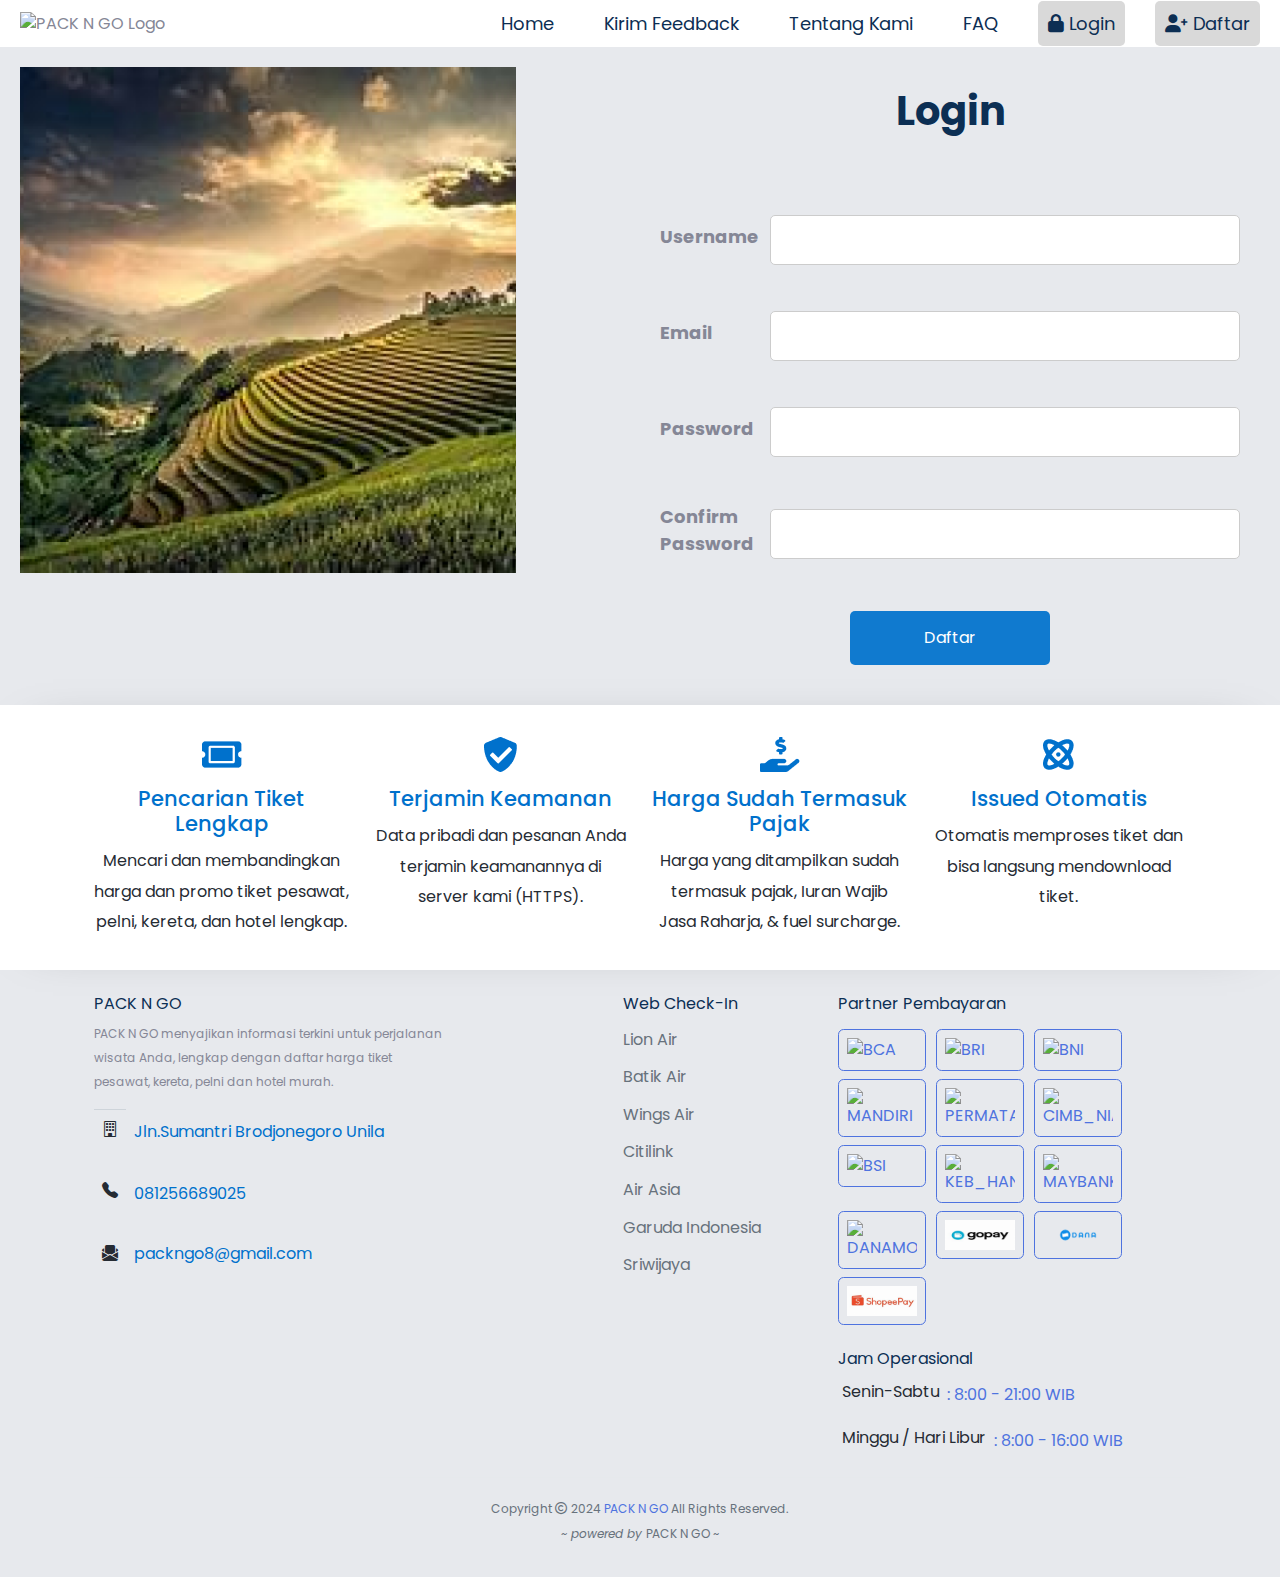
==== startbootstrap-sb-admin-2-gh-pages/daftarakun.html @ 5e9893cc "first commit" ====
<!DOCTYPE html>
<html lang="en">
<head>
    <meta charset="UTF-8">
    <meta name="viewport" content="width=device-width, initial-scale=1.0">
    <link rel="stylesheet" href="https://cdnjs.cloudflare.com/ajax/libs/font-awesome/6.0.0-beta3/css/all.min.css">
    <link href="https://fonts.googleapis.com/css2?family=Poppins:wght@300;400;500;600;700&display=swap" rel="stylesheet">
    <link rel="stylesheet" href="https://cdn.jsdelivr.net/npm/bootstrap-icons@1.11.3/font/bootstrap-icons.min.css">
    <link rel="stylesheet" href="css/769968477.css"> 
    <link rel="stylesheet" href="css/875398515.css">
    <link rel="stylesheet" href="css/1882545488.css">
    <link rel="stylesheet" href="css/boostrap.min.css"> 
    <link rel="stylesheet" href="css/datepicker3.css">
    <link rel="stylesheet" href="css/jquery-ui.css">
    <link rel="stylesheet" href="css/owl.carousel.min.css">
    <link rel="stylesheet" href="css/sb-admin-2.css">
    <link rel="stylesheet" href="css/sb-admin-2.min.css"> 
    <link rel="stylesheet" href="css/select2.min.css">
    <link rel="stylesheet" href="css/toastr.min.css">
</head>
    <title>PACK N GO</title>
    <style>
    body {
            font-family: Poppins;
            background-color: #E7E9ED;
        }
        header {
            background-color: #FFFFFF;
            display: flex;
            justify-content: space-between;
            align-items: center;
            padding: 10px 20px;
        }

        .logo img {
            height: 80px;
            width: 250px;
        }

        nav {
            display: flex;
            align-items: center;
        }

        nav ul {
            list-style: none;
            padding: 0;
            margin: 0;
            display: flex;
            gap: 30px;
        }

        nav a {
            text-decoration: none;
            font-family: 'Poppins', sans-serif;
            color: #0C2E53;
            font-size: 18px;
            transition: color 0.3s;
            padding: 0 10px;
        }

        nav a:hover {
            color: #107ACF;
        }

        .content {
            display: flex;
            justify-content: space-between;
            align-items: flex-start;
            padding: 20px;
        }

        .content img {
            max-width: 40%; /* Membuat gambar lebih besar */
            height: auto;
            margin-right: 20px; /* Beri jarak antara gambar dan formulir */
        }

        .form-container {
            width: 50%; /* Menambah lebar formulir */
            padding: 20px;
           
            margin-top: 0px; /* Tambah jarak antara kontainer dan heading */
        }

        .form-container h2 {
            font-size: 40px;
            font-weight: bold;
            text-align: center;
            margin-bottom: 80px; /* Memberikan jarak antara h2 dan form */
        }

        .form-container form {
            display: flex;
            flex-direction: column;
            gap: 30px; /* Jarak antar elemen dalam form */
        }

        .form-container .form-group {
            display: flex;
            align-items: center; /* Posisikan elemen dalam satu baris */
            gap: 10px; /* Jarak antar elemen dalam form */
        }

        .form-container label {
            font-weight: bold;
            font-size: 18px; /* Membuat teks label lebih besar */
            width: 100px; /* Memberikan lebar tetap untuk label */
        }

        .form-container input {
            padding: 12px;
            border: 1px solid #ccc;
            border-radius: 5px;
            font-size: 16px; /* Membuat teks input lebih besar */
            flex: 1; /* Memperpanjang field input */
        }

        .form-container button {
    padding: 15px;
    background-color: #107ACF;
    color: white;
    border: none;
    border-radius: 5px;
    font-size: 16px;
    cursor: pointer;
    transition: background-color 0.3s;
    display: block;
    width: 200px; 
    margin: 0 auto;
}

nav ul li a.login {
    background-color: #D9D9D9; 
    color: #0C2E53; 
    border-radius: 5px; 
    padding: 10px;
}


nav ul li a.register {
    background-color: #D9D9D9; 
    color: #0C2E53; 
    border-radius: 5px;
    padding: 10px;
}

/* Hover effect untuk tautan "Login" dan "Daftar" */
nav ul li a.login:hover,
nav ul li a.register:hover {
    background-color: #2980b9; /* Warna lebih gelap untuk "Login" saat di-hover */
}

/* Hover effect untuk "Daftar" */
nav ul li a.register:hover {
    background-color: #c0392b; /* Warna lebih gelap untuk "Daftar" saat di-hover */
}
        @media (max-width: 768px) {
            .content {
                flex-direction: column;
                align-items: center;
            }

            .content img {
                max-width: 70%; /* Menyesuaikan ukuran gambar */
            }

            .form-container {
                width: 100%; /* Formulir memenuhi lebar layar */
            }

            .form-container .form-group {
                flex-direction: column;
                align-items: stretch; /* Berubah ke tata letak vertikal */
            }

            .form-container label {
                width: auto; /* Tidak ada batasan lebar */
            }
        }

        .text {
            color: #0071CC; /* Warna Merah */
        }

    
    </style>
</head>
<body>
<header>
    <div class="logo">
        <img src="https://sin1.contabostorage.com/0a986eb902c4469cb860e43985eb18a1:vocapanel/dkamondshop/PACKNGO1-77e7-original.png" alt="PACK N GO Logo">
    </div>
    <nav>
        <ul>
            <li><a href="#">Home</a></li>
            <li><a href="#">Kirim Feedback</a></li>
            <li><a href="#">Tentang Kami</a></li>
            <li><a href="#">FAQ</a></li>
            <li><a href="#" class="login"><i class="fas fa-lock"></i> Login</a></li>
            <li><a href="#" class="register"><i class="fas fa-user-plus"></i> Daftar</a></li>
        </ul>
    </nav>
</header>

<div class="content">
    <img src="img/image 1.png" alt="Image 1" class="image">
    <div class="form-container">
        <h2>Login</h2>
        <form action="daftarakun.php" method="post"> <!-- Pastikan method dan action benar -->
            <div class="form-group">
                <label for="username">Username</label>
                <input type="text" id="username" name="username" required> <!-- Pastikan ada atribut name -->
            </div>
            <div class="form-group">
                <label for="email">Email</label>
                <input type="email" id="email" name="email" required> <!-- Pastikan ada atribut name -->
            </div>
            <div class="form-group">
                <label for="password">Password</label>
                <input type="password" id="password" name="password" required>
            </div>
            <div class="form-group">
                <label for="confirmpassword">Confirm Password</label>
                <input type="password" id="confirmpassword" name="confirmpassword" required>
            </div>
            <button type="submit">Daftar</button>
        </form>
    </div>
</div>

<footer id="footer" class="mt-0">
    <section class="section bg-white shadow-md pt-4 pb-3">
        <div class="container">
            <div class="row">
                <div class="col-sm-6 col-md-3">
                    <div class="featured-box text-center">
                        <div class="featured-box-icon text-primary"> <img src="img/Icon (7).png"> </div>
                        <h4 class="text">Pencarian Tiket Lengkap</h4>
                        <p>Mencari dan membandingkan harga dan promo tiket pesawat, pelni, kereta, dan hotel lengkap.</p>
                    </div>
                </div>
                <div class="col-sm-6 col-md-3">
                    <div class="featured-box text-center">
                        <div class="featured-box-icon text-primary"> <img src="img/Vector (1).png"> </div>
                        <h4 class="text">Terjamin Keamanan</h4>
                        <p>Data pribadi dan pesanan Anda terjamin keamanannya di server kami (HTTPS).</p>
                    </div>
                </div>
                <div class="col-sm-6 col-md-3">
                    <div class="featured-box text-center">
                        <div class="featured-box-icon text-primary"> <img src="img/Vector (2).png"> </div>
                        <h4 class="text">Harga Sudah Termasuk Pajak</h4>
                        <p>Harga yang ditampilkan sudah termasuk pajak, Iuran Wajib Jasa Raharja, & fuel surcharge.</p>
                    </div>
                </div>
                <div class="col-sm-6 col-md-3">
                    <div class="featured-box text-center">
                        <div class="featured-box-icon text-primary"> <img src="img/Icon (6).png"> </div>
                        <h4 class="text">Issued Otomatis</h4>
                        <p>Otomatis memproses tiket dan
                            bisa langsung mendownload tiket.</p>
                    </div>
                </div>
            </div>
        </div>
    </section>
    <div class="container mt-4">
        <div class="row g-4 d-flex justify-content-between">
            <div class="col-md-4">
                <div class="d-flex justify-content-center justify-content-md-start">
                    <h1 class="text-3 d-block mb-2">PACK N GO</h1>
                </div>
                <span class="text-1 text-muted">PACK N GO menyajikan informasi terkini untuk perjalanan wisata Anda, lengkap dengan daftar harga tiket pesawat, kereta, pelni dan hotel murah.</span>
                <div class="d-flex mt-3">
                    <div class="p-2" style="border-top: 1px solid #ced4da;">
                        <i class="bi bi-building"></i>
                    </div>
                    <div class="p-2">
                        <p class="text">Jln.Sumantri Brodjonegoro Unila</p>
                    </div>
                </div>
                <div class="d-flex">
                    <div class="p-2">
                        <i class="bi bi-telephone-fill"></i>
                    </div>
                    <div class="p-2">
                        <p class="text">081256689025</p>
                    </div>
                </div>
                <div class="d-flex">
                    <div class="p-2">
                        <i class="bi bi-envelope-paper-fill"></i>
                    </div>
                    <div class="p-2">
                        <a class="text" href="/cdn-cgi/l/email-protection#8bfffeece2eae5ffe4b3cbece6eae2e7a5e8e4e6"><span class="__cf_email__" data-cfemail="c7b3b2a0aea6a9b3a8ff87a0aaa6aeabe9a4a8aa">packngo8@gmail.com</span></a>
                    </div>
                </div>

            </div>
            <div class="col-md-4 d-flex justify-content-evenly justify-content-md-around">
                <div>
                    <h1 class="text-3 d-block mb-2"></h1>
                    <ul class="nav flex-column">
                        <li class="nav-item"><a class="nav-link" href="" target="_blank"></a></li>
                        <li class="nav-item"><a class="nav-link" href= "" target="_blank"></a></li>
                        <li class="nav-item"><a class="nav-link" href="" target="_blank"></a></li>
                        <li class="nav-item"><a class="nav-link" href="" target="_blank"></a></li>
                    </ul>
                </div>
                <div>
                    <h1 class="text-3 d-block mb-2">Web Check-In</h1>
                    <ul class="nav flex-column">
                        <li class="nav-item"><a class="nav-link" href="https://www.lionair.co.id/kelola-pemesanan/web-check-in" target="_blank">Lion Air</a></li>
                        <li class="nav-item"><a class="nav-link" href="https://www.batikair.com/en/Checkin" target="_blank">Batik Air</a></li>
                        <li class="nav-item"><a class="nav-link" href="https://checkin.batikair.com/dx/IWCI/#/check-in/start?locale=en-US" target="_blank">Wings Air</a></li>
                        <li class="nav-item"><a class="nav-link" href="https://book.citilink.co.id/SearchWebCheckin.aspx" target="_blank">Citilink</a></li>
                        <li class="nav-item"><a class="nav-link" href="https://www.airasia.com/check-in/en/gb" target="_blank">Air Asia</a></li>
                        <li class="nav-item"><a class="nav-link" href="https://checkin.si.amadeus.net/1ASIHSSCWEBGA/sscwga/checkin?ln=en" target="_blank">Garuda Indonesia</a></li>
                        <li class="nav-item"><a class="nav-link" href="https://webcheckin.sriwijayaair.co.id/webcheckin/" target="_blank">Sriwijaya</a></li>
                    </ul>
                </div>

            </div>
            <div class="col-md-4">
                <h1 class="text-3 d-block mb-2">Partner Pembayaran</h1>
                <ul class="payments-types my-3 d-flex justify-content-between justify-content-md-start">
                    <li><a href="javascript:;" style="cursor:auto"><div class="featured-box-icon text-primary border border-primary rounded p-2"> <img style="width: 70px;" data-bs-toggle="tooltip" src="https://faiztravel.co.id/asset/images/bank/bca.png" alt="BCA" title="" data-bs-original-title="BCA" aria-label="BCA" /></div></a></li><li><a href="javascript:;" style="cursor:auto"><div class="featured-box-icon text-primary border border-primary rounded p-2"> <img style="width: 70px;" data-bs-toggle="tooltip" src="https://faiztravel.co.id/asset/images/bank/bri.png" alt="BRI" title="" data-bs-original-title="BRI" aria-label="BRI" /></div></a></li><li><a href="javascript:;" style="cursor:auto"><div class="featured-box-icon text-primary border border-primary rounded p-2"> <img style="width: 70px;" data-bs-toggle="tooltip" src="https://faiztravel.co.id/asset/images/bank/bni.png" alt="BNI" title="" data-bs-original-title="BNI" aria-label="BNI" /></div></a></li><li><a href="javascript:;" style="cursor:auto"><div class="featured-box-icon text-primary border border-primary rounded p-2"> <img style="width: 70px;" data-bs-toggle="tooltip" src="https://faiztravel.co.id/asset/images/bank/mandiri.png" alt="MANDIRI" title="" data-bs-original-title="MANDIRI" aria-label="MANDIRI" /></div></a></li><li><a href="javascript:;" style="cursor:auto"><div class="featured-box-icon text-primary border border-primary rounded p-2"> <img style="width: 70px;" data-bs-toggle="tooltip" src="https://faiztravel.co.id/asset/images/bank/permata.png" alt="PERMATA" title="" data-bs-original-title="PERMATA" aria-label="PERMATA" /></div></a></li><li><a href="javascript:;" style="cursor:auto"><div class="featured-box-icon text-primary border border-primary rounded p-2"> <img style="width: 70px;" data-bs-toggle="tooltip" src="https://faiztravel.co.id/asset/images/bank/cimb-niaga.png" alt="CIMB_NIAGA" title="" data-bs-original-title="CIMB_NIAGA" aria-label="CIMB_NIAGA" /></div></a></li><li><a href="javascript:;" style="cursor:auto"><div class="featured-box-icon text-primary border border-primary rounded p-2"> <img style="width: 70px;" data-bs-toggle="tooltip" src="https://faiztravel.co.id/asset/images/bank/bsi.png" alt="BSI" title="" data-bs-original-title="BSI" aria-label="BSI" /></div></a></li><li><a href="javascript:;" style="cursor:auto"><div class="featured-box-icon text-primary border border-primary rounded p-2"> <img style="width: 70px;" data-bs-toggle="tooltip" src="https://faiztravel.co.id/asset/images/bank/keb-hana-indonesia.png" alt="KEB_HANA_INDONESIA" title="" data-bs-original-title="KEB_HANA_INDONESIA" aria-label="KEB_HANA_INDONESIA" /></div></a></li><li><a href="javascript:;" style="cursor:auto"><div class="featured-box-icon text-primary border border-primary rounded p-2"> <img style="width: 70px;" data-bs-toggle="tooltip" src="https://faiztravel.co.id/asset/images/bank/maybank.png" alt="MAYBANK" title="" data-bs-original-title="MAYBANK" aria-label="MAYBANK" /></div></a></li><li><a href="javascript:;" style="cursor:auto"><div class="featured-box-icon text-primary border border-primary rounded p-2"> <img style="width: 70px;" data-bs-toggle="tooltip" src="https://faiztravel.co.id/asset/images/bank/danamon.png" alt="DANAMON" title="" data-bs-original-title="DANAMON" aria-label="DANAMON" /></div></a></li>
                    <li><a href="javascript:;" style="cursor:auto"><div class="featured-box-icon text-primary border border-primary rounded p-2"> <img style="width: 70px;height: 30px;" data-bs-toggle="tooltip" src="img/GOPAY.jpeg" alt="GOPAY" title="" data-bs-original-title="GOPAY" aria-label="GOPAY" /></div></a></li>
                    <li>
                        <a href="javascript:;" style="cursor: auto;"><div class="featured-box-icon text-primary border border-primary rounded p-2">
                            <img 
                              style="width: 70px; height: 30px; object-fit: contain;"
                              data-bs-toggle="tooltip"
                              src="img/Dana (1).png" 
                              alt="DANA" 
                              title=""
                              data-bs-original-title="DANA"
                              aria-label="DANA" 
                            />
                          </div>
                        </a>
                      </li>
                      <li><a href="javascript:;" style="cursor:auto"><div class="featured-box-icon text-primary border border-primary rounded p-2"> <img style="width: 70px;height: 30px;" data-bs-toggle="tooltip" src="img/th (20).jpeg" alt="GOPAY" title="" data-bs-original-title="GOPAY" aria-label="GOPAY" /></div></a></li>
                      
               
               
                </ul>
                <h1 class="text-3 d-block mb-2">Jam Operasional</h1>
                <div class="d-flex my-2 d-block">
                    <div class="p-1">
                        Senin-Sabtu
                    </div>
                    <div class="p-1">
                        <p class="m-0 text-primary">: <span ="text-muted">8:00 - 21:00 WIB</p>
                    </div>
                </div>
                <div class="d-flex my-2 ">
                    <div class="p-1">
                        Minggu / Hari Libur
                    </div>
                    <div class="p-1">
                        <p class="m-0 text-primary"> : <span ="text-muted">8:00 - 16:00 WIB</p>
                    </div>
                </div>
            </div>

        </div>
    </div>
    <div class="container">
        <div class="footer-copyright mt-2 pt-2">

       
            <p class="copyright-text text-1">Copyright <i class="far fa-copyright"></i> 2024 <a href="https://faiztravel.co.id/tentang-kami">PACK N GO</a> All Rights Reserved.</p><span class="copyright-text text-1"><em>~ powered by </em>PACK N GO ~</span>	</div>
    </div>
</div>
</footer>
<!-- Footer end -->
</body>
</html>
---- startbootstrap-sb-admin-2-gh-pages/css/769968477.css ----
/*!
* Select2 v4 Bootstrap 5 theme v1.3.0
*/
.select2-container--bootstrap-5 {
	display: block;
}
select + .select2-container--bootstrap-5 {
	z-index: 1;
}
.select2-container--bootstrap-5 :focus {
	outline: 0;
}
.select2-container--bootstrap-5 .select2-selection {
    width: 100%;
    min-height: calc(1.5em + 0.75rem + 2px);
    padding: 0.375rem 0.75rem;
    font-family: inherit;
    font-size: 1rem;
    font-weight: 400;
    line-height: 1.5;
    color: #212529;
    background-color: #fff;
    border: 1px solid #ced4da;
    border-radius: 0.25rem;
    transition: border-color 0.15s ease-in-out, box-shadow 0.15s ease-in-out;
    -webkit-appearance: none;
    -moz-appearance: none;
    appearance: none;
}
@media (prefers-reduced-motion: reduce) {
    .select2-container--bootstrap-5 .select2-selection {
        transition: none;
    }
}
.select2-container--bootstrap-5.select2-container--focus .select2-selection,
.select2-container--bootstrap-5.select2-container--open .select2-selection {
    border-color: #86b7fe;
    box-shadow: 0 0 0 0.25rem rgba(13, 110, 253, 0.25);
}
.select2-container--bootstrap-5.select2-container--open.select2-container--below .select2-selection {
    border-bottom: 0 solid transparent;
    border-bottom-right-radius: 0;
    border-bottom-left-radius: 0;
}
.select2-container--bootstrap-5.select2-container--open.select2-container--above .select2-selection {
    border-top: 0 solid transparent;
    border-top-left-radius: 0;
    border-top-right-radius: 0;
}
.select2-container--bootstrap-5 .select2-search {
    width: 100%;
}
.select2-container--bootstrap-5 .select2-search--inline .select2-search__field {
    vertical-align: top;
}
.select2-container--bootstrap-5 .select2-selection--multiple .select2-selection__clear,
.select2-container--bootstrap-5 .select2-selection--single .select2-selection__clear {
    position: absolute;
    top: 50%;
    right: 2.25rem;
    width: 0.75rem;
    height: 0.75rem;
    padding: 0.25em;
    overflow: hidden;
    text-indent: 100%;
    white-space: nowrap;
    background: transparent
        url("data:image/svg+xml,%3csvg xmlns='http://www.w3.org/2000/svg' viewBox='0 0 16 16' fill='%23676a6d'%3e%3cpath d='M.293.293a1 1 0 011.414 0L8 6.586 14.293.293a1 1 0 111.414 1.414L9.414 8l6.293 6.293a1 1 0 01-1.414 1.414L8 9.414l-6.293 6.293a1 1 0 01-1.414-1.414L6.586 8 .293 1.707a1 1 0 010-1.414z'/%3e%3c/svg%3e")
        50%/0.75rem auto no-repeat;
    transform: translateY(-50%);
}
.select2-container--bootstrap-5 .select2-selection--multiple .select2-selection__clear:hover,
.select2-container--bootstrap-5 .select2-selection--single .select2-selection__clear:hover {
    background: transparent
        url("data:image/svg+xml,%3csvg xmlns='http://www.w3.org/2000/svg' viewBox='0 0 16 16' fill='%23000'%3e%3cpath d='M.293.293a1 1 0 011.414 0L8 6.586 14.293.293a1 1 0 111.414 1.414L9.414 8l6.293 6.293a1 1 0 01-1.414 1.414L8 9.414l-6.293 6.293a1 1 0 01-1.414-1.414L6.586 8 .293 1.707a1 1 0 010-1.414z'/%3e%3c/svg%3e")
        50%/0.75rem auto no-repeat;
}
.select2-container--bootstrap-5 .select2-selection--multiple .select2-selection__clear > span,
.select2-container--bootstrap-5 .select2-selection--single .select2-selection__clear > span {
    display: none;
}
.select2-container--bootstrap-5 + .select2-container--bootstrap-5 {
    z-index: 1056;
}
.select2-container--bootstrap-5 .select2-dropdown {
    z-index: 1056;
    overflow: hidden;
    color: #212529;
    background-color: #fff;
    border-color: #86b7fe;
    border-radius: 0.25rem;
}
.select2-container--bootstrap-5 .select2-dropdown.select2-dropdown--below {
    border-top: 0 solid transparent;
    border-top-left-radius: 0;
    border-top-right-radius: 0;
}
.select2-container--bootstrap-5 .select2-dropdown.select2-dropdown--above {
    border-bottom: 0 solid transparent;
    border-bottom-right-radius: 0;
    border-bottom-left-radius: 0;
}
.select2-container--bootstrap-5 .select2-dropdown .select2-search {
    padding: 0.375rem 0.75rem;
}
.select2-container--bootstrap-5 .select2-dropdown .select2-search .select2-search__field {
    display: block;
    width: 100%;
    padding: 0.375rem 0.75rem;
    font-family: inherit;
    font-size: 1rem;
    font-weight: 400;
    line-height: 1.5;
    color: #212529;
    background-color: #fff;
    background-clip: padding-box;
    border: 1px solid #ced4da;
    -webkit-appearance: none;
    -moz-appearance: none;
    appearance: none;
    border-radius: 0.25rem;
    transition: border-color 0.15s ease-in-out, box-shadow 0.15s ease-in-out;
}
@media (prefers-reduced-motion: reduce) {
    .select2-container--bootstrap-5 .select2-dropdown .select2-search .select2-search__field {
        transition: none;
    }
}
.select2-container--bootstrap-5 .select2-dropdown .select2-search .select2-search__field:focus {
    border-color: #86b7fe;
    box-shadow: 0 0 0 0.25rem rgba(13, 110, 253, 0.25);
}
.select2-container--bootstrap-5 .select2-dropdown .select2-results__options:not(.select2-results__options--nested) {
    max-height: 15rem;
    overflow-y: auto;
}
.select2-container--bootstrap-5 .select2-dropdown .select2-results__options .select2-results__option {
    padding: 0.375rem 0.75rem;
    font-size: 1rem;
    font-weight: 400;
    line-height: 1.5;
}
.select2-container--bootstrap-5 .select2-dropdown .select2-results__options .select2-results__option.select2-results__message {
    color: #6c757d;
}
.select2-container--bootstrap-5 .select2-dropdown .select2-results__options .select2-results__option.select2-results__option--highlighted {
    color: #000;
    background-color: #e9ecef;
}
.select2-container--bootstrap-5 .select2-dropdown .select2-results__options .select2-results__option.select2-results__option--selected,
.select2-container--bootstrap-5 .select2-dropdown .select2-results__options .select2-results__option[aria-selected="true"]:not(.select2-results__option--highlighted) {
    color: #fff;
    background-color: #0d6efd;
}
.select2-container--bootstrap-5 .select2-dropdown .select2-results__options .select2-results__option.select2-results__option--disabled,
.select2-container--bootstrap-5 .select2-dropdown .select2-results__options .select2-results__option[aria-disabled="true"] {
    color: #6c757d;
}
.select2-container--bootstrap-5 .select2-dropdown .select2-results__options .select2-results__option[role="group"] {
    padding: 0;
}
.select2-container--bootstrap-5 .select2-dropdown .select2-results__options .select2-results__option[role="group"] .select2-results__group {
    padding: 0.375rem;
    font-weight: 500;
    line-height: 1.5;
    color: #6c757d;
}
.select2-container--bootstrap-5 .select2-dropdown .select2-results__options .select2-results__option[role="group"] .select2-results__options--nested .select2-results__option {
    padding: 0.375rem 0.75rem;
}
.select2-container--bootstrap-5 .select2-selection--single {
    padding: 0.375rem 2.25rem 0.375rem 0.75rem;
    background-image: url("data:image/svg+xml,%3csvg xmlns='http://www.w3.org/2000/svg' viewBox='0 0 16 16'%3e%3cpath fill='none' stroke='%23343a40' stroke-linecap='round' stroke-linejoin='round' stroke-width='2' d='M2 5l6 6 6-6'/%3e%3c/svg%3e");
    background-repeat: no-repeat;
    background-position: right 0.75rem center;
    background-size: 16px 12px;
}
.select2-container--bootstrap-5 .select2-selection--single .select2-selection__rendered {
    padding: 0;
    font-weight: 400;
    line-height: 1.5;
    color: #212529;
}
.select2-container--bootstrap-5 .select2-selection--single .select2-selection__rendered .select2-selection__placeholder {
    font-weight: 400;
    line-height: 1.5;
    color: #6c757d;
}
.select2-container--bootstrap-5 .select2-selection--single .select2-selection__rendered .select2-selection__arrow {
    display: none;
}
.select2-container--bootstrap-5 .select2-selection--multiple .select2-selection__rendered {
    display: flex;
    flex-direction: row;
    flex-wrap: wrap;
    padding-left: 0;
    margin: 0;
    list-style: none;
}
.select2-container--bootstrap-5 .select2-selection--multiple .select2-selection__rendered .select2-selection__choice {
    display: flex;
    flex-direction: row;
    align-items: center;
    padding: 0.35em 0.65em;
    margin-right: 0.375rem;
    margin-bottom: 0.375rem;
    font-size: 1rem;
    color: #212529;
    cursor: auto;
    border: 1px solid #ced4da;
    border-radius: 0.25rem;
}
.select2-container--bootstrap-5 .select2-selection--multiple .select2-selection__rendered .select2-selection__choice .select2-selection__choice__remove {
    width: 0.75rem;
    height: 0.75rem;
    padding: 0.25em;
    margin-right: 0.25rem;
    overflow: hidden;
    text-indent: 100%;
    white-space: nowrap;
    background: transparent
        url("data:image/svg+xml,%3csvg xmlns='http://www.w3.org/2000/svg' viewBox='0 0 16 16' fill='%23676a6d'%3e%3cpath d='M.293.293a1 1 0 011.414 0L8 6.586 14.293.293a1 1 0 111.414 1.414L9.414 8l6.293 6.293a1 1 0 01-1.414 1.414L8 9.414l-6.293 6.293a1 1 0 01-1.414-1.414L6.586 8 .293 1.707a1 1 0 010-1.414z'/%3e%3c/svg%3e")
        50%/0.75rem auto no-repeat;
    border: 0;
}
.select2-container--bootstrap-5 .select2-selection--multiple .select2-selection__rendered .select2-selection__choice .select2-selection__choice__remove:hover {
    background: transparent
        url("data:image/svg+xml,%3csvg xmlns='http://www.w3.org/2000/svg' viewBox='0 0 16 16' fill='%23000'%3e%3cpath d='M.293.293a1 1 0 011.414 0L8 6.586 14.293.293a1 1 0 111.414 1.414L9.414 8l6.293 6.293a1 1 0 01-1.414 1.414L8 9.414l-6.293 6.293a1 1 0 01-1.414-1.414L6.586 8 .293 1.707a1 1 0 010-1.414z'/%3e%3c/svg%3e")
        50%/0.75rem auto no-repeat;
}
.select2-container--bootstrap-5 .select2-selection--multiple .select2-selection__rendered .select2-selection__choice .select2-selection__choice__remove > span {
    display: none;
}
.select2-container--bootstrap-5 .select2-selection--multiple .select2-search {
    display: block;
    width: 100%;
    height: 1.5rem;
}
.select2-container--bootstrap-5 .select2-selection--multiple .select2-search .select2-search__field {
    width: 100%;
    height: 1.5rem;
    margin-top: 0;
    margin-left: 0;
    font-family: inherit;
    line-height: 1.5;
    background-color: transparent;
}
.select2-container--bootstrap-5 .select2-selection--multiple .select2-selection__clear {
    right: 0.75rem;
}
.select2-container--bootstrap-5.select2-container--disabled .select2-selection,
.select2-container--bootstrap-5.select2-container--disabled.select2-container--focus .select2-selection {
    color: #6c757d;
    cursor: not-allowed;
    background-color: #e9ecef;
    border-color: #ced4da;
    box-shadow: none;
}
.select2-container--bootstrap-5.select2-container--disabled .select2-selection--multiple .select2-selection__clear,
.select2-container--bootstrap-5.select2-container--disabled.select2-container--focus .select2-selection--multiple .select2-selection__clear {
    display: none;
}
.select2-container--bootstrap-5.select2-container--disabled .select2-selection--multiple .select2-selection__choice,
.select2-container--bootstrap-5.select2-container--disabled.select2-container--focus .select2-selection--multiple .select2-selection__choice {
    cursor: not-allowed;
}
.select2-container--bootstrap-5.select2-container--disabled .select2-selection--multiple .select2-selection__choice .select2-selection__choice__remove,
.select2-container--bootstrap-5.select2-container--disabled.select2-container--focus .select2-selection--multiple .select2-selection__choice .select2-selection__choice__remove {
    display: none;
}
.select2-container--bootstrap-5.select2-container--disabled .select2-selection--multiple .select2-selection__rendered:not(:empty),
.select2-container--bootstrap-5.select2-container--disabled.select2-container--focus .select2-selection--multiple .select2-selection__rendered:not(:empty) {
    padding-bottom: 0;
}
.select2-container--bootstrap-5.select2-container--disabled .select2-selection--multiple .select2-selection__rendered:not(:empty) + .select2-search,
.select2-container--bootstrap-5.select2-container--disabled.select2-container--focus .select2-selection--multiple .select2-selection__rendered:not(:empty) + .select2-search {
    display: none;
}
.input-group.has-validation > :nth-last-child(n + 3):not(.dropdown-toggle):not(.dropdown-menu).select2-container--bootstrap-5 .select2-selection,
.input-group:not(.has-validation) > :not(:last-child):not(.dropdown-toggle):not(.dropdown-menu).select2-container--bootstrap-5 .select2-selection {
    border-top-right-radius: 0;
    border-bottom-right-radius: 0;
}
.input-group > .btn ~ .select2-container--bootstrap-5 .select2-selection,
.input-group > .dropdown-menu ~ .select2-container--bootstrap-5 .select2-selection,
.input-group > .input-group-text ~ .select2-container--bootstrap-5 .select2-selection {
    border-top-left-radius: 0;
    border-bottom-left-radius: 0;
}
.input-group .select2-container--bootstrap-5 {
    flex-grow: 1;
}
.input-group .select2-container--bootstrap-5 .select2-selection {
    height: 100%;
}
.is-valid + .select2-container--bootstrap-5 .select2-selection,
.was-validated select:valid + .select2-container--bootstrap-5 .select2-selection {
    border-color: #198754;
}
.is-valid + .select2-container--bootstrap-5.select2-container--focus .select2-selection,
.is-valid + .select2-container--bootstrap-5.select2-container--open .select2-selection,
.was-validated select:valid + .select2-container--bootstrap-5.select2-container--focus .select2-selection,
.was-validated select:valid + .select2-container--bootstrap-5.select2-container--open .select2-selection {
    border-color: #198754;
    box-shadow: 0 0 0 0.25rem rgba(25, 135, 84, 0.25);
}
.is-valid + .select2-container--bootstrap-5.select2-container--open.select2-container--below .select2-selection,
.was-validated select:valid + .select2-container--bootstrap-5.select2-container--open.select2-container--below .select2-selection {
    border-bottom: 0 solid transparent;
}
.is-valid + .select2-container--bootstrap-5.select2-container--open.select2-container--above .select2-selection,
.was-validated select:valid + .select2-container--bootstrap-5.select2-container--open.select2-container--above .select2-selection {
    border-top: 0 solid transparent;
    border-top-left-radius: 0;
    border-top-right-radius: 0;
}
.is-invalid + .select2-container--bootstrap-5 .select2-selection,
.was-validated select:invalid + .select2-container--bootstrap-5 .select2-selection {
    border-color: #dc3545;
}
.is-invalid + .select2-container--bootstrap-5.select2-container--focus .select2-selection,
.is-invalid + .select2-container--bootstrap-5.select2-container--open .select2-selection,
.was-validated select:invalid + .select2-container--bootstrap-5.select2-container--focus .select2-selection,
.was-validated select:invalid + .select2-container--bootstrap-5.select2-container--open .select2-selection {
    border-color: #dc3545;
    box-shadow: 0 0 0 0.25rem rgba(220, 53, 69, 0.25);
}
.is-invalid + .select2-container--bootstrap-5.select2-container--open.select2-container--below .select2-selection,
.was-validated select:invalid + .select2-container--bootstrap-5.select2-container--open.select2-container--below .select2-selection {
    border-bottom: 0 solid transparent;
}
.is-invalid + .select2-container--bootstrap-5.select2-container--open.select2-container--above .select2-selection,
.was-validated select:invalid + .select2-container--bootstrap-5.select2-container--open.select2-container--above .select2-selection {
    border-top: 0 solid transparent;
    border-top-left-radius: 0;
    border-top-right-radius: 0;
}
.select2-container--bootstrap-5 .select2--small.select2-selection {
    min-height: calc(1.5em + 0.5rem + 2px);
    padding: 0.25rem 0.5rem;
    font-size: 0.875rem;
    border-radius: 0.2rem;
}
.select2-container--bootstrap-5 .select2--small.select2-selection--multiple .select2-selection__clear,
.select2-container--bootstrap-5 .select2--small.select2-selection--single .select2-selection__clear {
    width: 0.5rem;
    height: 0.5rem;
    padding: 0.125rem;
    background: transparent
        url("data:image/svg+xml,%3csvg xmlns='http://www.w3.org/2000/svg' viewBox='0 0 16 16' fill='%23676a6d'%3e%3cpath d='M.293.293a1 1 0 011.414 0L8 6.586 14.293.293a1 1 0 111.414 1.414L9.414 8l6.293 6.293a1 1 0 01-1.414 1.414L8 9.414l-6.293 6.293a1 1 0 01-1.414-1.414L6.586 8 .293 1.707a1 1 0 010-1.414z'/%3e%3c/svg%3e")
        50%/0.5rem auto no-repeat;
}
.select2-container--bootstrap-5 .select2--small.select2-selection--multiple .select2-selection__clear:hover,
.select2-container--bootstrap-5 .select2--small.select2-selection--single .select2-selection__clear:hover {
    background: transparent
        url("data:image/svg+xml,%3csvg xmlns='http://www.w3.org/2000/svg' viewBox='0 0 16 16' fill='%23000'%3e%3cpath d='M.293.293a1 1 0 011.414 0L8 6.586 14.293.293a1 1 0 111.414 1.414L9.414 8l6.293 6.293a1 1 0 01-1.414 1.414L8 9.414l-6.293 6.293a1 1 0 01-1.414-1.414L6.586 8 .293 1.707a1 1 0 010-1.414z'/%3e%3c/svg%3e")
        50%/0.5rem auto no-repeat;
}
.select2-container--bootstrap-5 .select2--small.select2-selection--multiple .select2-search,
.select2-container--bootstrap-5 .select2--small.select2-selection--multiple .select2-search .select2-search__field,
.select2-container--bootstrap-5 .select2--small.select2-selection--single .select2-search,
.select2-container--bootstrap-5 .select2--small.select2-selection--single .select2-search .select2-search__field {
    height: 1.5em;
}
.select2-container--bootstrap-5 .select2--small.select2-dropdown {
    border-radius: 0.2rem;
}
.select2-container--bootstrap-5 .select2--small.select2-dropdown.select2-dropdown--below {
    border-top-left-radius: 0;
    border-top-right-radius: 0;
}
.select2-container--bootstrap-5 .select2--small.select2-dropdown.select2-dropdown--above {
    border-bottom-right-radius: 0;
    border-bottom-left-radius: 0;
}
.select2-container--bootstrap-5 .select2--small.select2-dropdown .select2-results__options .select2-results__option,
.select2-container--bootstrap-5 .select2--small.select2-dropdown .select2-search .select2-search__field {
    padding: 0.25rem 0.5rem;
    font-size: 0.875rem;
}
.select2-container--bootstrap-5 .select2--small.select2-dropdown .select2-results__options .select2-results__option[role="group"] .select2-results__group {
    padding: 0.25rem;
}
.select2-container--bootstrap-5 .select2--small.select2-dropdown .select2-results__options .select2-results__option[role="group"] .select2-results__options--nested .select2-results__option {
    padding: 0.25rem 0.5rem;
}
.select2-container--bootstrap-5 .select2--small.select2-selection--single {
    padding: 0.25rem 2.25rem 0.25rem 0.5rem;
}
.select2-container--bootstrap-5 .select2--small.select2-selection--multiple .select2-selection__rendered .select2-selection__choice {
    padding: 0.35em 0.65em;
    font-size: 0.875rem;
}
.select2-container--bootstrap-5 .select2--small.select2-selection--multiple .select2-selection__rendered .select2-selection__choice .select2-selection__choice__remove {
    width: 0.5rem;
    height: 0.5rem;
    padding: 0.125rem;
    background: transparent
        url("data:image/svg+xml,%3csvg xmlns='http://www.w3.org/2000/svg' viewBox='0 0 16 16' fill='%23676a6d'%3e%3cpath d='M.293.293a1 1 0 011.414 0L8 6.586 14.293.293a1 1 0 111.414 1.414L9.414 8l6.293 6.293a1 1 0 01-1.414 1.414L8 9.414l-6.293 6.293a1 1 0 01-1.414-1.414L6.586 8 .293 1.707a1 1 0 010-1.414z'/%3e%3c/svg%3e")
        50%/0.5rem auto no-repeat;
}
.select2-container--bootstrap-5 .select2--small.select2-selection--multiple .select2-selection__rendered .select2-selection__choice .select2-selection__choice__remove:hover {
    background: transparent
        url("data:image/svg+xml,%3csvg xmlns='http://www.w3.org/2000/svg' viewBox='0 0 16 16' fill='%23000'%3e%3cpath d='M.293.293a1 1 0 011.414 0L8 6.586 14.293.293a1 1 0 111.414 1.414L9.414 8l6.293 6.293a1 1 0 01-1.414 1.414L8 9.414l-6.293 6.293a1 1 0 01-1.414-1.414L6.586 8 .293 1.707a1 1 0 010-1.414z'/%3e%3c/svg%3e")
        50%/0.5rem auto no-repeat;
}
.select2-container--bootstrap-5 .select2--small.select2-selection--multiple .select2-selection__clear {
    right: 0.5rem;
}
.select2-container--bootstrap-5 .select2--large.select2-selection {
    min-height: calc(3.10rem);
    padding: 0.5rem 1rem;
    font-size: 1rem;
    border-radius: 0.3rem;
}
.select2-container--bootstrap-5 .select2--large.select2-selection--multiple .select2-selection__clear,
.select2-container--bootstrap-5 .select2--large.select2-selection--single .select2-selection__clear {
    width: 1rem;
    height: 1rem;
    padding: 0.5rem;
    background: transparent
        url("data:image/svg+xml,%3csvg xmlns='http://www.w3.org/2000/svg' viewBox='0 0 16 16' fill='%23676a6d'%3e%3cpath d='M.293.293a1 1 0 011.414 0L8 6.586 14.293.293a1 1 0 111.414 1.414L9.414 8l6.293 6.293a1 1 0 01-1.414 1.414L8 9.414l-6.293 6.293a1 1 0 01-1.414-1.414L6.586 8 .293 1.707a1 1 0 010-1.414z'/%3e%3c/svg%3e")
        50%/1rem auto no-repeat;
}
.select2-container--bootstrap-5 .select2--large.select2-selection--multiple .select2-selection__clear:hover,
.select2-container--bootstrap-5 .select2--large.select2-selection--single .select2-selection__clear:hover {
    background: transparent
        url("data:image/svg+xml,%3csvg xmlns='http://www.w3.org/2000/svg' viewBox='0 0 16 16' fill='%23000'%3e%3cpath d='M.293.293a1 1 0 011.414 0L8 6.586 14.293.293a1 1 0 111.414 1.414L9.414 8l6.293 6.293a1 1 0 01-1.414 1.414L8 9.414l-6.293 6.293a1 1 0 01-1.414-1.414L6.586 8 .293 1.707a1 1 0 010-1.414z'/%3e%3c/svg%3e")
        50%/1rem auto no-repeat;
}
.select2-container--bootstrap-5 .select2--large.select2-selection--multiple .select2-search,
.select2-container--bootstrap-5 .select2--large.select2-selection--multiple .select2-search .select2-search__field,
.select2-container--bootstrap-5 .select2--large.select2-selection--single .select2-search,
.select2-container--bootstrap-5 .select2--large.select2-selection--single .select2-search .select2-search__field {
    height: 1.5em;
}
.select2-container--bootstrap-5 .select2--large.select2-dropdown {
    border-radius: 0.3rem;
}
.select2-container--bootstrap-5 .select2--large.select2-dropdown.select2-dropdown--below {
    border-top-left-radius: 0;
    border-top-right-radius: 0;
}
.select2-container--bootstrap-5 .select2--large.select2-dropdown.select2-dropdown--above {
    border-bottom-right-radius: 0;
    border-bottom-left-radius: 0;
}
.select2-container--bootstrap-5 .select2--large.select2-dropdown .select2-results__options .select2-results__option,
.select2-container--bootstrap-5 .select2--large.select2-dropdown .select2-search .select2-search__field {
    padding: 0.5rem 1rem;
    font-size: 1.25rem;
}
.select2-container--bootstrap-5 .select2--large.select2-dropdown .select2-results__options .select2-results__option[role="group"] .select2-results__group {
    padding: 0.5rem;
}
.select2-container--bootstrap-5 .select2--large.select2-dropdown .select2-results__options .select2-results__option[role="group"] .select2-results__options--nested .select2-results__option {
    padding: 0.5rem 1rem;
}
.select2-container--bootstrap-5 .select2--large.select2-selection--single {
    padding: .775rem 2.25rem .775rem .75rem;
}
.select2-container--bootstrap-5 .select2--large.select2-selection--multiple .select2-selection__rendered .select2-selection__choice {
    padding: 0.35em 0.65em;
    font-size: 1.25rem;
}
.select2-container--bootstrap-5 .select2--large.select2-selection--multiple .select2-selection__rendered .select2-selection__choice .select2-selection__choice__remove {
    width: 1rem;
    height: 1rem;
    padding: 0.5rem;
    background: transparent
        url("data:image/svg+xml,%3csvg xmlns='http://www.w3.org/2000/svg' viewBox='0 0 16 16' fill='%23676a6d'%3e%3cpath d='M.293.293a1 1 0 011.414 0L8 6.586 14.293.293a1 1 0 111.414 1.414L9.414 8l6.293 6.293a1 1 0 01-1.414 1.414L8 9.414l-6.293 6.293a1 1 0 01-1.414-1.414L6.586 8 .293 1.707a1 1 0 010-1.414z'/%3e%3c/svg%3e")
        50%/1rem auto no-repeat;
}
.select2-container--bootstrap-5 .select2--large.select2-selection--multiple .select2-selection__rendered .select2-selection__choice .select2-selection__choice__remove:hover {
    background: transparent
        url("data:image/svg+xml,%3csvg xmlns='http://www.w3.org/2000/svg' viewBox='0 0 16 16' fill='%23000'%3e%3cpath d='M.293.293a1 1 0 011.414 0L8 6.586 14.293.293a1 1 0 111.414 1.414L9.414 8l6.293 6.293a1 1 0 01-1.414 1.414L8 9.414l-6.293 6.293a1 1 0 01-1.414-1.414L6.586 8 .293 1.707a1 1 0 010-1.414z'/%3e%3c/svg%3e")
        50%/1rem auto no-repeat;
}
.select2-container--bootstrap-5 .select2--large.select2-selection--multiple .select2-selection__clear {
    right: 1rem;
}
.form-select-sm ~ .select2-container--bootstrap-5 .select2-selection {
    min-height: calc(1.5em + 0.5rem + 2px);
    padding: 0.25rem 0.5rem;
    font-size: 0.875rem;
    border-radius: 0.2rem;
}
.form-select-sm ~ .select2-container--bootstrap-5 .select2-selection--multiple .select2-selection__clear,
.form-select-sm ~ .select2-container--bootstrap-5 .select2-selection--single .select2-selection__clear {
    width: 0.5rem;
    height: 0.5rem;
    padding: 0.125rem;
    background: transparent
        url("data:image/svg+xml,%3csvg xmlns='http://www.w3.org/2000/svg' viewBox='0 0 16 16' fill='%23676a6d'%3e%3cpath d='M.293.293a1 1 0 011.414 0L8 6.586 14.293.293a1 1 0 111.414 1.414L9.414 8l6.293 6.293a1 1 0 01-1.414 1.414L8 9.414l-6.293 6.293a1 1 0 01-1.414-1.414L6.586 8 .293 1.707a1 1 0 010-1.414z'/%3e%3c/svg%3e")
        50%/0.5rem auto no-repeat;
}
.form-select-sm ~ .select2-container--bootstrap-5 .select2-selection--multiple .select2-selection__clear:hover,
.form-select-sm ~ .select2-container--bootstrap-5 .select2-selection--single .select2-selection__clear:hover {
    background: transparent
        url("data:image/svg+xml,%3csvg xmlns='http://www.w3.org/2000/svg' viewBox='0 0 16 16' fill='%23000'%3e%3cpath d='M.293.293a1 1 0 011.414 0L8 6.586 14.293.293a1 1 0 111.414 1.414L9.414 8l6.293 6.293a1 1 0 01-1.414 1.414L8 9.414l-6.293 6.293a1 1 0 01-1.414-1.414L6.586 8 .293 1.707a1 1 0 010-1.414z'/%3e%3c/svg%3e")
        50%/0.5rem auto no-repeat;
}
.form-select-sm ~ .select2-container--bootstrap-5 .select2-selection--multiple .select2-search,
.form-select-sm ~ .select2-container--bootstrap-5 .select2-selection--multiple .select2-search .select2-search__field,
.form-select-sm ~ .select2-container--bootstrap-5 .select2-selection--single .select2-search,
.form-select-sm ~ .select2-container--bootstrap-5 .select2-selection--single .select2-search .select2-search__field {
    height: 1.5em;
}
.form-select-sm ~ .select2-container--bootstrap-5 .select2-dropdown {
    border-radius: 0.2rem;
}
.form-select-sm ~ .select2-container--bootstrap-5 .select2-dropdown.select2-dropdown--below {
    border-top-left-radius: 0;
    border-top-right-radius: 0;
}
.form-select-sm ~ .select2-container--bootstrap-5 .select2-dropdown.select2-dropdown--above {
    border-bottom-right-radius: 0;
    border-bottom-left-radius: 0;
}
.form-select-sm ~ .select2-container--bootstrap-5 .select2-dropdown .select2-results__options .select2-results__option,
.form-select-sm ~ .select2-container--bootstrap-5 .select2-dropdown .select2-search .select2-search__field {
    padding: 0.25rem 0.5rem;
    font-size: 0.875rem;
}
.form-select-sm ~ .select2-container--bootstrap-5 .select2-dropdown .select2-results__options .select2-results__option[role="group"] .select2-results__group {
    padding: 0.25rem;
}
.form-select-sm ~ .select2-container--bootstrap-5 .select2-dropdown .select2-results__options .select2-results__option[role="group"] .select2-results__options--nested .select2-results__option {
    padding: 0.25rem 0.5rem;
}
.form-select-sm ~ .select2-container--bootstrap-5 .select2-selection--single {
    padding: 0.25rem 2.25rem 0.25rem 0.5rem;
}
.form-select-sm ~ .select2-container--bootstrap-5 .select2-selection--multiple .select2-selection__rendered .select2-selection__choice {
    padding: 0.35em 0.65em;
    font-size: 0.875rem;
}
.form-select-sm ~ .select2-container--bootstrap-5 .select2-selection--multiple .select2-selection__rendered .select2-selection__choice .select2-selection__choice__remove {
    width: 0.5rem;
    height: 0.5rem;
    padding: 0.125rem;
    background: transparent
        url("data:image/svg+xml,%3csvg xmlns='http://www.w3.org/2000/svg' viewBox='0 0 16 16' fill='%23676a6d'%3e%3cpath d='M.293.293a1 1 0 011.414 0L8 6.586 14.293.293a1 1 0 111.414 1.414L9.414 8l6.293 6.293a1 1 0 01-1.414 1.414L8 9.414l-6.293 6.293a1 1 0 01-1.414-1.414L6.586 8 .293 1.707a1 1 0 010-1.414z'/%3e%3c/svg%3e")
        50%/0.5rem auto no-repeat;
}
.form-select-sm ~ .select2-container--bootstrap-5 .select2-selection--multiple .select2-selection__rendered .select2-selection__choice .select2-selection__choice__remove:hover {
    background: transparent
        url("data:image/svg+xml,%3csvg xmlns='http://www.w3.org/2000/svg' viewBox='0 0 16 16' fill='%23000'%3e%3cpath d='M.293.293a1 1 0 011.414 0L8 6.586 14.293.293a1 1 0 111.414 1.414L9.414 8l6.293 6.293a1 1 0 01-1.414 1.414L8 9.414l-6.293 6.293a1 1 0 01-1.414-1.414L6.586 8 .293 1.707a1 1 0 010-1.414z'/%3e%3c/svg%3e")
        50%/0.5rem auto no-repeat;
}
.form-select-sm ~ .select2-container--bootstrap-5 .select2-selection--multiple .select2-selection__clear {
    right: 0.5rem;
}
.form-select-lg ~ .select2-container--bootstrap-5 .select2-selection {
    min-height: calc(1.5em + 1rem + 2px);
    padding: 0.5rem 1rem;
    font-size: 1.25rem;
    border-radius: 0.3rem;
}
.form-select-lg ~ .select2-container--bootstrap-5 .select2-selection--multiple .select2-selection__clear,
.form-select-lg ~ .select2-container--bootstrap-5 .select2-selection--single .select2-selection__clear {
    width: 1rem;
    height: 1rem;
    padding: 0.5rem;
    background: transparent
        url("data:image/svg+xml,%3csvg xmlns='http://www.w3.org/2000/svg' viewBox='0 0 16 16' fill='%23676a6d'%3e%3cpath d='M.293.293a1 1 0 011.414 0L8 6.586 14.293.293a1 1 0 111.414 1.414L9.414 8l6.293 6.293a1 1 0 01-1.414 1.414L8 9.414l-6.293 6.293a1 1 0 01-1.414-1.414L6.586 8 .293 1.707a1 1 0 010-1.414z'/%3e%3c/svg%3e")
        50%/1rem auto no-repeat;
}
.form-select-lg ~ .select2-container--bootstrap-5 .select2-selection--multiple .select2-selection__clear:hover,
.form-select-lg ~ .select2-container--bootstrap-5 .select2-selection--single .select2-selection__clear:hover {
    background: transparent
        url("data:image/svg+xml,%3csvg xmlns='http://www.w3.org/2000/svg' viewBox='0 0 16 16' fill='%23000'%3e%3cpath d='M.293.293a1 1 0 011.414 0L8 6.586 14.293.293a1 1 0 111.414 1.414L9.414 8l6.293 6.293a1 1 0 01-1.414 1.414L8 9.414l-6.293 6.293a1 1 0 01-1.414-1.414L6.586 8 .293 1.707a1 1 0 010-1.414z'/%3e%3c/svg%3e")
        50%/1rem auto no-repeat;
}
.form-select-lg ~ .select2-container--bootstrap-5 .select2-selection--multiple .select2-search,
.form-select-lg ~ .select2-container--bootstrap-5 .select2-selection--multiple .select2-search .select2-search__field,
.form-select-lg ~ .select2-container--bootstrap-5 .select2-selection--single .select2-search,
.form-select-lg ~ .select2-container--bootstrap-5 .select2-selection--single .select2-search .select2-search__field {
    height: 1.5em;
}
.form-select-lg ~ .select2-container--bootstrap-5 .select2-dropdown {
    border-radius: 0.3rem;
}
.form-select-lg ~ .select2-container--bootstrap-5 .select2-dropdown.select2-dropdown--below {
    border-top-left-radius: 0;
    border-top-right-radius: 0;
}
.form-select-lg ~ .select2-container--bootstrap-5 .select2-dropdown.select2-dropdown--above {
    border-bottom-right-radius: 0;
    border-bottom-left-radius: 0;
}
.form-select-lg ~ .select2-container--bootstrap-5 .select2-dropdown .select2-results__options .select2-results__option,
.form-select-lg ~ .select2-container--bootstrap-5 .select2-dropdown .select2-search .select2-search__field {
    padding: 0.5rem 1rem;
    font-size: 1.25rem;
}
.form-select-lg ~ .select2-container--bootstrap-5 .select2-dropdown .select2-results__options .select2-results__option[role="group"] .select2-results__group {
    padding: 0.5rem;
}
.form-select-lg ~ .select2-container--bootstrap-5 .select2-dropdown .select2-results__options .select2-results__option[role="group"] .select2-results__options--nested .select2-results__option {
    padding: 0.5rem 1rem;
}
.form-select-lg ~ .select2-container--bootstrap-5 .select2-selection--single {
    padding: 0.5rem 2.25rem 0.5rem 1rem;
}
.form-select-lg ~ .select2-container--bootstrap-5 .select2-selection--multiple .select2-selection__rendered .select2-selection__choice {
    padding: 0.35em 0.65em;
    font-size: 1.25rem;
}
.form-select-lg ~ .select2-container--bootstrap-5 .select2-selection--multiple .select2-selection__rendered .select2-selection__choice .select2-selection__choice__remove {
    width: 1rem;
    height: 1rem;
    padding: 0.5rem;
    background: transparent
        url("data:image/svg+xml,%3csvg xmlns='http://www.w3.org/2000/svg' viewBox='0 0 16 16' fill='%23676a6d'%3e%3cpath d='M.293.293a1 1 0 011.414 0L8 6.586 14.293.293a1 1 0 111.414 1.414L9.414 8l6.293 6.293a1 1 0 01-1.414 1.414L8 9.414l-6.293 6.293a1 1 0 01-1.414-1.414L6.586 8 .293 1.707a1 1 0 010-1.414z'/%3e%3c/svg%3e")
        50%/1rem auto no-repeat;
}
.form-select-lg ~ .select2-container--bootstrap-5 .select2-selection--multiple .select2-selection__rendered .select2-selection__choice .select2-selection__choice__remove:hover {
    background: transparent
        url("data:image/svg+xml,%3csvg xmlns='http://www.w3.org/2000/svg' viewBox='0 0 16 16' fill='%23000'%3e%3cpath d='M.293.293a1 1 0 011.414 0L8 6.586 14.293.293a1 1 0 111.414 1.414L9.414 8l6.293 6.293a1 1 0 01-1.414 1.414L8 9.414l-6.293 6.293a1 1 0 01-1.414-1.414L6.586 8 .293 1.707a1 1 0 010-1.414z'/%3e%3c/svg%3e")
        50%/1rem auto no-repeat;
}
.form-select-lg ~ .select2-container--bootstrap-5 .select2-selection--multiple .select2-selection__clear {
    right: 1rem;
}
---- startbootstrap-sb-admin-2-gh-pages/css/875398515.css ----
/* ----------------------------------------------------------------
	Custom CSS

	Author: Prima Adhi Wibowo

	Add all your Custom Styled CSS here for New Styles or
	Overwriting Default Theme Styles for Better Hanlding Updates
-----------------------------------------------------------------*/

a.disabled{
	cursor: default;
}

.rounded-1x{
	border-radius: 1.25rem !important;
}

.rounded-2x{
	border-radius: 2.25rem !important;
}

.rounded-3x{
	border-radius: 3.25rem !important;
}

.square{
	border-radius: 0px !important;
}

.form-steps {
	display: block;
	width: 100%;
	position: relative;
	margin: 10px 0;
	display: flex;
	justify-content: center;
}
.form-steps:after {
	content: "";
	display: table;
	clear: both;
}
.form-steps__item {
	padding: 0;
	position: relative;
	display: block;
	float: left;
	width: 20%;
	text-align: center;
}
.form-steps__item-content {
	display: inline-block;
}
.form-steps__item-icon {
	background: #e4e5e5;
	color: #8191ab;
	display: block;
	border-radius: 100%;
	border: 1px solid;
	/*border-color: rgb(129, 145, 171) !important;*/
	text-align: center;
	width: 25px;
	height: 25px;
	line-height: 25px;
	margin: 0 auto 10px auto;
	position: relative;
	font-size: 13px;
	font-weight: 700;
	z-index: 2;
}
.form-steps__item-text {
	font-size: 13px;
	color: rgba(250, 250, 250, 0.7);
	font-weight: 500;
}
.form-steps__item-line {
	display: inline-block;
	height: 3px;
	width: 100%;
	background: #cfd8dc;
	position: absolute;
	left: -50%;
	top: 12px;
	z-index: 1;
}
.form-steps__item--active .form-steps__item-icon {
	background: #0071cc;
	color: #ffffff;
}
.form-steps__item--active .form-steps__item-line {
	-webkit-transition: background-color .5s ease;
	-moz-transition: background-color .5s ease;
	-o-transition: background-color .5s ease;
	transition: background-color .5s ease;
}
.form-steps__item--active .form-steps__item-icon {
	-webkit-transition: background-color 1s ease;
	-moz-transition: background-color 1s ease;
	-o-transition: background-color 1s ease;
	transition: background-color 1s ease;
}
.form-steps__item--completed .form-steps__item-text {
	color: #fff;
}
.form-steps__item--active .form-steps__item-text {
	color: #4f5e77;
}
.form-steps__item--active .form-steps__item-line {
	background: #0071cc;
}
.form-steps__item--completed .form-steps__item-icon {
	background: #3085e2;
	color: #fff;
	background-size: 10px;
	background-repeat: no-repeat;
	background-position: center center;
	width: 25px;
	height: 25px;
	line-height: 25px;
}
.form-steps__item--completed .form-steps__item-line {
	background: #3085e2;
}

.bagage-text {
	margin-top: .17rem;
	font-size: .6rem;
}

.facilities-flight{
	display: flex;
	padding: 0;
}

.ribbon-p1-wrapper {
	width: 60px;
	height: 60px;
	margin: 0px;
	overflow: hidden;
	position: absolute;
}

.ribbon-p1 {
	width: 120px;
	padding: 3px 0;
	text-align: center;
	position: relative;
	font-size: 11px;
	font-weight: 500;
	right: 40px;
	top: 10px;
	color: #fff;
	background-color: #f00;
	-webkit-transform: rotate(-45deg);
	-moz-transform: rotate(-45deg);
	-ms-transform: rotate(-45deg);
	-o-transform: rotate(-45deg);
}

sup.strike {
	font-size: .6rem;
	text-decoration: line-through;
}

.loading {
	position: relative;
	top: 50%;
	left: 50%;
	margin: -15px 0 0 -15px;
	width: 30px;
	height: 30px;
	background-color: #e16971;
	animation: loading 2s infinite ease-in-out;
}

@keyframes loading {
	0% {
		transform: perspective(120px) rotateX(0deg) rotateY(0deg);
	}

	50% {
		transform: perspective(120px) rotateX(180deg) rotateY(0deg);
	}

	100% {
		transform: perspective(120px) rotateX(180deg) rotateY(-180deg);
	}
}

/* Detail Penerbangan*/
.tax-text {
		font-size: .5rem;
	}

.css-1dbjc4n {
	-webkit-box-align: stretch;
	-webkit-box-direction: normal;
	-webkit-box-orient: vertical;
	align-items: stretch;
	border: 0px solid black;
	box-sizing: border-box;
	display: flex;
	flex-basis: auto;
	flex-direction: column;
	flex-shrink: 0;
	margin: 0px;
	min-height: 0px;
	min-width: 0px;
	padding: 0px;
	position: relative;
	z-index: 0;
}
.r-13awgt0 {
	flex: 1 1 0%;
}
.r-18u37iz {
	-webkit-box-direction: normal;
	-webkit-box-orient: horizontal;
	flex-direction: row;
}
.r-1dqxon3 {
	overflow: auto;
}
.r-1r851ge {
	overscroll-behavior: contain;
}
.r-1pi2tsx {
	height: 100%;
}
.r-391gc0 {
	background-color: rgb(242, 243, 243);
}
.r-nsbfu8 {
	padding: 16px;
}
.r-6koalj {
	display: flex;
}
.css-4rbku5 {
	background-color: rgba(0, 0, 0, 0);
	color: inherit;
	list-style: none;
	margin: 0px;
	text-align: inherit;
	text-decoration: none;
}
.css-901oao {
	border: 0px solid black;
	box-sizing: border-box;
	color: rgb(0, 0, 0);
	display: inline;

	margin: 0px;
	padding: 0px;
	white-space: pre-wrap;
	overflow-wrap: break-word;
}
.r-1sixt3s {
}
.r-rjixqe {
	line-height: 20px;
}
.r-fdjqy7 {
	text-align: left;
}
.r-ubezar {
	font-size: 16px;
}
.r-b88u0q {
	font-weight: 700;
}
.r-j2kj52 {
	padding-right: 12px;
}
.r-1awozwy {
	-webkit-box-align: center;
	align-items: center;
}
.r-1wbh5a2 {
	flex-shrink: 1;
}
.r-1b43r93 {
	font-size: 14px;
}
.r-majxgm {
	font-weight: 500;
}
.r-1ff274t {
	text-align: right;
}
.r-kdyh1x {
	border-radius: 6px;
}
.r-1udh08x {
	overflow: hidden;
}
.r-1h4fu65 {
	padding-bottom: 24px;
	padding-top: 24px;
}
.r-14lw9ot {
	background-color: rgb(255, 255, 255);
}
.r-1tuna9m {
	align-content: stretch;
}
.r-1oszu61 {
	-webkit-box-align: stretch;
	align-items: stretch;
}
.r-1h0z5md {
	-webkit-box-pack: start;
	justify-content: flex-start;
}
.r-obd0qt {
	-webkit-box-align: end;
	align-items: flex-end;
}
.r-e8mqni {
	align-content: flex-start;
}
.r-cfp7ip {
	width: 60px;
}
.r-1enofrn {
	font-size: 12px;
}
.r-1cwl3u0 {
	line-height: 16px;
}
.r-uia4a0 {
	align-content: center;
}
.r-1ow6zhx {
	margin-left: 16px;
}
.r-88pszg {
	margin-right: 16px;
}
.r-1jg9483 {
	width: 8px;
}
.r-sdzlij {
	border-radius: 9999px;
}
.r-rs99b7 {
	border-width: 1px;
}
.r-1naam9t {
	border-color: rgb(1, 148, 243);
}
.r-14gqq1x {
	margin-top: 4px;
}
.r-tbmifm {
	height: 12px;
}
.r-16eto9q {
	width: 12px;
}
.r-92ng3h {
	width: 1px;
}
.r-1habvwh {
	-webkit-box-align: start;
	align-items: flex-start;
}
.r-1ifxtd0 {
	margin-bottom: 16px;
}
.r-17s6mgv {
	-webkit-box-pack: end;
	justify-content: flex-end;
}
.r-1s2bzr4 {
	margin-top: 12px;
}
.r-usiww2 {
	margin-bottom: 12px;
	margin-top: 12px;
}
.r-13qz1uu {
	width: 100%;
}
.r-ymttw5 {
	padding-left: 16px;
	padding-right: 16px;
}
.r-1f1sjgu {
	padding-bottom: 12px;
	padding-top: 12px;
}
.r-c8eef1 {
	margin-bottom: 8px;
	margin-top: 8px;
}
.r-bnwqim {
	position: relative;
}
.r-15zivkp {
	margin-bottom: 4px;
}
.r-1jkjb {
	margin-left: 8px;
}
.r-12mrs02 {
	object-fit: contain;
}
.r-qklmqi {
	border-bottom-width: 1px;
}
.r-1q52ik8 {
	border-bottom-color: rgb(205, 208, 209);
}
.r-1cdyxaf {
	flex-basis: 32px;
}
.r-1i6wzkk {
	transition-property: opacity;
}
.r-lrvibr {
	user-select: none;
}
.r-knv0ih {
	margin-top: 8px;
}
.r-13hce6t {
	margin-left: 4px;
}
.css-16my406 {
	color: inherit;
	white-space: inherit;
}
.r-pw2am6 {
	margin-bottom: 24px;
	margin-top: 24px;
}
.r-1ihkh82 {
	background-color: rgb(247, 249, 250);
}
.r-1777fci {
	-webkit-box-pack: center;
	justify-content: center;
}
.r-ywje51 {
	margin: auto;
}
.r-10ptun7 {
	height: 16px;
}
.r-1e081e0 {
	padding-left: 12px;
	padding-right: 12px;
}
.r-o8yidv {
	border-top-left-radius: 6px;
}
.r-ir6n1k {
	border-top-right-radius: 6px;
}
.r-16y2uox {
	-webkit-box-flex: 1;
	flex-grow: 1;
}
.r-5njf8e {
	padding-bottom: 8px;
	padding-top: 8px;
}
.r-1wh2hl7 {
	border-bottom-left-radius: 6px;
}
.r-e65k4z {
	border-bottom-right-radius: 6px;
}
.r-1kb76zh {
	margin-right: 8px;
}
.r-1ozqkpa {
	text-transform: capitalize;
}
.r-vw2c0b {
	font-weight: bold;
}
.r-1i6uqv8 {
	color: rgb(1, 148, 243);
}
.r-8bpowv {
	margin: -16px;
}
.r-1wzrnnt {
	margin-top: 16px;
}
.r-1vjbqqu {
	background-color: rgb(236, 248, 255);
}
.r-1g04hxd {
	border-top-color: rgb(1, 148, 243);
}
.r-1b7u577 {
	margin-right: 12px;
}
.r-1wb8tzg {
	color: rgb(2, 100, 200);
}
.r-eqz5dr {
	-webkit-box-direction: normal;
	-webkit-box-orient: vertical;
	flex-direction: column;
}
.r-135wba7 {
	line-height: 24px;
}
.r-1pyaxff {
	padding-right: 8px;
}
.r-1472mwg {
	height: 24px;
}
.css-1dbjc4n {
	-webkit-box-align: stretch;
	-webkit-box-direction: normal;
	-webkit-box-orient: vertical;
	align-items: stretch;
	border: 0px solid black;
	box-sizing: border-box;
	display: flex;
	flex-basis: auto;
	flex-direction: column;
	flex-shrink: 0;
	margin: 0px;
	min-height: 0px;
	min-width: 0px;
	padding: 0px;
	position: relative;
	z-index: 0;
}
.r-13awgt0 {
	flex: 1 1 0%;
}
.r-18u37iz {
	-webkit-box-direction: normal;
	-webkit-box-orient: horizontal;
	flex-direction: row;
}
.r-1dqxon3 {
	overflow: auto;
}
.r-1r851ge {
	overscroll-behavior: contain;
}
.r-1pi2tsx {
	height: 100%;
}
.r-391gc0 {
	background-color: rgb(242, 243, 243);
}
.r-nsbfu8 {
	padding: 16px;
}
.r-6koalj {
	display: flex;
}
.css-4rbku5 {
	background-color: rgba(0, 0, 0, 0);
	color: inherit;
	font: inherit;
	list-style: none;
	margin: 0px;
	text-align: inherit;
	text-decoration: none;
}
.css-901oao {
	border: 0px solid black;
	box-sizing: border-box;
	color: rgb(0, 0, 0);
	display: inline;
	font: 14px -apple-system, BlinkMacSystemFont, "Segoe UI", Roboto, Helvetica,
		Arial, sans-serif;
	margin: 0px;
	padding: 0px;
	white-space: pre-wrap;
	overflow-wrap: break-word;
}
.r-1sixt3s {
}
.r-rjixqe {
	line-height: 20px;
}
.r-fdjqy7 {
	text-align: left;
}
.r-ubezar {
	font-size: 16px;
}
.r-b88u0q {
	font-weight: 700;
}
.r-j2kj52 {
	padding-right: 12px;
}
.r-1awozwy {
	-webkit-box-align: center;
	align-items: center;
}
.r-1wbh5a2 {
	flex-shrink: 1;
}
.r-1b43r93 {
	font-size: 14px;
}
.r-majxgm {
	font-weight: 500;
}
.r-1ff274t {
	text-align: right;
}
.r-kdyh1x {
	border-radius: 6px;
}
.r-1udh08x {
	overflow: hidden;
}
.r-1h4fu65 {
	padding-bottom: 24px;
	padding-top: 24px;
}
.r-14lw9ot {
	background-color: rgb(255, 255, 255);
}
.r-1tuna9m {
	align-content: stretch;
}
.r-1oszu61 {
	-webkit-box-align: stretch;
	align-items: stretch;
}
.r-1h0z5md {
	-webkit-box-pack: start;
	justify-content: flex-start;
}
.r-obd0qt {
	-webkit-box-align: end;
	align-items: flex-end;
}
.r-e8mqni {
	align-content: flex-start;
}
.r-cfp7ip {
	width: 60px;
}
.r-1enofrn {
	font-size: 12px;
}
.r-1cwl3u0 {
	line-height: 16px;
}
.r-uia4a0 {
	align-content: center;
}
.r-1ow6zhx {
	margin-left: 16px;
}
.r-88pszg {
	margin-right: 16px;
}
.r-1jg9483 {
	width: 8px;
}
.r-sdzlij {
	border-radius: 9999px;
}
.r-rs99b7 {
	border-width: 1px;
}
.r-1naam9t {
	border-color: rgb(1, 148, 243);
}
.r-14gqq1x {
	margin-top: 4px;
}
.r-tbmifm {
	height: 12px;
}
.r-16eto9q {
	width: 12px;
}
.r-92ng3h {
	width: 1px;
}
.r-1habvwh {
	-webkit-box-align: start;
	align-items: flex-start;
}
.r-1ifxtd0 {
	margin-bottom: 16px;
}
.r-17s6mgv {
	-webkit-box-pack: end;
	justify-content: flex-end;
}
.r-1s2bzr4 {
	margin-top: 12px;
}
.r-usiww2 {
	margin-bottom: 12px;
	margin-top: 12px;
}
.r-13qz1uu {
	width: 100%;
}
.r-ymttw5 {
	padding-left: 16px;
	padding-right: 16px;
}
.r-1f1sjgu {
	padding-bottom: 12px;
	padding-top: 12px;
}
.r-c8eef1 {
	margin-bottom: 8px;
	margin-top: 8px;
}
.r-bnwqim {
	position: relative;
}
.r-15zivkp {
	margin-bottom: 4px;
}
.r-1jkjb {
	margin-left: 8px;
}
.r-12mrs02 {
	object-fit: contain;
}
.r-qklmqi {
	border-bottom-width: 1px;
}
.r-1q52ik8 {
	border-bottom-color: rgb(205, 208, 209);
}
.r-1cdyxaf {
	flex-basis: 32px;
}
.r-1i6wzkk {
	transition-property: opacity;
}
.r-lrvibr {
	user-select: none;
}
.r-knv0ih {
	margin-top: 8px;
}
.r-13hce6t {
	margin-left: 4px;
}
.css-16my406 {
	color: inherit;
	font: inherit;
	white-space: inherit;
}
.r-pw2am6 {
	margin-bottom: 24px;
	margin-top: 24px;
}
.r-1ihkh82 {
	background-color: rgb(247, 249, 250);
}
.r-1777fci {
	-webkit-box-pack: center;
	justify-content: center;
}
.r-ywje51 {
	margin: auto;
}
.r-10ptun7 {
	height: 16px;
}
.r-1e081e0 {
	padding-left: 12px;
	padding-right: 12px;
}
.r-o8yidv {
	border-top-left-radius: 6px;
}
.r-ir6n1k {
	border-top-right-radius: 6px;
}
.r-16y2uox {
	-webkit-box-flex: 1;
	flex-grow: 1;
}
.r-5njf8e {
	padding-bottom: 8px;
	padding-top: 8px;
}
.r-1wh2hl7 {
	border-bottom-left-radius: 6px;
}
.r-e65k4z {
	border-bottom-right-radius: 6px;
}
.r-1kb76zh {
	margin-right: 8px;
}
.r-1ozqkpa {
	text-transform: capitalize;
}
.r-vw2c0b {
}
.r-1i6uqv8 {
	color: rgb(1, 148, 243);
}
.r-8bpowv {
	margin: -16px;
}
.r-1wzrnnt {
	margin-top: 16px;
}
.r-1vjbqqu {
	background-color: rgb(236, 248, 255);
}
.r-1g04hxd {
	border-top-color: rgb(1, 148, 243);
}
.r-1b7u577 {
	margin-right: 12px;
}
.r-1wb8tzg {
	color: rgb(2, 100, 200);
}
.r-eqz5dr {
	-webkit-box-direction: normal;
	-webkit-box-orient: vertical;
	flex-direction: column;
}
.r-135wba7 {
	line-height: 24px;
}
.r-1pyaxff {
	padding-right: 8px;
}
.r-1472mwg {
	height: 24px;
}
.css-1dbjc4n {
	-webkit-box-align: stretch;
	-webkit-box-direction: normal;
	-webkit-box-orient: vertical;
	align-items: stretch;
	border: 0px solid black;
	box-sizing: border-box;
	display: flex;
	flex-basis: auto;
	flex-direction: column;
	flex-shrink: 0;
	margin: 0px;
	min-height: 0px;
	min-width: 0px;
	padding: 0px;
	position: relative;
	z-index: 0;
}
.r-13awgt0 {
	flex: 1 1 0%;
}
.r-18u37iz {
	-webkit-box-direction: normal;
	-webkit-box-orient: horizontal;
	flex-direction: row;
}
.r-1dqxon3 {
	overflow: auto;
}
.r-1r851ge {
	overscroll-behavior: contain;
}
.r-1pi2tsx {
	height: 100%;
}
.r-391gc0 {
	background-color: rgb(242, 243, 243);
}
.r-nsbfu8 {
	padding: 16px;
}
.r-6koalj {
	display: flex;
}
.css-4rbku5 {
	background-color: rgba(0, 0, 0, 0);
	color: inherit;
	font: inherit;
	list-style: none;
	margin: 0px;
	text-align: inherit;
	text-decoration: none;
}
.css-901oao {
	border: 0px solid black;
	box-sizing: border-box;
	color: rgb(0, 0, 0);
	display: inline;
	font: 14px -apple-system, BlinkMacSystemFont, "Segoe UI", Roboto, Helvetica,
		Arial, sans-serif;
	margin: 0px;
	padding: 0px;
	white-space: pre-wrap;
	overflow-wrap: break-word;
}
.r-1sixt3s {
}
.r-rjixqe {
	line-height: 20px;
}
.r-fdjqy7 {
	text-align: left;
}
.r-ubezar {
	font-size: 16px;
}
.r-b88u0q {
	font-weight: 700;
}
.r-j2kj52 {
	padding-right: 12px;
}
.r-1awozwy {
	-webkit-box-align: center;
	align-items: center;
}
.r-1wbh5a2 {
	flex-shrink: 1;
}
.r-1b43r93 {
	font-size: 14px;
}
.r-majxgm {
	font-weight: 500;
}
.r-1ff274t {
	text-align: right;
}
.r-kdyh1x {
	border-radius: 6px;
}
.r-1udh08x {
	overflow: hidden;
}
.r-1h4fu65 {
	padding-bottom: 24px;
	padding-top: 24px;
}
.r-14lw9ot {
	background-color: rgb(255, 255, 255);
}
.r-1tuna9m {
	align-content: stretch;
}
.r-1oszu61 {
	-webkit-box-align: stretch;
	align-items: stretch;
}
.r-1h0z5md {
	-webkit-box-pack: start;
	justify-content: flex-start;
}
.r-obd0qt {
	-webkit-box-align: end;
	align-items: flex-end;
}
.r-e8mqni {
	align-content: flex-start;
}
.r-cfp7ip {
	width: 60px;
}
.r-1enofrn {
	font-size: 12px;
}
.r-1cwl3u0 {
	line-height: 16px;
}
.r-uia4a0 {
	align-content: center;
}
.r-1ow6zhx {
	margin-left: 16px;
}
.r-88pszg {
	margin-right: 16px;
}
.r-1jg9483 {
	width: 8px;
}
.r-sdzlij {
	border-radius: 9999px;
}
.r-rs99b7 {
	border-width: 1px;
}
.r-1naam9t {
	border-color: rgb(1, 148, 243);
}
.r-14gqq1x {
	margin-top: 4px;
}
.r-tbmifm {
	height: 12px;
}
.r-16eto9q {
	width: 12px;
}
.r-92ng3h {
	width: 1px;
}
.r-1habvwh {
	-webkit-box-align: start;
	align-items: flex-start;
}
.r-1ifxtd0 {
	margin-bottom: 16px;
}
.r-17s6mgv {
	-webkit-box-pack: end;
	justify-content: flex-end;
}
.r-1s2bzr4 {
	margin-top: 12px;
}
.r-usiww2 {
	margin-bottom: 12px;
	margin-top: 12px;
}
.r-13qz1uu {
	width: 100%;
}
.r-ymttw5 {
	padding-left: 16px;
	padding-right: 16px;
}
.r-1f1sjgu {
	padding-bottom: 12px;
	padding-top: 12px;
}
.r-c8eef1 {
	margin-bottom: 8px;
	margin-top: 8px;
}
.r-bnwqim {
	position: relative;
}
.r-15zivkp {
	margin-bottom: 4px;
}
.r-1jkjb {
	margin-left: 8px;
}
.r-12mrs02 {
	object-fit: contain;
}
.r-qklmqi {
	border-bottom-width: 1px;
}
.r-1q52ik8 {
	border-bottom-color: rgb(205, 208, 209);
}
.r-1cdyxaf {
	flex-basis: 32px;
}
.r-1i6wzkk {
	transition-property: opacity;
}
.r-lrvibr {
	user-select: none;
}
.r-knv0ih {
	margin-top: 8px;
}
.r-13hce6t {
	margin-left: 4px;
}
.css-16my406 {
	color: inherit;
	font: inherit;
	white-space: inherit;
}
.r-pw2am6 {
	margin-bottom: 24px;
	margin-top: 24px;
}
.r-1ihkh82 {
	background-color: rgb(247, 249, 250);
}
.r-1777fci {
	-webkit-box-pack: center;
	justify-content: center;
}
.r-ywje51 {
	margin: auto;
}
.r-10ptun7 {
	height: 16px;
}
.r-1e081e0 {
	padding-left: 12px;
	padding-right: 12px;
}
.r-o8yidv {
	border-top-left-radius: 6px;
}
.r-ir6n1k {
	border-top-right-radius: 6px;
}
.r-16y2uox {
	-webkit-box-flex: 1;
	flex-grow: 1;
}
.r-5njf8e {
	padding-bottom: 8px;
	padding-top: 8px;
}
.r-1wh2hl7 {
	border-bottom-left-radius: 6px;
}
.r-e65k4z {
	border-bottom-right-radius: 6px;
}
.r-1kb76zh {
	margin-right: 8px;
}
.r-1ozqkpa {
	text-transform: capitalize;
}
.r-vw2c0b {
}
.r-1i6uqv8 {
	color: rgb(1, 148, 243);
}
.r-8bpowv {
	margin: -16px;
}
.r-1wzrnnt {
	margin-top: 16px;
}
.r-1vjbqqu {
	background-color: rgb(236, 248, 255);
}
.r-1g04hxd {
	border-top-color: rgb(1, 148, 243);
}
.r-1b7u577 {
	margin-right: 12px;
}
.r-1wb8tzg {
	color: rgb(2, 100, 200);
}
.r-eqz5dr {
	-webkit-box-direction: normal;
	-webkit-box-orient: vertical;
	flex-direction: column;
}
.r-135wba7 {
	line-height: 24px;
}
.r-1pyaxff {
	padding-right: 8px;
}
.r-1472mwg {
	height: 24px;
}

svg path,
svg rect{
	fill: #0071cc;
}


.border-btm-dash {
border-bottom: 1px dashed #d8d8d8;
}

.border-btm-dash:last-child {
border-bottom: none;
}

.frb-group {
margin: 15px 0;
}

.frb ~ .frb {
margin-top: 15px;
}

.frb input[type="radio"]:empty,
.frb input[type="checkbox"]:empty {
display: none;
}

.frb input[type="radio"] ~ label:before,
.frb input[type="checkbox"] ~ label:before {
font-family: "Font Awesome 5 Duotone";
content: '\f45c';
position: absolute;
top: 50%;
margin-top: -11px;
left: 15px;
font-size: 22px;
}

.frb input[type="radio"]:checked ~ label:before,
.frb input[type="checkbox"]:checked ~ label:before {
content: '\f14a';
}

.frb input[type="radio"] ~ label,
.frb input[type="checkbox"] ~ label {
position: relative;
cursor: pointer;
width: 100%;
border: 1px solid #ccc;
border-radius: 5px;
background-color: #f2f2f2;
}

.frb input[type="radio"] ~ label:focus,
.frb input[type="radio"] ~ label:hover,
.frb input[type="checkbox"] ~ label:focus,
.frb input[type="checkbox"] ~ label:hover {
box-shadow: 0px 0px 3px #333;
}

.frb input[type="radio"]:checked ~ label,
.frb input[type="checkbox"]:checked ~ label {
color: #fafafa;
}

.frb input[type="radio"]:checked ~ label,
.frb input[type="checkbox"]:checked ~ label {
background-color: #f2f2f2;
}

.frb.frb-default input[type="radio"]:checked ~ label,
.frb.frb-default input[type="checkbox"]:checked ~ label {
color: #333;
}

.frb.frb-primary input[type="radio"]:checked ~ label,
.frb.frb-primary input[type="checkbox"]:checked ~ label {
background-color: #0c2f55;
}

.frb.frb-success input[type="radio"]:checked ~ label,
.frb.frb-success input[type="checkbox"]:checked ~ label {
background-color: #5cb85c;
}

.frb.frb-info input[type="radio"]:checked ~ label,
.frb.frb-info input[type="checkbox"]:checked ~ label {
background-color: #5bc0de;
}

.frb.frb-warning input[type="radio"]:checked ~ label,
.frb.frb-warning input[type="checkbox"]:checked ~ label {
background-color: #f0ad4e;
}

.frb.frb-danger input[type="radio"]:checked ~ label,
.frb.frb-danger input[type="checkbox"]:checked ~ label {
background-color: #d9534f;
}

.frb input[type="radio"]:empty ~ label span,
.frb input[type="checkbox"]:empty ~ label span {
display: inline-block;
}

.frb input[type="radio"]:empty ~ label span.frb-title,
.frb input[type="checkbox"]:empty ~ label span.frb-title {
font-size: 16px;
font-weight: 700;
margin: 5px 5px 5px 50px;
}

.frb input[type="radio"]:empty ~ label span.frb-description,
.frb input[type="checkbox"]:empty ~ label span.frb-description {
font-weight: normal;
font-style: italic;
color: #999;
margin: 5px 5px 5px 50px;
}

.frb input[type="radio"]:empty:checked ~ label span.frb-description,
.frb input[type="checkbox"]:empty:checked ~ label span.frb-description {
color: #fafafa;
}

.frb.frb-default input[type="radio"]:empty:checked ~ label span.frb-description,
.frb.frb-default input[type="checkbox"]:empty:checked ~ label span.frb-description {
color: #999;
}

@media (max-width: 575.98px) {
	.form-steps {
		justify-content: space-around;
	}

	.bagage-text {
		margin-top: .2rem;
	}
}

.autocomplete-wrapper {
position: relative;

input {
	width: 100%;
}
}
.autocomplete-results {
	position: absolute;
	background: white;
	z-index: 999;
	top: 100%;
	left: 0;
	font-size: 13px;
	border-top-width: 0;
	box-shadow: 0 5px 10px rgba(0, 0, 0, 0.2);
	max-height: 30vh;
	overflow-y: scroll;
	width: 100%;
}

.autocomplete-result:hover {
	background-color: #f5f5f5!important;
}

.autocomplete-result {
	padding: 12px 15px;
	border-bottom: solid 1px #eee;
	cursor: pointer;
}

.autocomplete-result:last-child {
	border-bottom-width: 0;
}

.autocomplete-location {
	opacity: 0.8;
	font-size: smaller;
}

$iPlus: 0;
@for $i from 0 through 7 {
$iPlus: $i + 1;
  .autocomplete-results[data-highlight="#{$i}"] > :nth-child(#{$iPlus}) {
    color: white;
    background: #26c9ff;
    border-bottom-color: #26c9ff;
    outline: solid 1px darken(#26c9ff, 10%);
  }
}

overlay {
  position: fixed;
  top: 0;
  bottom: 0;
  left: 0;
  right: 0;
  background: rgba(0, 0, 0, 0.7);
  transition: opacity 500ms;
  visibility: hidden;
  opacity: 0;
}
.overlay:target {
  visibility: visible;
  opacity: 1;
}

.popup {
  margin: 70px auto;
  padding: 20px;
  background: #fff;
  border-radius: 5px;
  width: 30%;
  position: relative;
  transition: all 5s ease-in-out;
}

.popup h2 {
  margin-top: 0;
  color: #333;
  font-family: Tahoma, Arial, sans-serif;
}
.popup .close {
  position: absolute;
  top: 20px;
  right: 30px;
  transition: all 200ms;
  font-size: 30px;
  font-weight: bold;
  text-decoration: none;
  color: #333;
}
.popup .close:hover {
  color: #06D85F;
}
.popup .content {
  max-height: 30%;
  overflow: auto;
}

.img-fluid{
	max-width: 200px;
	max-height: auto;
}

@media only screen and (min-device-width: 480px){
	.img-fluid{
	  	max-width: 100%;
	  }
}


@media screen and (max-width: 700px){
  .box{
    width: 70%;
  }
  .popup{
    width: 70%;
  }

  .img-fluid{
  	 max-width: 100%;
   }

}

.image-hotel {
    width: 100%;
    height: 200px;
    overflow: hidden;
    padding: 0 10px;
    position: relative;
}
.image-hotel img {
    object-fit: cover;
	width: 100%;
	height: 200px;
	border-radius: 0.25rem !important;
}


/* Social Icons Header */
.social-icons-header {
  margin: 0;
  padding: 0;
  display: -ms-flexbox;
  display: flex;
  -ms-flex-wrap: wrap;
  flex-wrap: wrap;
  list-style: none;
}

.social-icons-header li {
  margin: 2px 3px;
  padding: 0;
  border-radius: 100%;
  overflow: visible;
}

.social-icons-header li a {
  background: #d4d4d4;
  border-radius: 100%;
  display: block;
  height: 22px;
  line-height: 22px;
  width: 22px;
  font-size: 11px;
  text-align: center;
  color: #fff;
  text-decoration: none;
  -webkit-transition: all 0.2s ease;
  transition: all 0.2s ease;
}

.social-icons-header li i {
  line-height: inherit;
}

.social-icons-header.social-icons-header-sm li a {
  width: 30px;
  height: 30px;
  line-height: 30px;
  font-size: 14px;
}

.social-icons-header.social-icons-header-lg li a {
  width: 40px;
  height: 40px;
  line-height: 40px;
  font-size: 20px;
}

.social-icons-header.social-icons-header-dark li a {
  background: #555;
}

.social-icons-header li:hover a {
  background: #171717;
  color: #333;
  -webkit-transition: all 0.2s ease;
  transition: all 0.2s ease;
}

.social-icons-header li:hover.social-icons-header-twitter a, .social-icons-header.social-icons-header-colored li.social-icons-header-twitter a {
  background: #00ACEE;
  color: #fff;
}

.social-icons-header li:hover.social-icons-header-facebook a, .social-icons-header.social-icons-header-colored li.social-icons-header-facebook a {
  background: #3B5998;
  color: #fff;
}

.social-icons-header li:hover.social-icons-header-telegram a, .social-icons-header.social-icons-header-colored li.social-icons-header-telegram a {
  background: #0088CC;
  color: #fff;
}

.social-icons-header li:hover.social-icons-header-linkedin a, .social-icons-header.social-icons-header-colored li.social-icons-header-linkedin a {
  background: #0E76A8;
  color: #fff;
}

.social-icons-header li:hover.social-icons-header-rss a, .social-icons-header.social-icons-header-colored li.social-icons-header-rss a {
  background: #EE802F;
  color: #fff;
}

.social-icons-header li:hover.social-icons-header-dribbble a, .social-icons-header.social-icons-header-colored li.social-icons-header-dribbble a {
  background: #ea4c89;
  color: #fff;
}

.social-icons-header li:hover.social-icons-header-google a, .social-icons-header.social-icons-header-colored li.social-icons-header-google a {
  background: #DD4B39;
  color: #fff;
}

.social-icons-header li:hover.social-icons-header-pinterest a, .social-icons-header.social-icons-header-colored li.social-icons-header-pinterest a {
  background: #cc2127;
  color: #fff;
}

.social-icons-header li:hover.social-icons-header-youtube a, .social-icons-header.social-icons-header-colored li.social-icons-header-youtube a {
  background: #C4302B;
  color: #fff;
}

.social-icons-header li:hover.social-icons-header-instagram a, .social-icons-header.social-icons-header-colored li.social-icons-header-instagram a {
  background: #3F729B;
  color: #fff;
}

.social-icons-header li:hover.social-icons-header-skype a, .social-icons-header.social-icons-header-colored li.social-icons-header-skype a {
  background: #00AFF0;
  color: #fff;
}

.social-icons-header li:hover.social-icons-header-email a, .social-icons-header.social-icons-header-colored li.social-icons-header-email a {
  background: #6567A5;
  color: #fff;
}

.social-icons-header li:hover.social-icons-header-vk a, .social-icons-header.social-icons-header-colored li.social-icons-header-vk a {
  background: #2B587A;
  color: #fff;
}

.social-icons-header li:hover.social-icons-header-xing a, .social-icons-header.social-icons-header-colored li.social-icons-header-xing a {
  background: #126567;
  color: #fff;
}

.social-icons-header li:hover.social-icons-header-tumblr a, .social-icons-header.social-icons-header-colored li.social-icons-header-tumblr a {
  background: #34526F;
  color: #fff;
}

.social-icons-header li:hover.social-icons-header-reddit a, .social-icons-header.social-icons-header-colored li.social-icons-header-reddit a {
  background: #C6C6C6;
  color: #fff;
}

.social-icons-header li:hover.social-icons-header-delicious a, .social-icons-header.social-icons-header-colored li.social-icons-header-delicious a {
  background: #205CC0;
  color: #fff;
}

.social-icons-header li:hover.social-icons-header-stumbleupon a, .social-icons-header.social-icons-header-colored li.social-icons-header-stumbleupon a {
  background: #F74425;
  color: #fff;
}

.social-icons-header li:hover.social-icons-header-digg a, .social-icons-header.social-icons-header-colored li.social-icons-header-digg a {
  background: #191919;
  color: #fff;
}

.social-icons-header li:hover.social-icons-header-blogger a, .social-icons-header.social-icons-header-colored li.social-icons-header-blogger a {
  background: #FC4F08;
  color: #fff;
}

.social-icons-header li:hover.social-icons-header-flickr a, .social-icons-header.social-icons-header-colored li.social-icons-header-flickr a {
  background: #FF0084;
  color: #fff;
}

.social-icons-header li:hover.social-icons-header-vimeo a, .social-icons-header.social-icons-header-colored li.social-icons-header-vimeo a {
  background: #86C9EF;
  color: #fff;
}

.social-icons-header li:hover.social-icons-header-yahoo a, .social-icons-header.social-icons-header-colored li.social-icons-header-yahoo a {
  background: #720E9E;
  color: #fff;
}

.social-icons-header li:hover.social-icons-header-googleplay a, .social-icons-header.social-icons-header-colored li.social-icons-header-googleplay a {
  background: #DD4B39;
  color: #fff;
}

.social-icons-header li:hover.social-icons-header-apple a, .social-icons-header.social-icons-header-colored li.social-icons-header-apple a {
  background: #000;
  color: #fff;
}

.social-icons-header.social-icons-header-colored li:hover a {
  background: #d4d4d4;
  color: #333;
}

html:not([dir="rtl"]) .social-icons-header li:first-child {
  margin-left: 0px;
}

html:not([dir="rtl"]) .social-icons-header li:last-child {
  margin-right: 0px;
}

html[dir="rtl"] .social-icons-header li:first-child {
  margin-right: 0px;
}

html[dir="rtl"] .social-icons-header li:last-child {
  margin-left: 0px;
}


/*Alternative Pricing Table*/
.pricing-table-wrapper {margin-bottom: 0; position: relative;}
.pricing-table-wrapper .pricing-table-alt{height: 100%; background: #f5f5f5; color: #838383; position: relative; border: 1px solid #f5f5f5;border-radius: 0.5rem 0.5rem 0 0;}
.pricing-table-wrapper .pricing-table-alt .header{margin: 20px 20px 15px 20px; padding-bottom: 10px; background: none; color: inherit; border-bottom: 1px solid #d8d8d8;}
.pricing-table-wrapper .pricing-table-alt .header > i{float: left; margin: 3px 8px 0 0; font-size: 16px; color: #05519e;}
.pricing-table-wrapper .pricing-table-alt .header .box-title{margin: 0; float: left; font-weight: 700; line-height: 1.3; letter-spacing: 1.2px; color: #2d3e52;}
.pricing-table-wrapper .pricing-table-alt .header .box-title small{font-size: 10px; letter-spacing: normal;}
.pricing-table-wrapper .pricing-table-alt .header .box-title small, .pricing-table-wrapper .pricing-table-alt .header .price small{display: block; text-transform: uppercase; color: #838383; filter: alpha(opacity=80); -ms-filter: "progid:DXImageTransform.Microsoft.Alpha(Opacity=80)"; -moz-opacity: 0.8; -khtml-opacity: 0.8; opacity: 0.8;}
.pricing-table-wrapper .pricing-table-alt .header .price{display: block; float: right; font-size: 20px; font-weight: 500; text-align: right; line-height: 1; color: #838383;}
.pricing-table-wrapper .pricing-table-alt .header .price small {font-size: 11px;}
.pricing-table-wrapper .pricing-table-alt .header + .description{margin-top: 0;}
.pricing-table-wrapper .pricing-table-alt .description{margin: 15px 0;}
.pricing-table-wrapper .pricing-table-alt .features{padding: 20px;}
.pricing-table-wrapper .pricing-table-alt .features {margin-bottom: 15px; padding-top: 0}
.pricing-table-wrapper .pricing-table-alt .features ul.checklist{margin-bottom: 15px; padding: 0; list-style: none;}
.pricing-table-wrapper .pricing-table-alt .features ul.checklist li{margin-top: 0.15em; padding: 8px 7px 8px 35px; position: relative; background: #f0f0f0; font-size: inherit; line-height: 1.5;}
.pricing-table-wrapper .pricing-table-alt .features ul.checklist li:before{font-family: "Font Awesome 5 Pro"; content: "\f00c"; margin-right: 10px; padding-top: 3px; float: left; width: 15px; height: 16px; display: block; position: absolute; line-height: 14px; font-size: 18px; text-align: center; color:#fc0; left: 10px;}
.pricing-table-wrapper .pricing-table-alt + .pricing-table-button{border-top: none;}
.pricing-table-wrapper .pricing-table-button{padding: 20px; background: #f5f5f5; border: 1px solid #f5f5f5; border-radius: 0 0 0.5rem 0.5rem;}
.pricing-table-wrapper .pricing-table-button > *:last-child{margin-bottom: 0;}
/*Alternative Colored Pricing Table*/
.pricing-table-wrapper.green .pricing-table-alt, .pricing-table-wrapper.orange .pricing-table-alt, .pricing-table-wrapper.red .pricing-table-alt,
.pricing-table-wrapper.green .pricing-table-alt .header > i, .pricing-table-wrapper.orange .pricing-table-alt .header > i, .pricing-table-wrapper.red .pricing-table-alt .header > i,
.pricing-table-wrapper.green .pricing-table-alt .header .box-title, .pricing-table-wrapper.orange .pricing-table-alt .header .box-title, .pricing-table-wrapper.red .pricing-table-alt .header .box-title,
.pricing-table-wrapper.green .pricing-table-alt .header .box-title small, .pricing-table-wrapper.orange .pricing-table-alt .header .box-title small, .pricing-table-wrapper.red .pricing-table-alt .header .box-title small,
.pricing-table-wrapper.green .pricing-table-alt .header .price, .pricing-table-wrapper.orange .pricing-table-alt .header .price, .pricing-table-wrapper.red .pricing-table-alt .header .price,
.pricing-table-wrapper.green .pricing-table-alt .header .price small, .pricing-table-wrapper.orange .pricing-table-alt .header .price small, .pricing-table-wrapper.red .pricing-table-alt .header .price small,
.pricing-table-wrapper.green .pricing-table-alt .features ul.checklist li:before, .pricing-table-wrapper.orange .pricing-table-alt .features ul.checklist li:before, .pricing-table-wrapper.red .pricing-table-alt .features ul.checklist li:before{color: #fff;}
.pricing-table-wrapper.green .pricing-table-alt, .pricing-table-wrapper.green .pricing-table-button{background: #28a745; border-color: #28a745;}
.pricing-table-wrapper.green .pricing-table-alt .header{border-bottom-color: #208637;}
.pricing-table-wrapper.green .pricing-table-alt .features ul.checklist li{background: #208637;}
.pricing-table-wrapper.orange .pricing-table-alt, .pricing-table-wrapper.orange .pricing-table-button{background: #fd7e14; border-color: #fd7e14;}
.pricing-table-wrapper.orange .pricing-table-alt .header{border-bottom-color: #d96402;}
.pricing-table-wrapper.orange .pricing-table-alt .features ul.checklist li{background: #d96402;}
.pricing-table-wrapper.red .pricing-table-alt, .pricing-table-wrapper.red .pricing-table-button{background: #dc3545; border-color: #dc3545;}
.pricing-table-wrapper.red .pricing-table-alt .header{border-bottom-color: #ba202f;}
.pricing-table-wrapper.red .pricing-table-alt .features ul.checklist li{background: #ba202f;}
.pricing-table-wrapper.green .pricing-table-button > *:hover, .pricing-table-wrapper.orange .pricing-table-button > *:hover, .pricing-table-wrapper.red .pricing-table-button > *:hover{/*color: #fff;*/}
.pricing-table-wrapper .pricing-table.main{/* */}
@media (max-width: 767px) {
    .pricing-table-wrapper{height: auto !important; margin-bottom: 15px !important;}
}

.btn-outline-secondary2 {
    color: #0c2f55;
	background: #f8f9fa;
}

.btn-outline-secondary2:hover {
  background-color: #0c2f55;
  border-color: #0c2f55;
  color: #fff;
}

.circle2{
	width: 2.2em;
    height: 2.2em;
    line-height: 2em;
    -webkit-border-radius: 50% 50% 50% 50%;
    -moz-border-radius: 50% 50% 50% 50%;
    -ms-border-radius: 50% 50% 50% 50%;
    border-radius: 50% 50% 50% 50%;
    display: inline-block;
    text-align: center;
}

.pricing-table-wrapper.red .pricing-table-alt .header .circle2{
	background: #ba202f;
	font-size: 22px;
}

.pricing-table-wrapper.orange .pricing-table-alt .header .circle2{
	background: #d96402;
	font-size: 22px;
}

.pricing-table-wrapper.green .pricing-table-alt .header .circle2{
	background: #208637;
	font-size: 22px;
}

.text-thrd{
	color: #fff;
}

.tab-content bg-primary .page-item.active .page-link, .form-check-input:checked {
  background-color: #0d6efd;
  border-color: #fff;
}

.wa-float{
		position:fixed;
		width:50px;
		height:50px;
		bottom:50px;
		right:5px;
		background-color:#25d366;
		color:#FFF;
		border-radius:30px;
		text-align:center;
		font-size:30px;
		box-shadow: 0 1rem 3rem rgba(0,0,0,0.175) !important;
		z-index:100;
}

.my-wa-float{
	margin-top:10px;
}
---- startbootstrap-sb-admin-2-gh-pages/css/1882545488.css ----
/*===========================================================

   Template Name: Quickai
   Description: Recharge & Bill Payment, Booking HTML Template
   Template URL: http://demo.harnishdesign.net/html/quickai/demos.html
   Author: Harnish Design
   Author URL: https://themeforest.net/user/harnishdesign

=================================================
  Table of Contents
=================================================

	- Basic
	- Helpers Classes
	- Layouts
	- Header
		- Logo
		- Primary Menu
		- Secondary Nav
		- Page Header
	- Recharge & Bill Pages
	- Booking Pages
	- Blog
	- Elements
		- Featured Box
		- Team
		- Accordion & Toggle
		- Tabs
		- Easy Responsive Tab Accordion
		- Custom Background
		- Brands Grid
		- Banner
		- Simple ul
	- Footer
		- Payments Images
		- Newsleter
		- Social Icons
		- Login/Signup Modal Dialog
		- Back to Top
	- Extra

-------------------------------------------------------------------*/
/* =================================== */
/*  Basic Style
/* =================================== */
body {
    background: #e7e9ed;
    color: #535b61;
    font-family: "Poppins", sans-serif;
    font-size: 14px;
    line-height: 22px;
  }
  
  /*-------- Preloader --------*/
  #preloader {
    position: fixed;
    z-index: 999999999 !important;
    background-color: #fff;
    top: 0;
    left: 0;
    right: 0;
    bottom: 0;
    width: 100%;
    height: 100%;
  }
  
  #preloader [data-loader="dual-ring"] {
    position: absolute;
    top: 50%;
    left: 50%;
    width: 40px;
    height: 40px;
    margin-left: -20px;
    margin-top: -20px;
    content: " ";
    display: block;
    border-radius: 50%;
    border: 5px solid #0071cc;
    border-color: #0071cc #f1f5f6 #0071cc #f1f5f6;
    animation: dual-ring 0.8s linear infinite;
  }
  
  @keyframes dual-ring {
    0% {
      transform: rotate(0deg);
    }
    100% {
      transform: rotate(360deg);
    }
  }
  
  form {
    padding: 0;
    margin: 0;
    display: inline;
  }
  
  img {
    vertical-align: inherit;
  }
  
  a, a:focus {
    color: #0071cc;
    text-decoration: none;
    -webkit-transition: all 0.2s ease;
    transition: all 0.2s ease;
  }
  
  a:hover, a:active {
    color: #005da8;
    -webkit-transition: all 0.2s ease;
    transition: all 0.2s ease;
  }
  
  a:focus, a:active,
  .btn.active.focus,
  .btn.active:focus,
  .btn.focus,
  .btn:active.focus,
  .btn:active:focus,
  .btn:focus,
  button:focus,
  button:active {
    outline: none;
  }
  
  p {
    line-height: 1.9;
  }
  
  .blockquote {
    border-width: 0 0 0 5px;
    border-style: solid;
    border-color: #eee;
    padding: 10px 20px;
    font-size: 1rem;
  }
  
  html[dir="rtl"] .blockquote {
    border-width: 0 5px 0 0px;
  }
  
  iframe {
    border: 0 !important;
  }
  
  h1, h2, h3, h4, h5, h6 {
    color: #0c2f54;
    font-family: "Poppins", sans-serif;
  }
  
  .table {
    color: #535b61;
  }
  
  .table-hover tbody tr:hover {
    background-color: #f6f7f8;
  }
  
  /* =================================== */
  /*  Helpers Classes
  /* =================================== */
  /* Box Shadow */
  .shadow-md {
    -webkit-box-shadow: 0px 0px 50px -35px rgba(0, 0, 0, 0.4);
    box-shadow: 0px 0px 50px -35px rgba(0, 0, 0, 0.4);
  }
  
  /* Border Radius */
  .rounded-top-0 {
    border-top-start-radius: 0px !important;
    border-top-end-radius: 0px !important;
  }
  
  .rounded-bottom-0 {
    border-bottom-start-radius: 0px !important;
    border-bottom-end-radius: 0px !important;
  }
  
  html:not([dir="rtl"]) .rounded-start-0 {
    border-top-left-radius: 0px !important;
    border-bottom-left-radius: 0px !important;
  }
  
  html:not([dir="rtl"]) .rounded-end-0 {
    border-top-right-radius: 0px !important;
    border-top-right-radius: 0px !important;
    border-bottom-right-radius: 0px !important;
  }
  
  html[dir="rtl"] .rounded-start-0 {
    border-top-right-radius: 0px !important;
    border-top-right-radius: 0px !important;
    border-bottom-right-radius: 0px !important;
  }
  
  html[dir="rtl"] .rounded-end-0 {
    border-top-left-radius: 0px !important;
    border-bottom-left-radius: 0px !important;
  }
  
  /* Text Size */
  .text-0 {
    font-size: 11px !important;
    font-size: 0.6875rem !important;
  }
  
  .text-1 {
    font-size: 12px !important;
    font-size: 0.75rem !important;
  }
  
  .text-2 {
    font-size: 14px !important;
    font-size: 0.875rem !important;
  }
  
  .text-3 {
    font-size: 16px !important;
    font-size: 1rem !important;
  }
  
  .text-4 {
    font-size: 18px !important;
    font-size: 1.125rem !important;
  }
  
  .text-5 {
    font-size: 21px !important;
    font-size: 1.3125rem !important;
  }
  
  .text-6 {
    font-size: 24px !important;
    font-size: 1.50rem !important;
  }
  
  .text-7 {
    font-size: 28px !important;
    font-size: 1.75rem !important;
  }
  
  .text-8 {
    font-size: 32px !important;
    font-size: 2rem !important;
  }
  
  .text-9 {
    font-size: 36px !important;
    font-size: 2.25rem !important;
  }
  
  .text-10 {
    font-size: 40px !important;
    font-size: 2.50rem !important;
  }
  
  .text-11 {
    font-size: calc(1.4rem + 1.8vw) !important;
  }
  
  @media (min-width: 1200px) {
    .text-11 {
      font-size: 2.75rem !important;
    }
  }
  
  .text-12 {
    font-size: calc(1.425rem + 2.1vw) !important;
  }
  
  @media (min-width: 1200px) {
    .text-12 {
      font-size: 3rem !important;
    }
  }
  
  .text-13 {
    font-size: calc(1.45rem + 2.4vw) !important;
  }
  
  @media (min-width: 1200px) {
    .text-13 {
      font-size: 3.25rem !important;
    }
  }
  
  .text-14 {
    font-size: calc(1.475rem + 2.7vw) !important;
  }
  
  @media (min-width: 1200px) {
    .text-14 {
      font-size: 3.5rem !important;
    }
  }
  
  .text-15 {
    font-size: calc(1.5rem + 3vw) !important;
  }
  
  @media (min-width: 1200px) {
    .text-15 {
      font-size: 3.75rem !important;
    }
  }
  
  .text-16 {
    font-size: calc(1.525rem + 3.3vw) !important;
  }
  
  @media (min-width: 1200px) {
    .text-16 {
      font-size: 4rem !important;
    }
  }
  
  .text-17 {
    font-size: calc(1.575rem + 3.9vw) !important;
  }
  
  @media (min-width: 1200px) {
    .text-17 {
      font-size: 4.5rem !important;
    }
  }
  
  .text-18 {
    font-size: calc(1.625rem + 4.5vw) !important;
  }
  
  @media (min-width: 1200px) {
    .text-18 {
      font-size: 5rem !important;
    }
  }
  
  .text-19 {
    font-size: calc(1.65rem + 4.8vw) !important;
  }
  
  @media (min-width: 1200px) {
    .text-19 {
      font-size: 5.25rem !important;
    }
  }
  
  .text-20 {
    font-size: calc(1.7rem + 5.4vw) !important;
  }
  
  @media (min-width: 1200px) {
    .text-20 {
      font-size: 5.75rem !important;
    }
  }
  
  .text-21 {
    font-size: calc(1.775rem + 6.3vw) !important;
  }
  
  @media (min-width: 1200px) {
    .text-21 {
      font-size: 6.5rem !important;
    }
  }
  
  .text-22 {
    font-size: calc(1.825rem + 6.9vw) !important;
  }
  
  @media (min-width: 1200px) {
    .text-22 {
      font-size: 7rem !important;
    }
  }
  
  .text-23 {
    font-size: calc(1.9rem + 7.8vw) !important;
  }
  
  @media (min-width: 1200px) {
    .text-23 {
      font-size: 7.75rem !important;
    }
  }
  
  .text-24 {
    font-size: calc(1.95rem + 8.4vw) !important;
  }
  
  @media (min-width: 1200px) {
    .text-24 {
      font-size: 8.25rem !important;
    }
  }
  
  .text-25 {
    font-size: calc(2.025rem + 9.3vw) !important;
  }
  
  @media (min-width: 1200px) {
    .text-25 {
      font-size: 9rem !important;
    }
  }
  
  .text-11, .text-12, .text-13, .text-14, .text-15, .text-16, .text-17, .text-18, .text-19, .text-20, .text-21, .text-22, .text-23, .text-24, .text-25 {
    line-height: 1.3;
  }
  
  /* Font Weight */
  .fw-100 {
    font-weight: 100 !important;
  }
  
  .fw-200 {
    font-weight: 200 !important;
  }
  
  .fw-300 {
    font-weight: 300 !important;
  }
  
  .fw-400 {
    font-weight: 400 !important;
  }
  
  .fw-500 {
    font-weight: 500 !important;
  }
  
  .fw-600 {
    font-weight: 600 !important;
  }
  
  .fw-700 {
    font-weight: 700 !important;
  }
  
  .fw-800 {
    font-weight: 800 !important;
  }
  
  .fw-900 {
    font-weight: 900 !important;
  }
  
  /* Opacity */
  .opacity-0 {
    opacity: 0;
  }
  
  .opacity-1 {
    opacity: 0.1;
  }
  
  .opacity-2 {
    opacity: 0.2;
  }
  
  .opacity-3 {
    opacity: 0.3;
  }
  
  .opacity-4 {
    opacity: 0.4;
  }
  
  .opacity-5 {
    opacity: 0.5;
  }
  
  .opacity-6 {
    opacity: 0.6;
  }
  
  .opacity-7 {
    opacity: 0.7;
  }
  
  .opacity-8 {
    opacity: 0.8;
  }
  
  .opacity-9 {
    opacity: 0.9;
  }
  
  .opacity-10 {
    opacity: 1;
  }
  
  /* Background light */
  .bg-light-1 {
    background-color: #f9f9fb !important;
  }
  
  .bg-light-2 {
    background-color: #f8f8fa !important;
  }
  
  .bg-light-3 {
    background-color: #f5f5f5 !important;
  }
  
  .bg-light-4 {
    background-color: #eff0f2 !important;
  }
  
  .bg-light-5 {
    background-color: #ececec !important;
  }
  
  /* Background Dark */
  .bg-dark {
    background-color: #111418 !important;
  }
  
  .bg-dark-1 {
    background-color: #191f24 !important;
  }
  
  .bg-dark-2 {
    background-color: #232a31 !important;
  }
  
  .bg-dark-3 {
    background-color: #2b343c !important;
  }
  
  .bg-dark-4 {
    background-color: #38434f !important;
  }
  
  .bg-dark-5 {
    background-color: #435161 !important;
  }
  
  hr {
    opacity: 0.15;
  }
  
  /* =================================== */
  /*  Layouts
  /* =================================== */
  #main-wrapper {
    background: #f6f7f8;
  }
  
  @media (min-width: 992px) and (max-width: 1199.98px) {
    #main-wrapper.boxed {
      max-width: 990px;
      margin: 0 auto;
      -webkit-box-shadow: 0px 0px 10px rgba(0, 0, 0, 0.1);
      box-shadow: 0px 0px 10px rgba(0, 0, 0, 0.1);
    }
  }
  
  @media (min-width: 1200px) and (max-width: 1399.98px) {
    #main-wrapper.boxed {
      max-width: 1180px;
      margin: 0 auto;
      -webkit-box-shadow: 0px 0px 10px rgba(0, 0, 0, 0.1);
      box-shadow: 0px 0px 10px rgba(0, 0, 0, 0.1);
    }
  }
  
  @media (min-width: 1400px) {
    #main-wrapper.boxed {
      max-width: 1360px;
      margin: 0 auto;
      -webkit-box-shadow: 0px 0px 10px rgba(0, 0, 0, 0.1);
      box-shadow: 0px 0px 10px rgba(0, 0, 0, 0.1);
    }
  }
  
  .section {
    position: relative;
    padding: 50px 0;
    padding: 3.125rem 0;
  }
  
  /*== Fullscreen Height Intro when use default Header ==*/
  .fullscreen-with-header {
    min-height: calc(100vh - 70px) !important;
  }
  
  /* =================================== */
  /*  Header
  /* =================================== */
  #header {
    background: #fff;
    -webkit-box-shadow: 0px 0px 10px rgba(0, 0, 0, 0.05);
    box-shadow: 0px 0px 10px rgba(0, 0, 0, 0.05);
  }
  
  #header .navbar {
    padding: 0px;
  }
  
  #header.bg-transparent {
    position: absolute;
    z-index: 999;
    top: 0;
    left: 0;
    width: 100%;
    box-shadow: none;
  }
  
  #header.header-border .header-row {
    border-bottom: 1px solid rgba(250, 250, 250, 0.3);
  }
  
  #header .logo {
    position: relative;
    -webkit-box-align: center;
    -ms-flex-align: center;
    align-items: center;
    display: -webkit-box;
    display: -ms-flexbox;
    display: flex;
    -ms-flex-item-align: stretch;
    align-self: stretch;
  }
  
  #header .header-row {
    position: relative;
    display: -webkit-box;
    display: -ms-flexbox;
    max-height: 100%;
    display: flex;
    -webkit-box-flex: 1;
    -ms-flex-positive: 1;
    flex-grow: 1;
    -ms-flex-preferred-size: 100%;
    flex-basis: 100%;
    -webkit-box-align: center;
    -ms-flex-align: center;
    align-items: center;
    -ms-flex-item-align: stretch;
    align-self: stretch;
  }
  
  #header .header-column {
    display: -webkit-box;
    display: -ms-flexbox;
    display: flex;
    -ms-flex-item-align: stretch;
    align-self: stretch;
    -webkit-box-align: center;
    -ms-flex-align: center;
    align-items: center;
    -webkit-box-flex: 1;
    -ms-flex-positive: 1;
    flex-grow: 1;
  }
  
  #header .header-column .header-row {
    -webkit-box-pack: inherit;
    -ms-flex-pack: inherit;
    justify-content: inherit;
  }
  
  .navbar-light .navbar-nav .active > .nav-link {
    color: #005da8;
  }
  
  .navbar-light .navbar-nav .nav-link.active, .navbar-light .navbar-nav .nav-link.show {
    color: #005da8;
  }
  
  .navbar-light .navbar-nav .show > .nav-link {
    color: #005da8;
  }
  
  .primary-menu.navbar {
    position: inherit;
  }
  
  .primary-menu, .login-signup {
    display: -webkit-box !important;
    display: -ms-flexbox !important;
    display: flex !important;
    height: auto !important;
    -webkit-box-ordinal-group: 0;
    -ms-flex-item-align: stretch;
    align-self: stretch;
  }
  
  .primary-menu ul.navbar-nav > li, .login-signup ul.navbar-nav > li {
    display: -webkit-box;
    display: -ms-flexbox;
    display: flex;
    height: 100%;
  }
  
  .primary-menu ul.navbar-nav > li a, .login-signup ul.navbar-nav > li a {
    display: -webkit-box;
    display: -ms-flexbox;
    display: flex;
    -webkit-box-align: center;
    -ms-flex-align: center;
    align-items: center;
  }
  
  .primary-menu ul.navbar-nav > li > a:not(.btn), .login-signup ul.navbar-nav > li > a:not(.btn) {
    height: 70px;
    padding-left: 0.85em;
    padding-right: 0.85em;
    color: #0c2e53;
    -webkit-transition: all 0.2s ease;
    transition: all 0.2s ease;
    position: relative;
  }
  
  .primary-menu ul.navbar-nav > li:hover > a:not(.btn), .primary-menu ul.navbar-nav > li.active > a:not(.btn), .login-signup ul.navbar-nav > li:hover > a:not(.btn), .login-signup ul.navbar-nav > li.active > a:not(.btn) {
    color: #0071cc;
    -webkit-transition: all 0.2s ease;
    transition: all 0.2s ease;
  }
  
  .primary-menu ul.navbar-nav > li.dropdown .dropdown-menu li > a:not(.btn), .login-signup ul.navbar-nav > li.dropdown .dropdown-menu li > a:not(.btn) {
    padding: 7px 20px 7px 0px;
    background-color: transparent;
    color: #777;
    -webkit-transition: all 0.2s ease;
    transition: all 0.2s ease;
  }
  
  .primary-menu ul.navbar-nav > li.dropdown .dropdown-menu li > a:not(.btn) > i:not(.arrow), .login-signup ul.navbar-nav > li.dropdown .dropdown-menu li > a:not(.btn) > i:not(.arrow) {
    font-size: .875rem;
    width: 18px;
    text-align: center;
    margin-right: 7px;
  }
  
  .primary-menu ul.navbar-nav > li.dropdown .dropdown-menu li:hover > a:not(.btn), .login-signup ul.navbar-nav > li.dropdown .dropdown-menu li:hover > a:not(.btn) {
    color: #0071cc;
    -webkit-transition: all 0.2s ease;
    transition: all 0.2s ease;
  }
  
  .primary-menu ul.navbar-nav > li.dropdown:hover > a:after, .login-signup ul.navbar-nav > li.dropdown:hover > a:after {
    clear: both;
    content: ' ';
    display: block;
    width: 0;
    height: 0;
    border-style: solid;
    border-color: transparent transparent #ccc transparent;
    position: absolute;
    border-width: 0px 7px 6px 7px;
    bottom: 0px;
    left: 50%;
    margin: 0 0 0 -5px;
    z-index: 1022;
  }
  
  .primary-menu ul.navbar-nav > li.dropdown .dropdown-menu, .login-signup ul.navbar-nav > li.dropdown .dropdown-menu {
    -webkit-box-shadow: 0px 0px 12px rgba(0, 0, 0, 0.176);
    box-shadow: 0px 0px 12px rgba(0, 0, 0, 0.176);
    border: 0px none;
    border-top: 3px solid #ccc;
    padding: 10px 16px;
    min-width: 230px;
    margin: 0;
    font-size: 14px;
    font-size: 0.875rem;
    z-index: 1021;
    top: 100%;
  }
  
  .primary-menu ul.navbar-nav > li.dropdown.language .dropdown-menu, .login-signup ul.navbar-nav > li.dropdown.language .dropdown-menu {
    min-width: 140px;
  }
  
  .primary-menu ul.navbar-nav > li.dropdown.notifications .dropdown-menu, .login-signup ul.navbar-nav > li.dropdown.notifications .dropdown-menu {
    width: 265px;
  }
  
  .primary-menu ul.navbar-nav > li.dropdown.notifications .dropdown-menu li > a:not(.btn), .login-signup ul.navbar-nav > li.dropdown.notifications .dropdown-menu li > a:not(.btn) {
    white-space: normal;
    padding-left: 24px;
    position: relative;
  }
  
  .primary-menu ul.navbar-nav > li.dropdown.notifications .dropdown-menu li > a:not(.btn) > i:not(.arrow), .login-signup ul.navbar-nav > li.dropdown.notifications .dropdown-menu li > a:not(.btn) > i:not(.arrow) {
    position: absolute;
    top: 12px;
    left: 0px;
  }
  
  .primary-menu ul.navbar-nav > li.dropdown-mega, .login-signup ul.navbar-nav > li.dropdown-mega {
    position: static;
  }
  
  .primary-menu ul.navbar-nav > li.dropdown-mega > .dropdown-menu, .login-signup ul.navbar-nav > li.dropdown-mega > .dropdown-menu {
    width: 100%;
    padding: 20px 20px;
  }
  
  .primary-menu .dropdown-menu-end, .login-signup .dropdown-menu-end {
    left: auto !important;
    right: 100% !important;
  }
  
  .primary-menu ul.navbar-nav > li > .dropdown-menu .row > div, .login-signup ul.navbar-nav > li > .dropdown-menu .row > div {
    border-right: 1px solid #eee;
    padding: 5px 10px 5px 20px;
  }
  
  .primary-menu ul.navbar-nav > li > .dropdown-menu .row > div:last-child, .login-signup ul.navbar-nav > li > .dropdown-menu .row > div:last-child {
    border-right: 0;
  }
  
  .primary-menu ul.navbar-nav > li .sub-title, .login-signup ul.navbar-nav > li .sub-title {
    display: block;
    font-size: 16px;
    font-size: 1rem;
    margin-top: 1rem;
    padding-bottom: 5px;
  }
  
  .primary-menu ul.navbar-nav > li .dropdown-mega-submenu, .login-signup ul.navbar-nav > li .dropdown-mega-submenu {
    list-style-type: none;
    padding-left: 0px;
  }
  
  .primary-menu ul.navbar-nav > li.dropdown .dropdown-menu .dropdown-menu, .login-signup ul.navbar-nav > li.dropdown .dropdown-menu .dropdown-menu {
    left: 100%;
    margin-top: -40px;
  }
  
  .primary-menu ul.navbar-nav > li.dropdown .dropdown-menu .dropdown-toggle:after, .login-signup ul.navbar-nav > li.dropdown .dropdown-menu .dropdown-toggle:after {
    border-top: .4em solid transparent;
    border-right: 0;
    border-bottom: 0.4em solid transparent;
    border-left: 0.4em solid;
  }
  
  .primary-menu ul.navbar-nav > li.dropdown .dropdown-toggle .arrow, .login-signup ul.navbar-nav > li.dropdown .dropdown-toggle .arrow {
    position: absolute;
    min-width: 30px;
    height: 100%;
    right: 0px;
    top: 0;
    -webkit-transition: all 0.2s ease;
    transition: all 0.2s ease;
  }
  
  .primary-menu ul.navbar-nav > li.dropdown .dropdown-toggle .arrow:after, .login-signup ul.navbar-nav > li.dropdown .dropdown-toggle .arrow:after {
    content: " ";
    position: absolute;
    top: 50%;
    left: 50%;
    border-color: #000;
    border-top: 1px solid;
    border-right: 1px solid;
    width: 6px;
    height: 6px;
    -webkit-transform: translate(-50%, -50%) rotate(45deg);
    transform: translate(-50%, -50%) rotate(45deg);
  }
  
  .primary-menu ul.navbar-nav > li.dropdown .dropdown-toggle .arrow.arrow-end:after, .login-signup ul.navbar-nav > li.dropdown .dropdown-toggle .arrow.arrow-end:after {
    -webkit-transform: translate(-50%, -50%) rotate(225deg);
    transform: translate(-50%, -50%) rotate(225deg);
  }
  
  .primary-menu .dropdown-toggle:after, .login-signup .dropdown-toggle:after {
    content: none;
  }
  
  .primary-menu ul.navbar-nav > li.profile > a, .login-signup ul.navbar-nav > li.profile > a {
    position: relative;
  }
  
  .primary-menu ul.navbar-nav > li.profile > a span.user-icon, .login-signup ul.navbar-nav > li.profile > a span.user-icon {
    background: #8f9dac;
    color: #fff;
    border-radius: 100%;
    min-width: 34px;
    height: 34px;
    vertical-align: middle;
    line-height: 34px;
    font-size: 14px;
    text-align: center;
    display: inline-block;
    -webkit-box-shadow: 0px 0px 6px rgba(0, 0, 0, 0.15);
    box-shadow: 0px 0px 6px rgba(0, 0, 0, 0.15);
  }
  
  html[dir="rtl"] .primary-menu ul.navbar-nav > li.dropdown .dropdown-menu li > a:not(.btn), html[dir="rtl"] .login-signup ul.navbar-nav > li.dropdown .dropdown-menu li > a:not(.btn) {
    padding-left: 20px;
    padding-right: 0px;
  }
  
  html[dir="rtl"] .primary-menu ul.navbar-nav > li.dropdown .dropdown-menu li > a:not(.btn) > i:not(.arrow), html[dir="rtl"] .login-signup ul.navbar-nav > li.dropdown .dropdown-menu li > a:not(.btn) > i:not(.arrow) {
    margin-right: 0px;
    margin-left: 7px;
  }
  
  html[dir="rtl"] .primary-menu ul.navbar-nav > li.dropdown:hover > a:after, html[dir="rtl"] .login-signup ul.navbar-nav > li.dropdown:hover > a:after {
    left: auto;
    right: 50%;
    margin: 0 -5px 0 0;
  }
  
  html[dir="rtl"] .primary-menu ul.navbar-nav > li.dropdown.notifications .dropdown-menu li > a:not(.btn), html[dir="rtl"] .login-signup ul.navbar-nav > li.dropdown.notifications .dropdown-menu li > a:not(.btn) {
    padding-left: 0;
    padding-right: 24px;
  }
  
  html[dir="rtl"] .primary-menu ul.navbar-nav > li.dropdown.notifications .dropdown-menu li > a:not(.btn) > i:not(.arrow), html[dir="rtl"] .login-signup ul.navbar-nav > li.dropdown.notifications .dropdown-menu li > a:not(.btn) > i:not(.arrow) {
    left: auto;
    right: 0px;
  }
  
  html[dir="rtl"] .primary-menu .dropdown-menu-end, html[dir="rtl"] .login-signup .dropdown-menu-end {
    left: 100% !important;
    right: auto !important;
  }
  
  html[dir="rtl"] .primary-menu ul.navbar-nav > li > .dropdown-menu .row > div, html[dir="rtl"] .login-signup ul.navbar-nav > li > .dropdown-menu .row > div {
    padding: 5px 20px 5px 10px;
    border-left: 1px solid #eee;
    border-right: 0px;
  }
  
  html[dir="rtl"] .primary-menu ul.navbar-nav > li > .dropdown-menu .row > div:last-child, html[dir="rtl"] .login-signup ul.navbar-nav > li > .dropdown-menu .row > div:last-child {
    border-left: 0;
  }
  
  html[dir="rtl"] .primary-menu ul.navbar-nav > li .dropdown-mega-submenu, html[dir="rtl"] .login-signup ul.navbar-nav > li .dropdown-mega-submenu {
    padding-right: 0px;
  }
  
  html[dir="rtl"] .primary-menu ul.navbar-nav > li.dropdown .dropdown-menu .dropdown-menu, html[dir="rtl"] .login-signup ul.navbar-nav > li.dropdown .dropdown-menu .dropdown-menu {
    left: auto;
    right: 100%;
  }
  
  html[dir="rtl"] .primary-menu ul.navbar-nav > li.dropdown .dropdown-menu .dropdown-toggle:after, html[dir="rtl"] .login-signup ul.navbar-nav > li.dropdown .dropdown-menu .dropdown-toggle:after {
    border-left: 0;
    border-right: 0.4em solid;
  }
  
  html[dir="rtl"] .primary-menu ul.navbar-nav > li.dropdown .dropdown-toggle .arrow, html[dir="rtl"] .login-signup ul.navbar-nav > li.dropdown .dropdown-toggle .arrow {
    right: auto;
    left: 0px;
  }
  
  html[dir="rtl"] .primary-menu ul.navbar-nav > li.dropdown .dropdown-toggle .arrow:after, html[dir="rtl"] .login-signup ul.navbar-nav > li.dropdown .dropdown-toggle .arrow:after {
    left: auto;
    right: 50%;
    border-top: 0px;
    border-right: 0px;
    border-bottom: 1px solid;
    border-left: 1px solid;
    -webkit-transform: translate(-50%, -50%) rotate(45deg);
    transform: translate(-50%, -50%) rotate(45deg);
  }
  
  html[dir="rtl"] .primary-menu ul.navbar-nav > li.dropdown .dropdown-toggle .arrow.arrow-end:after, html[dir="rtl"] .login-signup ul.navbar-nav > li.dropdown .dropdown-toggle .arrow.arrow-end:after {
    -webkit-transform: translate(-50%, -50%) rotate(225deg);
    transform: translate(-50%, -50%) rotate(225deg);
  }
  
  .dropdown-menu {
    -webkit-box-shadow: 0px 0px 12px rgba(0, 0, 0, 0.176);
    box-shadow: 0px 0px 12px rgba(0, 0, 0, 0.176);
    border: 0px none;
    font-size: 14px;
    font-size: 0.875rem;
  }
  
  .header-text-light .navbar-toggler span {
    background: #fff;
  }
  
  .header-text-light .login-signup ul.navbar-nav > li > a:not(.btn) {
    color: rgba(250, 250, 250, 0.8);
  }
  
  .header-text-light .login-signup ul.navbar-nav > li:hover > a:not(.btn), .header-text-light .login-signup ul.navbar-nav > li.active > a:not(.btn) {
    color: #fff;
  }
  
  .header-text-light .login-signup ul.navbar-nav > li.profile > a span.user-icon {
    background: rgba(250, 250, 250, 0.4);
  }
  
  @media (min-width: 992px) {
    .header-text-light .primary-menu ul.navbar-nav > li > a {
      color: rgba(250, 250, 250, 0.8);
    }
    .header-text-light .primary-menu ul.navbar-nav > li:hover > a:not(.btn), .header-text-light .primary-menu ul.navbar-nav > li.active > a:not(.btn) {
      color: #fff;
    }
  }
  
  .primary-menu.navbar-dropdown-dark ul.navbar-nav > li.dropdown .dropdown-menu, .login-signup.navbar-dropdown-dark ul.navbar-nav > li.dropdown .dropdown-menu {
    background-color: #252A2C;
    color: #fff;
    border-color: #252A2C;
  }
  
  .primary-menu.navbar-dropdown-dark ul.navbar-nav > li.dropdown .dropdown-menu .dropdown-menu, .login-signup.navbar-dropdown-dark ul.navbar-nav > li.dropdown .dropdown-menu .dropdown-menu {
    background-color: #272c2e;
  }
  
  .primary-menu.navbar-dropdown-dark ul.navbar-nav > li.dropdown:hover > a:after, .login-signup.navbar-dropdown-dark ul.navbar-nav > li.dropdown:hover > a:after {
    border-color: transparent transparent #252A2C transparent;
  }
  
  .primary-menu.navbar-dropdown-dark ul.navbar-nav > li.dropdown .dropdown-menu li > a:not(.btn), .login-signup.navbar-dropdown-dark ul.navbar-nav > li.dropdown .dropdown-menu li > a:not(.btn) {
    color: #a3a2a2;
  }
  
  .primary-menu.navbar-dropdown-dark ul.navbar-nav > li.dropdown .dropdown-menu li:hover > a:not(.btn), .login-signup.navbar-dropdown-dark ul.navbar-nav > li.dropdown .dropdown-menu li:hover > a:not(.btn) {
    color: #fff;
  }
  
  .primary-menu.navbar-dropdown-dark ul.navbar-nav > li .row > div, .login-signup.navbar-dropdown-dark ul.navbar-nav > li .row > div {
    border-color: #3a3a3a;
  }
  
  .primary-menu.navbar-dropdown-primary ul.navbar-nav > li.dropdown .dropdown-menu, .login-signup.navbar-dropdown-primary ul.navbar-nav > li.dropdown .dropdown-menu {
    background-color: #0071cc;
    color: #fff;
    border-color: #0071cc;
  }
  
  .primary-menu.navbar-dropdown-primary ul.navbar-nav > li.dropdown .dropdown-menu .dropdown-menu, .login-signup.navbar-dropdown-primary ul.navbar-nav > li.dropdown .dropdown-menu .dropdown-menu {
    background-color: #0071cc;
  }
  
  .primary-menu.navbar-dropdown-primary ul.navbar-nav > li.dropdown:hover > a:after, .login-signup.navbar-dropdown-primary ul.navbar-nav > li.dropdown:hover > a:after {
    border-color: transparent transparent #0071cc transparent;
  }
  
  .primary-menu.navbar-dropdown-primary ul.navbar-nav > li.dropdown .dropdown-menu li > a:not(.btn), .login-signup.navbar-dropdown-primary ul.navbar-nav > li.dropdown .dropdown-menu li > a:not(.btn) {
    color: rgba(250, 250, 250, 0.8);
  }
  
  .primary-menu.navbar-dropdown-primary ul.navbar-nav > li.dropdown .dropdown-menu li:hover > a:not(.btn), .login-signup.navbar-dropdown-primary ul.navbar-nav > li.dropdown .dropdown-menu li:hover > a:not(.btn) {
    color: #fff;
  }
  
  .primary-menu.navbar-dropdown-primary ul.navbar-nav > li .row > div, .login-signup.navbar-dropdown-primary ul.navbar-nav > li .row > div {
    border-color: rgba(250, 250, 250, 0.2);
  }
  
  @media (max-width: 991.98px) {
    #header .navbar-dropdown-dark.primary-menu:before, .primary-menu.navbar-dropdown-dark ul.navbar-nav > li.dropdown .dropdown-menu .dropdown-menu {
      background-color: #252A2C;
    }
    #header .navbar-dropdown-primary.primary-menu:before {
      background-color: #0071cc;
    }
    .primary-menu.navbar-dropdown-primary ul.navbar-nav > li.dropdown .dropdown-menu .dropdown-menu {
      background-color: #0071cc;
    }
    .primary-menu.navbar-dropdown-dark ul.navbar-nav li {
      border-color: #444;
    }
    .primary-menu.navbar-dropdown-dark ul.navbar-nav > li > a {
      color: #a3a2a2;
    }
    .primary-menu.navbar-dropdown-dark ul.navbar-nav > li:hover > a {
      color: #fff;
    }
    .primary-menu.navbar-dropdown-primary ul.navbar-nav li {
      border-color: rgba(250, 250, 250, 0.2);
    }
    .primary-menu.navbar-dropdown-primary ul.navbar-nav > li > a {
      color: rgba(250, 250, 250, 0.8);
    }
    .primary-menu.navbar-dropdown-primary ul.navbar-nav > li:hover > a, .primary-menu.navbar-dropdown-primary ul.navbar-nav > li.active > a {
      color: #fff;
    }
  }
  
  @media (min-width: 992px) {
    .navbar-toggler {
      display: none;
    }
    .primary-menu ul.navbar-nav > li + li {
      margin-left: 2px;
    }
    .primary-menu ul.navbar-nav > li.dropdown .dropdown-menu li:hover > a:not(.btn) {
      margin-left: 5px;
    }
    .primary-menu ul.navbar-nav > li.dropdown .dropdown-menu li:hover > a .arrow {
      right: -3px;
      -webkit-transition: all 0.2s ease;
      transition: all 0.2s ease;
    }
    .primary-menu ul.navbar-nav > li.dropdown > .dropdown-toggle {
      padding-right: 1.6rem;
    }
    .primary-menu ul.navbar-nav > li.dropdown > .dropdown-toggle .arrow:after {
      -webkit-transform: translate(-60%, -70%) rotate(135deg);
      transform: translate(-60%, -50%) rotate(135deg);
      width: 7px;
      height: 7px;
      top: calc(50% - 2.5px);
    }
    .primary-menu ul.navbar-nav > li.dropdown-mega .sub-title:first-child {
      margin-top: 0px;
    }
    .primary-menu ul.navbar-nav > li.dropdown .dropdown-menu.dropdown-menu-sm {
      width: 465px;
      padding-right: 18px;
    }
    .primary-menu ul.navbar-nav > li.dropdown .dropdown-menu.dropdown-menu-md {
      width: 700px;
      padding-right: 18px;
    }
    .primary-menu ul.navbar-nav > li.dropdown .dropdown-menu.dropdown-menu-lg {
      width: 920px;
      padding-right: 18px;
    }
    html[dir="rtl"] .primary-menu ul.navbar-nav > li + li {
      margin-left: 0px;
      margin-right: 2px;
    }
    html[dir="rtl"] .primary-menu ul.navbar-nav > li.dropdown .dropdown-menu li:hover > a:not(.btn) {
      margin-left: 0px;
      margin-right: 5px;
    }
    html[dir="rtl"] .primary-menu ul.navbar-nav > li.dropdown .dropdown-menu li:hover > a .arrow {
      right: auto;
      left: -3px;
    }
    html[dir="rtl"] .primary-menu ul.navbar-nav > li.dropdown > .dropdown-toggle {
      padding-right: 0.85em;
      padding-left: 1.6rem;
    }
    html[dir="rtl"] .primary-menu ul.navbar-nav > li.dropdown > .dropdown-toggle .arrow:after {
      -webkit-transform: translate(60%, -50%) rotate(-45deg);
      transform: translate(60%, -50%) rotate(-45deg);
    }
  }
  
  .login-signup ul.navbar-nav > li.dropdown:not(.notifications) .dropdown-menu li:hover > a:not(.btn) {
    margin-left: 5px;
  }
  
  .login-signup ul.navbar-nav > li.dropdown:not(.notifications) .dropdown-menu li:hover > a .arrow {
    right: -3px;
    -webkit-transition: all 0.2s ease;
    transition: all 0.2s ease;
  }
  
  .login-signup ul.navbar-nav > li.dropdown:not(.notifications) > .dropdown-toggle {
    padding-right: 1.6rem;
  }
  
  .login-signup ul.navbar-nav > li.dropdown:not(.notifications) > .dropdown-toggle .arrow:after {
    -webkit-transform: translate(-60%, -70%) rotate(135deg);
    transform: translate(-60%, -50%) rotate(135deg);
    width: 7px;
    height: 7px;
    top: calc(50% - 2.5px);
  }
  
  .login-signup ul.navbar-nav > li.dropdown.notifications > .dropdown-toggle .arrow, .login-signup ul.navbar-nav > li.dropdown.profile > .dropdown-toggle .arrow {
    display: none;
  }
  
  .login-signup ul.navbar-nav > li.dropdown.notifications.notifications .count, .login-signup ul.navbar-nav > li.dropdown.profile.notifications .count {
    -webkit-box-shadow: 0px 0px 15px rgba(0, 0, 0, 0.15);
    box-shadow: 0px 0px 15px rgba(0, 0, 0, 0.15);
    position: relative;
    top: -8px;
    left: 0;
    font-size: 11px;
    background-color: #dc3545;
    border-radius: 50px;
    height: 16px;
    line-height: 16px;
    color: #fff;
    min-width: 16px;
    text-align: center;
    padding: 0 5px;
    display: inline-block;
    vertical-align: top;
    margin-left: -6px;
    margin-right: -5px;
  }
  
  .login-signup ul.navbar-nav > li.dropdown-mega .sub-title:first-child {
    margin-top: 0px;
  }
  
  html[dir="rtl"] .login-signup ul.navbar-nav > li.dropdown:not(.notifications) .dropdown-menu li:hover > a:not(.btn) {
    margin-left: 0px;
    margin-right: 5px;
  }
  
  html[dir="rtl"] .login-signup ul.navbar-nav > li.dropdown:not(.notifications) .dropdown-menu li:hover > a .arrow {
    right: auto;
    left: -3px;
  }
  
  html[dir="rtl"] .login-signup ul.navbar-nav > li.dropdown:not(.notifications) > .dropdown-toggle {
    padding-right: 0.85em;
    padding-left: 1.6rem;
  }
  
  html[dir="rtl"] .login-signup ul.navbar-nav > li.dropdown:not(.notifications) > .dropdown-toggle .arrow:after {
    -webkit-transform: translate(60%, -50%) rotate(-45deg);
    transform: translate(60%, -50%) rotate(-45deg);
  }
  
  @media (max-width: 991.98px) {
    /* Mobile Menu Button */
    .navbar-toggler {
      width: 25px;
      height: 30px;
      padding: 10px;
      margin: 18px 10px;
      position: relative;
      -webkit-transform: rotate(0deg);
      transform: rotate(0deg);
      -webkit-transition: 0.5s ease-in-out;
      transition: 0.5s ease-in-out;
      cursor: pointer;
      display: block;
    }
    .navbar-toggler span {
      display: block;
      position: absolute;
      height: 2px;
      width: 100%;
      background: #3c3636;
      border-radius: 2px;
      opacity: 1;
      left: 0;
      -webkit-transform: rotate(0deg);
      transform: rotate(0deg);
      -webkit-transition: 0.25s ease-in-out;
      transition: 0.25s ease-in-out;
    }
    .navbar-toggler span:nth-child(1) {
      top: 7px;
      -webkit-transform-origin: left center;
      -moz-transform-origin: left center;
      -o-transform-origin: left center;
      transform-origin: left center;
    }
    .navbar-toggler span:nth-child(2) {
      top: 13px;
      -webkit-transform-origin: left center;
      -moz-transform-origin: left center;
      -o-transform-origin: left center;
      transform-origin: left center;
    }
    .navbar-toggler span:nth-child(3) {
      top: 19px;
      -webkit-transform-origin: left center;
      -moz-transform-origin: left center;
      -o-transform-origin: left center;
      transform-origin: left center;
    }
    .navbar-toggler.open span:nth-child(1) {
      top: 5px;
      left: 4px;
      -webkit-transform: rotate(45deg);
      transform: rotate(45deg);
    }
    .navbar-toggler.open span:nth-child(2) {
      width: 0%;
      opacity: 0;
    }
    .navbar-toggler.open span:nth-child(3) {
      top: 21px;
      left: 4px;
      -webkit-transform: rotate(-45deg);
      transform: rotate(-45deg);
    }
    .navbar-toggler:focus {
      box-shadow: none;
    }
    #header .primary-menu {
      position: absolute;
      top: 99%;
      right: 0;
      left: 0;
      background: transparent;
      margin-top: 0px;
      z-index: 1000;
    }
    #header .primary-menu:before {
      content: '';
      display: block;
      position: absolute;
      top: 0;
      left: 50%;
      width: 100vw;
      height: 100%;
      background: #fff;
      z-index: -1;
      -webkit-transform: translateX(-50%);
      transform: translateX(-50%);
      -webkit-box-shadow: 0px 0px 15px rgba(0, 0, 0, 0.1);
      box-shadow: 0px 0px 15px rgba(0, 0, 0, 0.1);
    }
    #header .primary-menu > div {
      overflow: hidden;
      overflow-y: auto;
      max-height: 65vh;
      margin: 18px 0;
    }
    .primary-menu ul.navbar-nav li {
      display: block;
      border-bottom: 1px solid #eee;
      margin: 0;
      padding: 0;
    }
    .primary-menu ul.navbar-nav li:last-child {
      border: none;
    }
    .primary-menu ul.navbar-nav li.dropdown > .dropdown-toggle > .arrow:after {
      width: 8px;
      height: 8px;
      top: calc(50% - 2px);
    }
    .primary-menu ul.navbar-nav li.dropdown > .dropdown-toggle > .arrow.open:after {
      -webkit-transform: translate(-50%, -50%) rotate(-45deg);
      transform: translate(-50%, -50%) rotate(-45deg);
      -webkit-transition: all 0.2s ease;
      transition: all 0.2s ease;
      top: calc(50% - -2px);
    }
    .primary-menu ul.navbar-nav > li > a:not(.btn) {
      height: auto;
      padding: 8px 0;
      position: relative;
    }
    .primary-menu ul.navbar-nav > li.dropdown .dropdown-menu li > a:not(.btn) {
      padding: 8px 0;
      position: relative;
    }
    .primary-menu ul.navbar-nav > li.dropdown:hover > a:after {
      content: none;
    }
    .primary-menu ul.navbar-nav > li.dropdown .dropdown-toggle .arrow:after {
      -webkit-transform: translate(-50%, -50%) rotate(134deg);
      transform: translate(-50%, -50%) rotate(134deg);
      -webkit-transition: all 0.2s ease;
      transition: all 0.2s ease;
    }
    .primary-menu ul.navbar-nav > li.dropdown .dropdown-menu {
      margin: 0;
      -webkit-box-shadow: none;
      box-shadow: none;
      border: none;
      padding: 0px 15px 0px 15px;
    }
    .primary-menu ul.navbar-nav > li.dropdown .dropdown-menu .dropdown-menu {
      margin: 0;
    }
    .primary-menu ul.navbar-nav > li.dropdown .dropdown-menu .row > div {
      padding: 0px 15px;
      border: none;
    }
    .primary-menu ul.navbar-nav > li.dropdown .dropdown-menu .sub-title {
      margin-top: 10px;
      display: block;
      padding: 0;
    }
    .primary-menu ul.navbar-nav > li.login-signup > a:before {
      content: none;
    }
    html[dir="rtl"] .primary-menu ul.navbar-nav li.dropdown > .dropdown-toggle > .arrow.open:after {
      -webkit-transform: translate(50%, -50%) rotate(134deg);
      transform: translate(50%, -50%) rotate(134deg);
      -webkit-transition: all 0.2s ease;
      transition: all 0.2s ease;
      top: calc(50% - -2px);
    }
    html[dir="rtl"] .primary-menu ul.navbar-nav > li.dropdown .dropdown-toggle .arrow:after {
      -webkit-transform: translate(50%, -50%) rotate(-45deg);
      transform: translate(50%, -50%) rotate(-45deg);
      -webkit-transition: all 0.2s ease;
      transition: all 0.2s ease;
    }
  }
  
  /* Secondary Nav */
  .secondary-nav.nav {
    padding-top: 12px;
    padding-bottom: 0px;
    padding-left: 8px;
  }
  
  .secondary-nav.nav .nav-link {
    text-align: center;
    font-size: 13px;
    font-size: 0.8125rem;
    margin: 0 10px;
    padding: .6rem 15px;
    color: #8298af;
    -webkit-transition: all 0.2s ease;
    transition: all 0.2s ease;
  }
  
  .secondary-nav.nav .nav-link:hover {
    color: #a6bcd3;
    -webkit-transition: all 0.2s ease;
    transition: all 0.2s ease;
  }
  
  .secondary-nav.nav .nav-item:first-child .nav-link {
    margin-left: 0px;
  }
  
  .secondary-nav.nav .nav-link span {
    display: block;
    font-size: 30px;
    margin-bottom: 5px;
  }
  
  .secondary-nav.nav .nav-item .nav-link.active {
    background: #fff;
    color: #0071cc;
    border-radius: 4px 4px 0px 0px;
  }
  
  .secondary-nav.nav.alternate {
    margin-bottom: 10px;
  }
  
  .secondary-nav.nav.alternate .nav-link {
    padding: .3rem 15px;
  }
  
  .secondary-nav.nav.alternate .nav-item .nav-link.active {
    background-color: transparent;
    color: #fff;
    border-bottom: 3px solid #0071cc;
  }
  
  @media (max-width: 1199.98px) {
    .secondary-nav.nav {
      flex-wrap: nowrap;
      overflow: hidden;
      overflow-x: auto;
      -ms-overflow-style: -ms-autohiding-scrollbar;
      -webkit-overflow-scrolling: touch;
    }
  }
  
  /* Page Header */
  .page-header {
        background-image: url("data:image/svg+xml,%3csvg xmlns='http://www.w3.org/2000/svg' version='1.1' xmlns:xlink='http://www.w3.org/1999/xlink' xmlns:svgjs='http://svgjs.com/svgjs' width='1440' height='560' preserveAspectRatio='none' viewBox='0 0 1440 560'%3e%3cg mask='url(%26quot%3b%23SvgjsMask1011%26quot%3b)' fill='none'%3e%3crect width='1440' height='560' x='0' y='0' fill='rgba(0%2c 58%2c 104%2c 1)'%3e%3c/rect%3e%3cpath d='M0%2c509.703C96.661%2c507.784%2c184.185%2c464.882%2c269.331%2c419.087C360.89%2c369.843%2c466.29%2c327.178%2c512.507%2c234.054C559.085%2c140.202%2c535.874%2c28.564%2c513.997%2c-73.902C493.267%2c-170.998%2c453.98%2c-262.026%2c390.325%2c-338.219C325.849%2c-415.395%2c243.897%2c-474.634%2c149.726%2c-509.921C50.491%2c-547.106%2c-54.904%2c-559.14%2c-159.843%2c-544.374C-277.174%2c-527.864%2c-403.233%2c-505.974%2c-485.351%2c-420.559C-568.692%2c-333.871%2c-600.884%2c-206.55%2c-600.233%2c-86.3C-599.628%2c25.439%2c-541.277%2c125.42%2c-481.883%2c220.069C-428.756%2c304.73%2c-361.959%2c378.429%2c-276.292%2c429.919C-192.432%2c480.323%2c-97.823%2c511.645%2c0%2c509.703' fill='%23002e53'%3e%3c/path%3e%3cpath d='M1440 1146.8229999999999C1566.991 1156.022 1704.9479999999999 1207.652 1814.2069999999999 1142.277 1923.79 1076.7089999999998 1961.1950000000002 936.8199999999999 1996.214 814.014 2027.4769999999999 704.379 2036.653 588.034 2003.346 479.003 1972.683 378.629 1892.701 306.245 1818.442 232.07799999999997 1749.179 162.901 1679.538 91.61399999999998 1586.135 62.31099999999998 1491.785 32.71100000000001 1392.665 49.43599999999998 1295.546 68.03399999999999 1189.242 88.39100000000002 1082.307 109.93599999999998 996.046 175.312 897.1 250.30200000000002 795.189 341.948 772.964 464.095 750.572 587.159 821.708 705.0360000000001 879.473 815.984 934.704 922.066 996.0889999999999 1029.681 1099.086 1090.473 1200.327 1150.229 1322.746 1138.329 1440 1146.8229999999999' fill='%2300467d'%3e%3c/path%3e%3c/g%3e%3cdefs%3e%3cmask id='SvgjsMask1011'%3e%3crect width='1440' height='560' fill='white'%3e%3c/rect%3e%3c/mask%3e%3c/defs%3e%3c/svg%3e");
        background-size: cover;
        background-position: center;
        background-repeat: no-repeat;
  
    margin: 0 0 30px 0;
    padding: 2.5rem 0;
  }
  
  .page-header h1 {
    font-size: 2rem;
    margin: 0;
    padding: 5px 0;
  }
  
  .page-header .breadcrumb {
    background: none;
    margin: 0 0 8px 2px;
    padding: 0;
    position: relative;
    -webkit-box-pack: center;
    -ms-flex-pack: center;
    justify-content: center;
  }
  
  .page-header .breadcrumb > li {
    display: inline-block;
    font-size: 13px;
    text-shadow: none;
    -webkit-transition: all 0.2s ease;
    transition: all 0.2s ease;
  }
  
  .page-header .breadcrumb > li + li:before {
    color: inherit;
    opacity: 0.7;
    font-family: 'Font Awesome 5 Pro';
    content: "\f105";
    padding: 0 7px 0 5px;
    font-weight: 900;
  }
  
  .page-header .breadcrumb > li a {
    -webkit-transition: all 0.2s ease;
    transition: all 0.2s ease;
  }
  
  .page-header .breadcrumb > li a:hover {
    -webkit-transition: all 0.2s ease;
    transition: all 0.2s ease;
  }
  
  .page-header.page-header-dark {
    color: #fff;
  }
  
  .page-header.page-header-dark h1 {
    color: #fff;
  }
  
  .page-header.page-header-dark .breadcrumb > li {
    color: rgba(250, 250, 250, 0.8);
  }
  
  .page-header.page-header-dark .breadcrumb > li a {
    color: rgba(250, 250, 250, 0.8);
  }
  
  .page-header.page-header-dark .breadcrumb > li a:hover {
    color: #fff;
  }
  
  .page-header.page-header-light h1 {
    color: #0c2f54;
  }
  
  .page-header.page-header-light .breadcrumb > li {
    color: #707070;
  }
  
  .page-header.page-header-light .breadcrumb > li a {
    color: #707070;
  }
  
  .page-header.page-header-light .breadcrumb > li a:hover {
    color: #0071cc;
  }
  
  html[dir="rtl"] .page-header .breadcrumb {
    margin-right: 2px;
    margin-left: 0px;
  }
  
  html[dir="rtl"] .page-header .breadcrumb > li + li:before {
    padding: 0 5px 0 7px;
    content: "\f053";
  }
  
  /* =================================== */
  /*  Rechare & Bill Payment
  /* =================================== */
  /* View Plans Link */
  .view-plans-link {
    position: absolute;
    right: 0px;
    z-index: 4;
    padding: 0 15px;
    font-size: 13px;
    text-decoration: underline;
    -ms-flex-align: center;
    align-items: center;
    display: -ms-flexbox;
    display: flex;
    height: 100%;
  }
  
  html[dir="rtl"] .view-plans-link {
    right: auto;
    left: 0px;
  }
  
  /* Plans */
  .plans {
    max-height: 380px;
    overflow: hidden;
    overflow-y: auto;
  }
  
  .plans.page {
    max-height: 617px;
  }
  
  @media (min-width: 768px) {
    .plans .table.table-lg td, .plans .table.table-lg th {
      padding: 1.8rem;
    }
  }
  
  /* Operator selection */
  .operator-selection .form-check {
    position: relative;
    padding-left: 0;
  }
  
  .operator-selection .form-check .form-check-label {
    padding-bottom: 1rem;
  }
  
  .operator-selection .form-check .form-check-input {
    top: auto;
    bottom: 0rem;
    left: calc(50% - 0.65rem);
    position: absolute;
    margin: 0;
  }
  
  html[dir="rtl"] .operator-selection .form-check {
    padding-right: 0;
  }
  
  html[dir="rtl"] .operator-selection .form-check .form-check-input {
    left: auto;
    right: calc(50% - 0.75rem);
  }
  
  /* =================================== */
  /*  Booking
  /* =================================== */
  /*==== Booking Page =====*/
  .travellers-class {
    position: relative;
  }
  
  .travellers-class-input {
    cursor: pointer;
  }
  
  .travellers-class-input[readonly] {
    background: #fff;
  }
  
  .travellers-dropdown {
    position: absolute;
    display: none;
    -webkit-box-shadow: 0px 2px 12px rgba(0, 0, 0, 0.176);
    box-shadow: 0px 2px 12px rgba(0, 0, 0, 0.176);
    z-index: 11;
    background: #fff;
    padding: 20px;
    border-radius: 4px;
    min-width: 300px;
    width: 100%;
  }
  
  .travellers-dropdown .qty .qty-spinner {
    background: none;
    border: none;
    pointer-events: none;
    text-align: center;
    padding: .2rem .2rem;
  }
  
  .travellers-dropdown .qty .btn {
    padding-top: .2rem;
    padding-bottom: .2rem;
    border-radius: 0.25rem !important;
  }
  
  @media (max-width: 767.98px) {
    .travellers-dropdown {
      min-width: inherit;
    }
  }
  
  .icon-inside {
    position: absolute;
    right: 15px;
    top: calc(50% - 11px);
    pointer-events: none;
    font-size: 18px;
    font-size: 1.125rem;
    color: #c4c3c3;
    z-index: 3;
  }
  
  .form-control-sm + .icon-inside {
    font-size: 0.875rem !important;
    font-size: 14px;
    right: 10px;
  }
  
  html[dir="rtl"] .icon-inside {
    left: 15px;
    right: auto;
  }
  
  .flight-list .flight-item, .train-list .train-item, .ship-list .ship-item, .bus-list .bus-item {
    position: relative;
    border-bottom: 4px solid #f6f7f8;
  }
  
  .flight-list .flight-item .flight-details .time-info small {
    line-height: 15px;
  }
  
  .flight-list.round-trip .flight-item .company-info span, .flight-list.round-trip .flight-item .time-info small {
    line-height: 15px;
  }
  
  .round-trip-fare small {
    line-height: 14px;
  }
  
  .round-trip-fare .company-info img {
    min-width: 26px;
  }
  
  .confirm-details .company-info {
    line-height: 15px;
  }
  
  .confirm-details .company-info img {
    min-width: 26px;
  }
  
  .confirm-details .time-info small {
    line-height: 15px;
  }
  
  .promo-code {
    max-height: 150px;
    padding-left: 30px;
    overflow-y: scroll;
  }
  
  .promo-code li {
    margin-bottom: 10px;
  }
  
  html[dir="rtl"] .promo-code {
    padding-left: 0px;
    padding-right: 30px;
  }
  
  .train-list .train-item .time-info small, .bus-list .bus-item .time-info small {
    line-height: 15px;
  }
  
  .date-available {
    border: 1px solid #dee2e6;
    list-style-type: none;
    margin: 0;
    padding: 0;
    flex-wrap: nowrap;
    overflow: hidden;
    overflow-x: auto;
    -ms-overflow-style: -ms-autohiding-scrollbar;
    -webkit-overflow-scrolling: touch;
  }
  
  .date-available li {
    flex: 1 1 auto !important;
    -ms-flex: 1 1 auto !important;
  }
  
  .date-available li + li {
    border-left: 1px solid #dee2e6;
  }
  
  html[dir="rtl"] .date-available li + li {
    border-right: 1px solid #dee2e6;
    border-left: 0px;
  }
  
  .location-brief-line {
    position: absolute;
    top: 7px;
    bottom: -31px;
    left: 1px;
    width: 5px;
    border-right: 2px solid #cbd7e0;
  }
  
  html[dir="rtl"] .location-brief-line {
    left: auto;
    right: 1px;
  }
  
  .location-brief-pickup {
    background: #cbd7e0;
    border-radius: 50%;
    width: 8px;
    height: 8px;
    display: inline-block;
    position: absolute;
    left: 0px;
  }
  
  .location-brief-dropoff {
    background: #cbd7e0;
    border-radius: 50%;
    width: 8px;
    height: 8px;
    display: inline-block;
    position: absolute;
    left: 0px;
    bottom: 0px;
  }
  
  /*==== Hotels & Cars =====*/
  .hotels-list .hotels-item, .car-list .car-item {
    position: relative;
    margin-bottom: 1rem;
  }
  
  .hotels-amenities span, .car-features span {
    margin-right: .7rem;
    color: rgba(0, 0, 0, 0.4) !important;
  }
  
  html[dir="rtl"] .hotels-amenities span, html[dir="rtl"] .car-features span {
    margin-left: .7rem;
    margin-right: 0px;
  }
  
  .hotels-amenities span.cf {
    color: rgba(0, 0, 0, 0.5) !important;
    border-color: rgba(0, 0, 0, 0.3) !important;
    line-height: normal;
  }
  
  .hotels-amenities span.disabled {
    color: rgba(0, 0, 0, 0.1) !important;
    cursor: not-allowed;
  }
  
  .hotels-amenities-detail {
    display: -ms-flexbox;
    display: flex;
    -ms-flex-wrap: wrap;
    flex-wrap: wrap;
  }
  
  .hotels-amenities-detail span {
    width: 50px;
    height: 50px;
    line-height: 50px;
    text-align: center;
    margin-right: 10px;
    margin-bottom: 10px;
    color: #888;
  }
  
  html[dir="rtl"] .hotels-amenities-detail span {
    margin-right: 0px;
    margin-left: 10px;
  }
  
  .reviews .reviews-score {
    background: #3FC299;
  }
  
  .review-tumb {
    width: 60px;
    height: 60px;
    line-height: 60px;
  }
  
  @media (max-width: 767.98px) {
    .flight-list .flight-item .flight-details .nav-tabs .nav-item .nav-link {
      font-size: 0.875rem;
      padding: .5rem 0.5rem;
    }
    .round-trip-fare .price {
      font-size: 18px !important;
    }
    .round-trip-fare .time-info span {
      font-size: 15px !important;
    }
    .confirm-details .date {
      font-size: 14px !important;
    }
    .confirm-details .trip-title .trip-arrow {
      font-size: 31px !important;
    }
    .confirm-details .trip-title .trip-place {
      font-size: 15px !important;
    }
    .train-list .train-item .time-info .duration, .bus-list .bus-item .time-info .duration {
      font-size: 13px !important;
    }
    .train-list .train-item .train-name, .bus-list .bus-item .operator-name {
      font-size: 15px !important;
    }
  }
  
  @media (max-width: 575.98px) {
    .flight-list:not(.round-trip) .flight-item .company-info span {
      line-height: 15px;
    }
    .flight-list:not(.round-trip) .flight-item .time-info span {
      font-size: 12px ;
    }
    .flight-list:not(.round-trip) .flight-item .price {
      font-size: 13px;
    }
    .flight-list:not(.round-trip) .flight-item .btn-book .btn {
      width: 100%;
      margin-top: 5px;
    }
    .flight-list:not(.round-trip) .flight-item .flight-details .time-info span {
      font-size: 22px !important;
    }
    .flight-list .flight-item .flight-details .trip-title .trip-place {
      font-size: 15px !important;
    }
    .flight-list .flight-item .flight-details .trip-title .trip-arrow {
      font-size: 31px !important;
    }
    .round-trip-fare .price {
      font-size: 16px !important;
    }
    .round-trip-fare .time-info span {
      font-size: 13px !important;
    }
    .confirm-details .trip-title .trip-arrow {
      font-size: 22px !important;
    }
    .confirm-details .date {
      font-size: 13px !important;
    }
  }
  
  .invoice-container {
    margin: 15px auto;
    padding: 70px;
    max-width: 850px;
    background-color: #fff;
    border: 1px solid #ccc;
    -moz-border-radius: 6px;
    -webkit-border-radius: 6px;
    -o-border-radius: 6px;
    border-radius: 6px;
  }
  
  @media (max-width: 767.98px) {
    .invoice-container {
      padding: 35px 20px 70px 20px;
      margin-top: 0px;
      border: none;
      border-radius: 0px;
    }
  }
  
  /* =================================== */
  /*  Blog Page
  /* =================================== */
  /* List Item */
  .list-item {
    list-style: none;
    padding: 0;
    margin-bottom: 0;
  }
  
  .list-item > li {
    display: block;
    position: relative;
  }
  
  .list-item li a {
    padding: 7px 0px 7px 15px;
    color: #535b61;
    display: block;
  }
  
  .list-item li a:after {
    content: " ";
    position: absolute;
    top: 50%;
    left: 0px;
    border-color: #000;
    border-top: 2px solid;
    border-right: 2px solid;
    width: 7px;
    height: 7px;
    -webkit-transform: translate(-50%, -50%) rotate(0deg);
    transform: translate(-50%, -50%) rotate(45deg);
  }
  
  .list-item a:hover {
    color: #0071cc;
  }
  
  .list-item li a span {
    float: right;
  }
  
  html[dir="rtl"] .list-item li a {
    padding-left: 0px;
    padding-right: 15px;
  }
  
  html[dir="rtl"] .list-item li a:after {
    top: 50%;
    left: auto;
    right: 0px;
    border-bottom: 2px solid;
    border-left: 2px solid;
    border-top: 0px;
    border-right: 0px;
    -webkit-transform: translate(0, -50%) rotate(0deg);
    transform: translate(0, -50%) rotate(45deg);
  }
  
  html[dir="rtl"] .list-item li a span {
    float: left;
  }
  
  /* Tags */
  .tags {
    margin-bottom: 10px;
  }
  
  .tags a {
    background: #f4f5f4;
    color: #535b61;
    padding: 8px 12px;
    border-radius: 3px;
    display: inline-block;
    margin-bottom: 8px;
    margin-right: 3px;
    -webkit-transition: all 0.3s ease-in-out;
    transition: all 0.3s ease-in-out;
  }
  
  .tags a:hover {
    background: #0071cc;
    color: #fff;
    -webkit-transition: all 0.3s ease-in-out;
    transition: all 0.3s ease-in-out;
  }
  
  html[dir="rtl"] .tags a {
    margin-left: 3px;
    margin-right: 0px;
  }
  
  /* Side Post */
  .side-post .item-post + .item-post {
    margin-top: 15px;
  }
  
  .side-post .item-post:after {
    display: block;
    clear: both;
    content: "";
  }
  
  .side-post .item-post .img-thumb {
    float: left;
    margin-right: 12px;
  }
  
  .side-post .item-post .caption {
    overflow: hidden;
  }
  
  .side-post .item-post .caption a {
    color: #0c2f54;
    display: block;
    margin-top: -3px;
    margin-bottom: 3px;
  }
  
  .side-post .item-post .caption a:hover {
    color: #0071cc;
    -webkit-transition: all 0.3s ease-in-out;
    transition: all 0.3s ease-in-out;
  }
  
  .side-post .item-post .caption .date-post {
    color: #6c757d;
    font-size: 13px;
    margin-bottom: 0px;
  }
  
  html[dir="rtl"] .side-post .item-post .img-thumb {
    float: right;
    margin-left: 12px;
    margin-right: 0px;
  }
  
  /* Post */
  .blog-post .title-blog {
    margin-bottom: 1rem;
  }
  
  .blog-post .title-blog a {
    color: #0c2f54;
  }
  
  .blog-post .title-blog a:hover {
    color: #0071cc;
  }
  
  .blog-post .meta-blog {
    padding-left: 0px;
  }
  
  .blog-post .meta-blog li {
    list-style-type: none;
    display: inline-block;
    margin-right: 12px;
    -ms-flex-align: center;
    align-items: center;
  }
  
  .blog-post .meta-blog li i {
    font-size: 16px;
    color: #0071cc;
    margin-right: 5px;
  }
  
  .blog-post .meta-blog li a {
    color: #535b61;
  }
  
  .blog-post .meta-blog li a:hover {
    color: #0071cc;
  }
  
  html[dir="rtl"] .blog-post .meta-blog {
    padding-right: 0px;
  }
  
  html[dir="rtl"] .blog-post .meta-blog li {
    margin-right: 0px;
    margin-left: 12px;
  }
  
  html[dir="rtl"] .blog-post .meta-blog li i {
    margin-right: 0px;
    margin-left: 5px;
  }
  
  /* Post Comment */
  .post-comment ul {
    padding: 0px;
    list-style-type: none;
  }
  
  .post-comment ul li {
    border-top: 1px solid rgba(16, 85, 96, 0.1);
    padding-top: 1.3rem;
    margin-top: 1rem;
  }
  
  .post-comment ul ul {
    margin-left: 2.5rem;
  }
  
  .post-comment > ul > li:first-child {
    border-top: none;
    padding-top: 0;
    margin-top: 0;
  }
  
  html[dir="rtl"] .post-comment ul ul {
    margin-left: 0rem;
    margin-right: 2.5rem;
  }
  
  @media (max-width: 575.98px) {
    .post-comment ul ul {
      margin-left: 1.5rem;
    }
    html[dir="rtl"] .post-comment ul ul {
      margin-left: 0;
      margin-right: 1.5rem;
    }
  }
  
  /* =================================== */
  /*  Elements
  /* =================================== */
  /* Featured Box */
  .featured-box {
    box-sizing: border-box;
    margin-left: auto;
    margin-right: auto;
    position: relative;
  }
  
  .featured-box h3, .featured-box h4 {
    font-size: 1.3125rem;
    font-size: 21px;
    margin-bottom: 10px;
    font-weight: 500;
  }
  
  .featured-box .featured-box-icon {
    display: inline-block;
    font-size: 35px;
    height: 45px;
    line-height: 45px;
    padding: 0;
    width: 45px;
    margin-top: 0;
    margin-bottom: 12px;
    color: #546d89;
    border-radius: 0;
  }
  
  .featured-box.style-1, .featured-box.style-2, .featured-box.style-3 {
    padding-left: 50px;
    padding-top: 8px;
  }
  
  .featured-box.style-1 .featured-box-icon, .featured-box.style-2 .featured-box-icon, .featured-box.style-3 .featured-box-icon {
    position: absolute;
    top: 0;
    left: 0;
    margin-bottom: 0;
    font-size: 30px;
    -ms-flex-pack: center !important;
    justify-content: center !important;
    text-align: center;
  }
  
  .featured-box.style-2 p {
    margin-left: -50px;
  }
  
  .featured-box.style-3 {
    padding-left: 90px;
    padding-top: 0px;
  }
  
  .featured-box.style-3 .featured-box-icon {
    width: 70px;
    height: 70px;
    -ms-flex-negative: 0;
    flex-shrink: 0;
    display: -webkit-box;
    display: -ms-flexbox;
    display: flex;
    -webkit-box-align: center;
    -ms-flex-align: center;
    align-items: center;
  }
  
  .featured-box.style-4 {
    text-align: center;
  }
  
  .featured-box.style-4 .featured-box-icon {
    margin: 0 auto 24px;
    margin: 0 auto 1.5rem;
    width: 110px;
    height: 110px;
    text-align: center;
    -ms-flex-negative: 0;
    flex-shrink: 0;
    display: -webkit-box;
    display: -ms-flexbox;
    display: flex;
    -webkit-box-align: center;
    -ms-flex-align: center;
    align-items: center;
    -webkit-box-shadow: 0px 0px 50px rgba(0, 0, 0, 0.03);
    box-shadow: 0px 0px 50px rgba(0, 0, 0, 0.03);
  }
  
  .featured-box.style-4 .featured-box-icon i.fa, .featured-box.style-4 .featured-box-icon i.fas, .featured-box.style-4 .featured-box-icon i.far, .featured-box.style-4 .featured-box-icon i.fal, .featured-box.style-4 .featured-box-icon i.fab {
    font-size: 46.4px;
    font-size: 2.9rem;
    margin: 0 auto;
  }
  
  html[dir="rtl"] .featured-box:not(.style-4):not(.style-5) {
    text-align: right;
  }
  
  html[dir="rtl"] .featured-box:not(.style-4):not(.style-5).style-1, html[dir="rtl"] .featured-box:not(.style-4):not(.style-5).style-2 {
    padding-right: 50px;
    padding-left: 0px;
  }
  
  html[dir="rtl"] .featured-box:not(.style-4):not(.style-5).style-1 .featured-box-icon, html[dir="rtl"] .featured-box:not(.style-4):not(.style-5).style-2 .featured-box-icon {
    left: auto;
    right: 0px;
  }
  
  html[dir="rtl"] .featured-box:not(.style-4):not(.style-5).style-2 p {
    margin-right: -50px;
    margin-left: 0;
  }
  
  html[dir="rtl"] .featured-box:not(.style-4):not(.style-5).style-3 {
    padding-left: 0;
    padding-right: 90px;
  }
  
  html[dir="rtl"] .featured-box:not(.style-4):not(.style-5).style-3 .featured-box-icon {
    left: auto;
    right: 0px;
  }
  
  /* Team */
  .team {
    text-align: center;
    margin-bottom: 15px;
    padding: 15px;
    -webkit-transition: all 0.2s ease;
    transition: all 0.2s ease;
  }
  
  .team:hover {
    -webkit-box-shadow: 0px 0px 60px 0px rgba(0, 0, 0, 0.15);
    box-shadow: 0px 0px 60px 0px rgba(0, 0, 0, 0.15);
    -webkit-transition: all 0.2s ease;
    transition: all 0.2s ease;
  }
  
  .team img {
    margin-bottom: 20px;
  }
  
  .team h3 {
    font-size: 18px;
    margin-bottom: 0px;
  }
  
  .team p {
    margin-bottom: 0.5rem;
  }
  
  /*=== Accordion ===*/
  .accordion .accordion-item {
    border: none;
    margin-bottom: 10px;
    margin-bottom: 0.6rem;
    background-color: transparent;
  }
  
  .accordion .accordion-header .accordion-button {
    box-shadow: none;
    padding: 1rem 1.25rem 1rem 2.25rem;
    border-radius: 4px;
    position: relative;
  }
  
  .accordion:not(.accordion-flush) .accordion-header .accordion-button {
    background-color: #0071cc;
    color: #fff;
  }
  
  .accordion:not(.accordion-flush) .accordion-header .accordion-button.collapsed {
    background-color: rgba(0, 0, 0, 0.06);
    color: #4c4d4d;
  }
  
  .accordion .accordion-header .accordion-button:after {
    position: absolute;
    content: " ";
    left: 20px;
    top: calc(50% + 2px);
    width: 9px;
    height: 9px;
    border-color: #CCC;
    border-top: 2px solid;
    border-right: 2px solid;
    -webkit-transform: translate(-50%, -50%) rotate(-45deg);
    transform: translate(-50%, -50%) rotate(-45deg);
    -webkit-transition: all 0.2s ease;
    transition: all 0.2s ease;
    -webkit-backface-visibility: hidden;
    backface-visibility: hidden;
    background-image: none;
  }
  
  .accordion .accordion-header .accordion-button.collapsed:after {
    top: calc(50% - 2px);
    -webkit-transform: translate(-50%, -50%) rotate(135deg);
    transform: translate(-50%, -50%) rotate(135deg);
  }
  
  .accordion .accordion-body {
    padding: 1rem 0 0.4rem 2.25rem;
  }
  
  .accordion.arrow-end .accordion-header .accordion-button {
    padding-left: 1.25rem;
  }
  
  .accordion.arrow-end .accordion-header .accordion-button:after {
    right: 15px;
    left: auto;
  }
  
  .accordion.arrow-end .accordion-body {
    padding-left: 1.25rem;
  }
  
  .accordion.accordion-flush .accordion-item {
    margin: 0;
  }
  
  .accordion.accordion-flush .accordion-header .accordion-button {
    padding-left: 1.40rem;
    border-top: 1px solid rgba(0, 0, 0, 0.1);
    border-radius: 0px;
    background: transparent;
    color: #0071cc;
  }
  
  .accordion.accordion-flush .accordion-item:first-of-type .accordion-header .accordion-button {
    border-top: 0px;
  }
  
  .accordion.accordion-flush .accordion-header .accordion-button:after {
    left: 6px;
  }
  
  .accordion.accordion-flush .accordion-header .accordion-button.collapsed {
    color: #4c4d4d;
  }
  
  .accordion.accordion-flush .accordion-body {
    padding: 0rem 0 1rem 1.40rem;
  }
  
  .accordion.accordion-flush.arrow-end .accordion-header .accordion-button {
    padding-left: 0;
  }
  
  .accordion.accordion-flush.arrow-end .accordion-header .accordion-button:after {
    right: 0px;
    left: auto;
  }
  
  .accordion.accordion-flush.style-2 .accordion-header .accordion-button {
    padding-left: 0px;
  }
  
  .accordion.accordion-flush.style-2 .accordion-header .accordion-button:after {
    right: 2px;
    left: auto;
    -webkit-transform: translate(-50%, -50%) rotate(135deg);
    transform: translate(-50%, -50%) rotate(135deg);
    top: 50%;
  }
  
  .accordion.accordion-flush.style-2 .accordion-header .accordion-button.collapsed:after {
    -webkit-transform: translate(-50%, -50%) rotate(45deg);
    transform: translate(-50%, -50%) rotate(45deg);
  }
  
  .accordion.accordion-flush.style-2 .accordion-body {
    padding-left: 0px;
    padding-right: 0px !important;
  }
  
  .routes-list {
    padding: 0px;
    list-style: none;
    line-height: 2;
  }
  
  .routes-list a {
    color: inherit;
    display: -ms-flexbox !important;
    display: flex !important;
    -ms-flex-align: center !important;
    align-items: center !important;
  }
  
  .routes-list a:hover {
    color: #0071cc;
    text-decoration: underline;
  }
  
  html[dir="rtl"] .accordion .accordion-header .accordion-button {
    padding: 1rem 2.25rem 1rem 1.25rem;
  }
  
  html[dir="rtl"] .accordion .accordion-header .accordion-button:after {
    left: auto;
    right: 12px;
  }
  
  html[dir="rtl"] .accordion .accordion-body {
    padding-right: 2.25rem;
    padding-left: 0;
  }
  
  html[dir="rtl"] .accordion.accordion-flush .accordion-header .accordion-button {
    padding-right: 1.40rem;
  }
  
  html[dir="rtl"] .accordion.accordion-flush .accordion-header .accordion-button::after {
    left: auto;
    right: 0px;
  }
  
  html[dir="rtl"] .accordion.accordion-flush .accordion-body {
    padding-right: 1.25rem;
  }
  
  html[dir="rtl"] .accordion.arrow-end .accordion-header .accordion-button {
    padding-right: 1.25rem;
    padding-left: 2.25rem;
  }
  
  html[dir="rtl"] .accordion.arrow-end .accordion-header .accordion-button::after {
    left: 20px;
    right: auto;
  }
  
  html[dir="rtl"] .accordion.arrow-end .accordion-body {
    padding-right: 1.25rem;
    padding-left: 0;
  }
  
  html[dir="rtl"] .accordion.accordion-flush.arrow-end .accordion-header .accordion-button {
    padding-right: 0;
    padding-left: 2.25rem;
  }
  
  html[dir="rtl"] .accordion.accordion-flush.arrow-end .accordion-header .accordion-button::after {
    left: 6px;
    right: auto;
  }
  
  /* Nav Links */
  .nav-link {
    color: #535b61;
  }
  
  .nav-link:hover, .nav-link:focus {
    color: #005da8;
  }
  
  .nav-pills.alternate .nav-link {
    color: #535b61;
  }
  
  .nav-pills.alternate .nav-link.active {
    color: #fff;
  }
  
  .nav-pills.alternate .nav-link:not(.active):hover {
    color: #0071cc;
  }
  
  .nav-pills.flex-column.alternate .nav-link {
    position: relative;
  }
  
  .nav-pills.flex-column.alternate .nav-link:before {
    position: absolute;
    content: " ";
    right: 10px;
    top: 50%;
    width: 8px;
    height: 8px;
    border-color: #CCC;
    border-top: 2px solid;
    border-right: 2px solid;
    -webkit-transform: translate(-50%, -50%) rotate(45deg);
    transform: translate(-50%, -50%) rotate(45deg);
    -webkit-transition: all 0.2s ease;
    transition: all 0.2s ease;
    -webkit-backface-visibility: hidden;
    backface-visibility: hidden;
    opacity: 0.6;
  }
  
  .nav-pills.flex-column.alternate .nav-link.active:before {
    opacity: 1;
  }
  
  @media (min-width: 576px) {
    .nav-pills.flex-sm-column.alternate .nav-link {
      position: relative;
    }
    .nav-pills.flex-sm-column.alternate .nav-link:before {
      position: absolute;
      content: " ";
      right: 10px;
      top: 50%;
      width: 8px;
      height: 8px;
      border-color: #CCC;
      border-top: 2px solid;
      border-right: 2px solid;
      -webkit-transform: translate(-50%, -50%) rotate(45deg);
      transform: translate(-50%, -50%) rotate(45deg);
      -webkit-transition: all 0.2s ease;
      transition: all 0.2s ease;
      -webkit-backface-visibility: hidden;
      backface-visibility: hidden;
      opacity: 0.6;
    }
    .nav-pills.flex-sm-column.alternate .nav-link.active:before {
      opacity: 1;
    }
  }
  
  @media (min-width: 768px) {
    .nav-pills.flex-md-column.alternate .nav-link {
      position: relative;
    }
    .nav-pills.flex-md-column.alternate .nav-link:before {
      position: absolute;
      content: " ";
      right: 10px;
      top: 50%;
      width: 8px;
      height: 8px;
      border-color: #CCC;
      border-top: 2px solid;
      border-right: 2px solid;
      -webkit-transform: translate(-50%, -50%) rotate(45deg);
      transform: translate(-50%, -50%) rotate(45deg);
      -webkit-transition: all 0.2s ease;
      transition: all 0.2s ease;
      -webkit-backface-visibility: hidden;
      backface-visibility: hidden;
      opacity: 0.6;
    }
    .nav-pills.flex-md-column.alternate .nav-link.active:before {
      opacity: 1;
    }
  }
  
  @media (min-width: 992px) {
    .nav-pills.flex-lg-column.alternate .nav-link {
      position: relative;
    }
    .nav-pills.flex-lg-column.alternate .nav-link:before {
      position: absolute;
      content: " ";
      right: 10px;
      top: 50%;
      width: 8px;
      height: 8px;
      border-color: #CCC;
      border-top: 2px solid;
      border-right: 2px solid;
      -webkit-transform: translate(-50%, -50%) rotate(45deg);
      transform: translate(-50%, -50%) rotate(45deg);
      -webkit-transition: all 0.2s ease;
      transition: all 0.2s ease;
      -webkit-backface-visibility: hidden;
      backface-visibility: hidden;
      opacity: 0.6;
    }
    .nav-pills.flex-lg-column.alternate .nav-link.active:before {
      opacity: 1;
    }
  }
  
  @media (min-width: 1200px) {
    .nav-pills.flex-xl-column.alternate .nav-link {
      position: relative;
    }
    .nav-pills.flex-xl-column.alternate .nav-link:before {
      position: absolute;
      content: " ";
      right: 10px;
      top: 50%;
      width: 8px;
      height: 8px;
      border-color: #CCC;
      border-top: 2px solid;
      border-right: 2px solid;
      -webkit-transform: translate(-50%, -50%) rotate(45deg);
      transform: translate(-50%, -50%) rotate(45deg);
      -webkit-transition: all 0.2s ease;
      transition: all 0.2s ease;
      -webkit-backface-visibility: hidden;
      backface-visibility: hidden;
      opacity: 0.6;
    }
    .nav-pills.flex-xl-column.alternate .nav-link.active:before {
      opacity: 1;
    }
  }
  
  html[dir="rtl"] .nav-pills.flex-column.alternate .nav-link:before {
    right: auto;
    left: 10px;
    -webkit-transform: translate(50%, -50%) rotate(-135deg);
    transform: translate(50%, -50%) rotate(-135deg);
  }
  
  @media (min-width: 576px) {
    html[dir="rtl"] .nav-pills.flex-sm-column.alternate .nav-link:before {
      right: auto;
      left: 10px;
      -webkit-transform: translate(50%, -50%) rotate(-135deg);
      transform: translate(50%, -50%) rotate(-135deg);
    }
  }
  
  @media (min-width: 768px) {
    html[dir="rtl"] .nav-pills.flex-md-column.alternate .nav-link:before {
      right: auto;
      left: 10px;
      -webkit-transform: translate(50%, -50%) rotate(-135deg);
      transform: translate(50%, -50%) rotate(-135deg);
    }
  }
  
  @media (min-width: 992px) {
    html[dir="rtl"] .nav-pills.flex-lg-column.alternate .nav-link:before {
      right: auto;
      left: 10px;
      -webkit-transform: translate(50%, -50%) rotate(-135deg);
      transform: translate(50%, -50%) rotate(-135deg);
    }
  }
  
  @media (min-width: 1200px) {
    html[dir="rtl"] .nav-pills.flex-xl-column.alternate .nav-link:before {
      right: auto;
      left: 10px;
      -webkit-transform: translate(50%, -50%) rotate(-135deg);
      transform: translate(50%, -50%) rotate(-135deg);
    }
  }
  
  /* Tabs */
  .nav-tabs {
    border-bottom: 1px solid #d7dee3;
  }
  
  .nav-tabs .nav-item .nav-link {
    border: 0;
    background: transparent;
    font-size: 1rem;
    position: relative;
    border-radius: 0;
    padding: 0.8rem 1rem;
    color: #7b8084;
    white-space: nowrap !important;
  }
  
  .nav-tabs .nav-item .nav-link i {
    margin-right: 8px;
  }
  
  .nav-tabs .nav-item .nav-link.active {
    color: #005da8;
  }
  
  .nav-tabs .nav-item .nav-link.active:after {
    height: 3px;
    width: 100%;
    content: ' ';
    background-color: #0071cc;
    display: block;
    position: absolute;
    bottom: 1px;
    left: 0;
  }
  
  .nav-tabs.style-2 {
    background: rgba(0, 0, 0, 0.4);
    border-radius: 4px 4px 0px 0px;
    border: 0px;
  }
  
  .nav-tabs.style-2 .nav-item {
    margin-bottom: 0px;
  }
  
  .nav-tabs.style-2 .nav-item .nav-link {
    color: #fff !important;
    font-size: 14px;
    padding: 0.7rem 1rem;
    text-transform: uppercase;
  }
  
  .nav-tabs.style-2 .nav-item .nav-link:hover {
    background: rgba(250, 250, 250, 0.2);
  }
  
  .nav-tabs.style-2 .nav-item .nav-link.active, .nav-tabs.style-2 .nav-item .nav-link:hover.active {
    background: #0071cc;
  }
  
  .nav-tabs.style-2 .nav-item .nav-link.active:after {
    content: none;
  }
  
  .nav-tabs.style-3 {
    border: none;
    margin-bottom: 8px;
  }
  
  .nav-tabs.style-3.border-bottom {
    border-bottom: 1px solid rgba(250, 250, 250, 0.3) !important;
  }
  
  .nav-tabs.style-4.border-bottom {
    border-bottom: 1px solid rgba(250, 250, 250, 0.3) !important;
  }
  
  .nav-tabs.style-3 .nav-item .nav-link {
    color: #8298af;
    margin: 0 10px;
    padding: 0.6rem 0.9375rem;
    text-align: center;
    font-size: 13px;
    font-size: 0.8125rem;
  }
  
  .nav-tabs.style-3 .nav-item:first-child .nav-link {
    margin-left: 0px;
  }
  
  .nav-tabs.style-3 .nav-item .nav-link.active {
    color: #fff;
  }
  
  .nav-tabs.style-2 .nav-item .nav-link:hover.active {
    color: #fff;
  }
  
  .nav-tabs.style-3 .nav-item .nav-link:not(.active):hover {
    color: #a6bcd3;
  }
  
  .nav-tabs.style-3 .nav-item .nav-link.active:after {
    bottom: 0px;
  }
  
  .nav-tabs.style-3 .nav-item .nav-link span {
    display: block;
    font-size: 30px;
    margin-bottom: 5px;
  }
  
  .nav-tabs.style-3 .nav-item .nav-link span i {
    margin-right: 0px;
  }
  
  .nav-tabs.style-4 {
    border: none;
  }
  
  .nav-tabs.style-4 .nav-item {
    margin-right: 20px;
  }
  
  .nav-tabs.style-4 .nav-item .nav-link {
    color: #fff;
    opacity: 0.65;
    filter: alpha(opacity=65);
    text-align: center;
    font-size: 20px;
    padding-left: 0px;
    padding-right: 0px;
    padding-bottom: .7rem;
    font-weight: 500;
  }
  
  .nav-tabs.style-4 .nav-item .nav-link.active, .nav-tabs.style-4 .nav-item .nav-link:hover.active {
    color: #fff;
    opacity: 1;
    filter: alpha(opacity=100);
  }
  
  .nav-tabs.style-4 .nav-item .nav-link.active::after {
    content: none;
  }
  
  .nav-tabs.flex-column {
    border-right: 1px solid #d7dee3;
    border-bottom: 0px;
    padding: 1.5rem 0;
    flex-wrap: inherit;
    overflow: inherit;
    overflow-x: inherit;
  }
  
  .nav-tabs.flex-column .nav-item .nav-link {
    border: 1px solid #d7dee3;
    border-right: 0px;
    background-color: #f6f7f8;
    font-size: 14px;
    padding: 0.75rem 1rem;
    color: #535b61;
  }
  
  .nav-tabs.flex-column .nav-item:first-of-type .nav-link {
    border-top-left-radius: 4px;
  }
  
  .nav-tabs.flex-column .nav-item:last-of-type .nav-link {
    border-bottom-left-radius: 4px;
  }
  
  .nav-tabs.flex-column .nav-item .nav-link.active {
    background-color: transparent;
    color: #0071cc;
  }
  
  .nav-tabs.flex-column .nav-item .nav-link.active:after {
    height: 100%;
    width: 2px;
    background: #fff;
    right: -1px;
    left: auto;
  }
  
  @media (min-width: 576px) {
    .nav-tabs.flex-sm-column {
      border-right: 1px solid #d7dee3;
      border-bottom: 0px;
      padding: 1.5rem 0;
      flex-wrap: inherit;
      overflow: inherit;
      overflow-x: inherit;
    }
    .nav-tabs.flex-sm-column .nav-item .nav-link {
      border: 1px solid #d7dee3;
      border-right: 0px;
      background-color: #f6f7f8;
      font-size: 14px;
      padding: 0.75rem 1rem;
      color: #535b61;
    }
    .nav-tabs.flex-sm-column .nav-item:first-of-type .nav-link {
      border-top-left-radius: 4px;
    }
    .nav-tabs.flex-sm-column .nav-item:last-of-type .nav-link {
      border-bottom-left-radius: 4px;
    }
    .nav-tabs.flex-sm-column .nav-item .nav-link.active {
      background-color: transparent;
      color: #0071cc;
    }
    .nav-tabs.flex-sm-column .nav-item .nav-link.active:after {
      height: 100%;
      width: 2px;
      background: #fff;
      right: -1px;
      left: auto;
    }
  }
  
  @media (min-width: 768px) {
    .nav-tabs.flex-md-column {
      border-right: 1px solid #d7dee3;
      border-bottom: 0px;
      padding: 1.5rem 0;
      flex-wrap: inherit;
      overflow: inherit;
      overflow-x: inherit;
    }
    .nav-tabs.flex-md-column .nav-item .nav-link {
      border: 1px solid #d7dee3;
      border-right: 0px;
      background-color: #f6f7f8;
      font-size: 14px;
      padding: 0.75rem 1rem;
      color: #535b61;
    }
    .nav-tabs.flex-md-column .nav-item:first-of-type .nav-link {
      border-top-left-radius: 4px;
    }
    .nav-tabs.flex-md-column .nav-item:last-of-type .nav-link {
      border-bottom-left-radius: 4px;
    }
    .nav-tabs.flex-md-column .nav-item .nav-link.active {
      background-color: transparent;
      color: #0071cc;
    }
    .nav-tabs.flex-md-column .nav-item .nav-link.active:after {
      height: 100%;
      width: 2px;
      background: #fff;
      right: -1px;
      left: auto;
    }
  }
  
  @media (min-width: 992px) {
    .nav-tabs.flex-lg-column {
      border-right: 1px solid #d7dee3;
      border-bottom: 0px;
      padding: 1.5rem 0;
      flex-wrap: inherit;
      overflow: inherit;
      overflow-x: inherit;
    }
    .nav-tabs.flex-lg-column .nav-item .nav-link {
      border: 1px solid #d7dee3;
      border-right: 0px;
      background-color: #f6f7f8;
      font-size: 14px;
      padding: 0.75rem 1rem;
      color: #535b61;
    }
    .nav-tabs.flex-lg-column .nav-item:first-of-type .nav-link {
      border-top-left-radius: 4px;
    }
    .nav-tabs.flex-lg-column .nav-item:last-of-type .nav-link {
      border-bottom-left-radius: 4px;
    }
    .nav-tabs.flex-lg-column .nav-item .nav-link.active {
      background-color: transparent;
      color: #0071cc;
    }
    .nav-tabs.flex-lg-column .nav-item .nav-link.active:after {
      height: 100%;
      width: 2px;
      background: #fff;
      right: -1px;
      left: auto;
    }
  }
  
  @media (min-width: 1200px) {
    .nav-tabs.flex-xl-column {
      border-right: 1px solid #d7dee3;
      border-bottom: 0px;
      padding: 1.5rem 0;
      flex-wrap: inherit;
      overflow: inherit;
      overflow-x: inherit;
    }
    .nav-tabs.flex-xl-column .nav-item .nav-link {
      border: 1px solid #d7dee3;
      border-right: 0px;
      background-color: #f6f7f8;
      font-size: 14px;
      padding: 0.75rem 1rem;
      color: #535b61;
    }
    .nav-tabs.flex-xl-column .nav-item:first-of-type .nav-link {
      border-top-left-radius: 4px;
    }
    .nav-tabs.flex-xl-column .nav-item:last-of-type .nav-link {
      border-bottom-left-radius: 4px;
    }
    .nav-tabs.flex-xl-column .nav-item .nav-link.active {
      background-color: transparent;
      color: #0071cc;
    }
    .nav-tabs.flex-xl-column .nav-item .nav-link.active:after {
      height: 100%;
      width: 2px;
      background: #fff;
      right: -1px;
      left: auto;
    }
  }
  
  html[dir="rtl"] .nav-tabs.flex-column {
    border-left: 1px solid #d7dee3;
    border-right: 0px;
  }
  
  html[dir="rtl"] .nav-tabs.flex-column .nav-item .nav-link {
    border: 1px solid #d7dee3;
    border-left: 0px;
  }
  
  html[dir="rtl"] .nav-tabs.flex-column .nav-item:first-of-type .nav-link {
    border-top-right-radius: 4px;
    border-top-left-radius: 0px;
  }
  
  html[dir="rtl"] .nav-tabs.flex-column .nav-item:last-of-type .nav-link {
    border-bottom-right-radius: 4px;
    border-bottom-left-radius: 0px;
  }
  
  html[dir="rtl"] .nav-tabs.flex-column .nav-item .nav-link.active:after {
    left: -1px;
    right: auto;
  }
  
  @media (min-width: 576px) {
    html[dir="rtl"] .nav-tabs.flex-sm-column {
      border-left: 1px solid #d7dee3;
      border-right: 0px;
    }
    html[dir="rtl"] .nav-tabs.flex-sm-column .nav-item .nav-link {
      border: 1px solid #d7dee3;
      border-left: 0px;
    }
    html[dir="rtl"] .nav-tabs.flex-sm-column .nav-item:first-of-type .nav-link {
      border-top-right-radius: 4px;
      border-top-left-radius: 0px;
    }
    html[dir="rtl"] .nav-tabs.flex-sm-column .nav-item:last-of-type .nav-link {
      border-bottom-right-radius: 4px;
      border-bottom-left-radius: 0px;
    }
    html[dir="rtl"] .nav-tabs.flex-sm-column .nav-item .nav-link.active:after {
      left: -1px;
      right: auto;
    }
  }
  
  @media (min-width: 768px) {
    html[dir="rtl"] .nav-tabs.flex-md-column {
      border-left: 1px solid #d7dee3;
      border-right: 0px;
    }
    html[dir="rtl"] .nav-tabs.flex-md-column .nav-item .nav-link {
      border: 1px solid #d7dee3;
      border-left: 0px;
    }
    html[dir="rtl"] .nav-tabs.flex-md-column .nav-item:first-of-type .nav-link {
      border-top-right-radius: 4px;
      border-top-left-radius: 0px;
    }
    html[dir="rtl"] .nav-tabs.flex-md-column .nav-item:last-of-type .nav-link {
      border-bottom-right-radius: 4px;
      border-bottom-left-radius: 0px;
    }
    html[dir="rtl"] .nav-tabs.flex-md-column .nav-item .nav-link.active:after {
      left: -1px;
      right: auto;
    }
  }
  
  @media (min-width: 992px) {
    html[dir="rtl"] .nav-tabs.flex-lg-column {
      border-left: 1px solid #d7dee3;
      border-right: 0px;
    }
    html[dir="rtl"] .nav-tabs.flex-lg-column .nav-item .nav-link {
      border: 1px solid #d7dee3;
      border-left: 0px;
    }
    html[dir="rtl"] .nav-tabs.flex-lg-column .nav-item:first-of-type .nav-link {
      border-top-right-radius: 4px;
      border-top-left-radius: 0px;
    }
    html[dir="rtl"] .nav-tabs.flex-lg-column .nav-item:last-of-type .nav-link {
      border-bottom-right-radius: 4px;
      border-bottom-left-radius: 0px;
    }
    html[dir="rtl"] .nav-tabs.flex-lg-column .nav-item .nav-link.active:after {
      left: -1px;
      right: auto;
    }
  }
  
  @media (min-width: 1200px) {
    html[dir="rtl"] .nav-tabs.flex-xl-column {
      border-left: 1px solid #d7dee3;
      border-right: 0px;
    }
    html[dir="rtl"] .nav-tabs.flex-xl-column .nav-item .nav-link {
      border: 1px solid #d7dee3;
      border-left: 0px;
    }
    html[dir="rtl"] .nav-tabs.flex-xl-column .nav-item:first-of-type .nav-link {
      border-top-right-radius: 4px;
      border-top-left-radius: 0px;
    }
    html[dir="rtl"] .nav-tabs.flex-xl-column .nav-item:last-of-type .nav-link {
      border-bottom-right-radius: 4px;
      border-bottom-left-radius: 0px;
    }
    html[dir="rtl"] .nav-tabs.flex-xl-column .nav-item .nav-link.active:after {
      left: -1px;
      right: auto;
    }
  }
  
  .nav-tabs:not(.flex-column) {
    margin-bottom: 0px;
  }
  
  /* Tabs & Pills horizontal scroll in responsive */
  .nav-tabs:not(.flex-column, .flex-sm-column, .flex-md-column, .flex-lg-column, .flex-xl-column) {
    border-bottom: 1px solid #d7dee3;
    flex-wrap: nowrap;
    overflow: hidden;
    overflow-x: auto;
    -ms-overflow-style: -ms-autohiding-scrollbar;
    -webkit-overflow-scrolling: touch;
  }
  
  .nav-pills:not(.flex-column, .flex-sm-column, .flex-md-column, .flex-lg-column, .flex-xl-column) {
    flex-wrap: nowrap;
    white-space: nowrap;
    overflow: hidden;
    overflow-x: auto;
    -ms-overflow-style: -ms-autohiding-scrollbar;
    -webkit-overflow-scrolling: touch;
  }
  
  @media (max-width: 575.98px) {
    .nav-tabs:not(.flex-column, .flex-md-column, .flex-lg-column, .flex-xl-column).flex-sm-column {
      border-bottom: 1px solid #d7dee3;
      flex-wrap: nowrap;
      overflow: hidden;
      overflow-x: auto;
      -ms-overflow-style: -ms-autohiding-scrollbar;
      -webkit-overflow-scrolling: touch;
    }
    .nav-pills:not(.flex-column, .flex-md-column, .flex-lg-column, .flex-xl-column).flex-sm-column {
      flex-wrap: nowrap;
      white-space: nowrap;
      overflow: hidden;
      overflow-x: auto;
      -ms-overflow-style: -ms-autohiding-scrollbar;
      -webkit-overflow-scrolling: touch;
    }
  }
  
  @media (max-width: 767.98px) {
    .nav-tabs:not(.flex-column, .flex-sm-column, .flex-lg-column, .flex-xl-column).flex-md-column {
      border-bottom: 1px solid #d7dee3;
      flex-wrap: nowrap;
      overflow: hidden;
      overflow-x: auto;
      -ms-overflow-style: -ms-autohiding-scrollbar;
      -webkit-overflow-scrolling: touch;
    }
    .nav-pills:not(.flex-column, .flex-sm-column, .flex-lg-column, .flex-xl-column).flex-md-column {
      flex-wrap: nowrap;
      white-space: nowrap;
      overflow: hidden;
      overflow-x: auto;
      -ms-overflow-style: -ms-autohiding-scrollbar;
      -webkit-overflow-scrolling: touch;
    }
  }
  
  @media (max-width: 991.98px) {
    .nav-tabs:not(.flex-column, .flex-sm-column, .flex-md-column, .flex-xl-column).flex-lg-column {
      border-bottom: 1px solid #d7dee3;
      flex-wrap: nowrap;
      overflow: hidden;
      overflow-x: auto;
      -ms-overflow-style: -ms-autohiding-scrollbar;
      -webkit-overflow-scrolling: touch;
    }
    .nav-pills:not(.flex-column, .flex-sm-column, .flex-md-column, .flex-xl-column).flex-lg-column {
      flex-wrap: nowrap;
      white-space: nowrap;
      overflow: hidden;
      overflow-x: auto;
      -ms-overflow-style: -ms-autohiding-scrollbar;
      -webkit-overflow-scrolling: touch;
    }
  }
  
  @media (max-width: 1199.98px) {
    .nav-tabs:not(.flex-column, .flex-sm-column, .flex-md-column, .flex-lg-column).flex-xl-column {
      border-bottom: 1px solid #d7dee3;
      flex-wrap: nowrap;
      overflow: hidden;
      overflow-x: auto;
      -ms-overflow-style: -ms-autohiding-scrollbar;
      -webkit-overflow-scrolling: touch;
    }
    .nav-pills:not(.flex-column, .flex-sm-column, .flex-md-column, .flex-lg-column).flex-xl-column {
      flex-wrap: nowrap;
      white-space: nowrap;
      overflow: hidden;
      overflow-x: auto;
      -ms-overflow-style: -ms-autohiding-scrollbar;
      -webkit-overflow-scrolling: touch;
    }
  }
  
  @media (min-width: 992px) {
    .search-input-2 .form-control, .search-input-2 .form-select:not(.form-select-sm), .search-input-2 .btn {
      border-radius: 0px;
    }
    .search-input-2 .form-control:focus, .search-input-2 .form-select:focus {
      box-shadow: none;
      -webkit-box-shadow: none;
    }
    .search-input-2 .form-group .form-control, .search-input-2 .form-group .form-select {
      border-top: none;
      border-bottom: none;
    }
    html:not([dir="rtl"]) .search-input-2 .form-group:first-child .form-control, html:not([dir="rtl"]) .search-input-2 .form-group:first-child .form-select {
      border-top-left-radius: 4px;
      border-bottom-left-radius: 4px;
    }
    html:not([dir="rtl"]) .search-input-2 .form-group:last-child .btn {
      border-top-right-radius: 4px;
      border-bottom-right-radius: 4px;
    }
    html:not([dir="rtl"]) .search-input-2 .form-group .form-control, html:not([dir="rtl"]) .search-input-2 .form-group .form-select {
      border-left: none;
    }
    html[dir="rtl"] .search-input-2 .form-group:first-child .form-control, html[dir="rtl"] .search-input-2 .form-group:first-child .form-select {
      border-top-right-radius: 4px;
      border-bottom-right-radius: 4px;
    }
    html[dir="rtl"] .search-input-2 .form-group:last-child .btn {
      border-top-left-radius: 4px;
      border-bottom-left-radius: 4px;
    }
    html[dir="rtl"] .search-input-2 .form-group .form-control, html[dir="rtl"] .search-input-2 .form-group .form-select {
      border-left: none;
    }
    /* CSS hack for Chrome */
  }
  
  @media all and (min-width: 992px) and (-webkit-min-device-pixel-ratio: 0) and (min-resolution: 0.001dpcm) {
    .search-input-2 .selector:not(*:root), .search-input-2 .form-select:not(.form-select-sm) {
      height: calc(3.10rem);
    }
  }
  
  .search-input-line .form-control {
    background-color: transparent;
    border: none;
    border-bottom: 2px solid rgba(250, 250, 250, 0.5);
    border-radius: 0px;
    padding-left: 0px !important;
    color: rgba(250, 250, 250, 0.7);
  }
  
  .search-input-line .form-control::-webkit-input-placeholder {
    color: rgba(250, 250, 250, 0.7);
  }
  
  .search-input-line .form-control:-moz-placeholder {
    /* FF 4-18 */
    color: rgba(250, 250, 250, 0.7);
  }
  
  .search-input-line .form-control::-moz-placeholder {
    /* FF 19+ */
    color: rgba(250, 250, 250, 0.7);
  }
  
  .search-input-line .form-control:-ms-input-placeholder, .search-input-line .form-control::-ms-input-placeholder {
    /* IE 10+ */
    color: rgba(250, 250, 250, 0.7);
  }
  
  .search-input-line .form-select {
    background-color: transparent;
    border: none;
    border-bottom: 2px solid rgba(250, 250, 250, 0.5);
    border-radius: 0px;
    padding-left: 0px;
    color: rgba(250, 250, 250, 0.7);
    background-image: url("data:image/svg+xml,%3csvg xmlns='http://www.w3.org/2000/svg' viewBox='0 0 16 16'%3e%3cpath fill='none' stroke='rgba(250,250,250,0.6)' stroke-linecap='round' stroke-linejoin='round' stroke-width='2' d='M2 5l6 6 6-6'/%3e%3c/svg%3e");
    background-repeat: no-repeat;
    background-position: right 0 center;
  }
  
  .search-input-line .form-control:focus, .search-input-line .form-select:focus {
    box-shadow: none;
    -webkit-box-shadow: none;
  }
  
  .search-input-line .form-control:not(output):-moz-ui-invalid:not(:focus), .search-input-line .form-control:not(output):-moz-ui-invalid:-moz-focusring:not(:focus) {
    border-bottom: 2px solid #b00708;
    box-shadow: none;
    -webkit-box-shadow: none;
  }
  
  .search-input-line .icon-inside {
    color: #999;
  }
  
  .search-input-line select option {
    color: #333;
  }
  
  .search-input-line .travellers-dropdown input {
    color: #666;
  }
  
  html[dir="rtl"] .search-input-line .form-control {
    padding-right: 0px !important;
    padding-left: inherit !important;
  }
  
  html[dir="rtl"] .search-input-line .form-select {
    padding-right: 0px;
    padding-left: inherit !important;
    background-position: left 0 center;
  }
  
  /* Easy Responsive Tab Accordion */
  .resp-htabs ul.resp-tabs-list {
    margin: 0px;
    padding: 0px;
    display: -ms-flexbox;
    display: flex;
    -ms-flex-wrap: wrap;
    flex-wrap: wrap;
    list-style: none;
    border-bottom: 1px solid #d7dee3;
  }
  
  .resp-tabs-list li {
    padding: .5rem 1rem !important;
    margin: 0;
    list-style: none;
    cursor: pointer;
    font-size: 16px;
  }
  
  h2.resp-accordion {
    cursor: pointer;
    padding: 5px;
    display: none;
  }
  
  .resp-tab-content {
    display: none;
    padding: 15px;
  }
  
  .resp-tab-active {
    margin-bottom: -1px !important;
    border-bottom: 2px solid #0071cc;
  }
  
  .resp-content-active, .resp-accordion-active {
    display: block;
  }
  
  h2.resp-accordion {
    font-size: 16px;
    color: #777;
    border: 1px solid #e4e9ec;
    border-top: 0px solid #e4e9ec;
    margin: 0px;
    padding: 1rem 1.25rem;
  }
  
  h2.resp-tab-active {
    border-bottom: 0px solid #e4e9ec !important;
    margin-bottom: 0px !important;
    padding: 1rem 1.25rem !important;
  }
  
  h2.resp-tab-title:last-child {
    border-bottom: 12px solid #e4e9ec !important;
    background: blue;
  }
  
  /* Easy Responsive Vertical tabs */
  .resp-vtabs ul.resp-tabs-list {
    margin: 0;
    padding: 0;
  }
  
  .resp-vtabs .resp-tabs-list li {
    display: block;
    padding: 15px 15px !important;
    margin: 0;
    cursor: pointer;
    color: #999;
    border: none;
    -webkit-transition: all 0.2s ease;
    transition: all 0.2s ease;
  }
  
  .resp-vtabs .resp-tabs-list li:hover {
    color: #555;
    -webkit-transition: all 0.2s ease;
    transition: all 0.2s ease;
  }
  
  .resp-vtabs .resp-tabs-list li span {
    font-size: 20px;
    text-align: center;
    width: 30px;
    display: inline-block;
    float: left;
    margin-right: 15px;
  }
  
  html[dir="rtl"] .resp-vtabs .resp-tabs-list li span {
    float: right;
    margin-right: 0px;
    margin-left: 15px;
  }
  
  h2.resp-accordion span {
    font-size: 20px;
    text-align: center;
    width: 30px;
    display: inline-block;
    float: left;
    margin-right: 15px;
  }
  
  html[dir="rtl"] h2.resp-accordion span {
    float: right;
    margin-right: 0px;
    margin-left: 15px;
  }
  
  .resp-vtabs .resp-tabs-container {
    padding: 0px;
  }
  
  .resp-vtabs .resp-tab-content {
    border: none;
  }
  
  .resp-vtabs li.resp-tab-active, .resp-vtabs li.resp-tab-active:hover {
    color: #0071cc;
    -webkit-box-shadow: -5px 0px 24px -18px rgba(0, 0, 0, 0.4);
    box-shadow: -5px 0px 24px -18px rgba(0, 0, 0, 0.4);
    border-radius: 4px 0px 0px 4px;
    background-color: #fff;
    position: relative;
    z-index: 1;
    margin-right: -1px !important;
    margin-bottom: 0px !important;
  }
  
  .resp-arrow {
    width: 0;
    height: 0;
    float: right;
    margin-top: 6px;
    border-color: #000;
    border-top: 1px solid;
    border-right: 1px solid;
    width: 9px;
    height: 9px;
    -webkit-transform: translate(-50%, -50%) rotate(135deg);
    transform: translate(-50%, -50%) rotate(135deg);
    -webkit-transition: all 0.2s ease;
    transition: all 0.2s ease;
  }
  
  html[dir="rtl"] .resp-arrow {
    float: left;
  }
  
  h2.resp-tab-active {
    background: #f1f2f4 !important;
    color: #535b61;
  }
  
  h2.resp-tab-active i.resp-arrow {
    margin-top: 10px;
    transform: translate(-50%, -50%) rotate(-45deg);
    -webkit-transform: translate(-50%, -50%) rotate(-45deg);
    -webkit-transition: all 0.2s ease;
    transition: all 0.2s ease;
  }
  
  /* Accordion Styles */
  .resp-easy-accordion h2.resp-accordion {
    display: block;
  }
  
  .resp-easy-accordion .resp-tab-content {
    border: 1px solid #e4e9ec;
  }
  
  .resp-easy-accordion .resp-tab-content:last-child {
    border-bottom: 1px solid #e4e9ec !important;
  }
  
  .resp-jfit {
    width: 100%;
    margin: 0px;
  }
  
  .resp-tab-content-active {
    display: block;
  }
  
  h2.resp-accordion:first-child {
    border-top: 1px solid #e4e9ec !important;
  }
  
  @media (max-width: 767.98px) {
    ul.resp-tabs-list {
      display: none !important;
    }
    h2.resp-accordion {
      display: block;
    }
    .resp-vtabs .resp-tab-content, .resp-htabs .resp-tab-content {
      border: 1px solid #e4e9ec;
    }
    .resp-vtabs .resp-tabs-container {
      border: none;
      float: none;
      width: 100%;
      min-height: initial;
      clear: none;
    }
    .resp-accordion-closed {
      display: none !important;
    }
    .resp-vtabs .resp-tab-content:last-child {
      border-bottom: 1px solid #e4e9ec !important;
    }
  }
  
  /* Custom Background */
  .hero-wrap {
    position: relative;
  }
  
  .hero-wrap .hero-mask, .hero-wrap .hero-bg, .hero-wrap .hero-bg-slideshow {
    position: absolute;
    top: 0;
    left: 0;
    height: 100%;
    width: 100%;
  }
  
  .hero-wrap .hero-mask {
    z-index: 1;
  }
  
  .hero-wrap .hero-content {
    position: relative;
    z-index: 2;
  }
  
  .hero-wrap .hero-bg-slideshow {
    z-index: 0;
  }
  
  .hero-wrap .hero-bg {
    z-index: 0;
    background-attachment: fixed;
    background-position: center center;
    background-repeat: no-repeat;
    background-size: cover;
    -webkit-background-size: cover;
    -moz-background-size: cover;
    transition: background-image 300ms ease-in 200ms;
  }
  
  .hero-wrap .hero-bg.hero-bg-scroll {
    background-attachment: scroll;
  }
  
  .hero-wrap .hero-bg-slideshow .hero-bg {
    background-attachment: inherit;
  }
  
  .hero-wrap .hero-bg-slideshow.owl-carousel .owl-stage-outer, .hero-wrap .hero-bg-slideshow.owl-carousel .owl-stage, .hero-wrap .hero-bg-slideshow.owl-carousel .owl-item {
    height: 100%;
  }
  
  /* Owl Carousel */
  .owl-theme.single-slider .owl-dots {
    position: absolute;
    bottom: 0;
    width: 100%;
  }
  
  .owl-theme.single-slider .owl-dots .owl-dot.active span, .owl-theme.single-slider .owl-dots .owl-dot:hover span {
    background: rgba(250, 250, 250, 0.7);
    -webkit-box-shadow: 0px 0px 5px rgba(0, 0, 0, 0.05);
    box-shadow: 0px 0px 5px rgba(0, 0, 0, 0.05);
  }
  
  .owl-theme.single-slider .owl-dots .owl-dot span {
    border-color: rgba(250, 250, 250, 0.7);
    -webkit-box-shadow: 0px 0px 5px rgba(0, 0, 0, 0.05);
    box-shadow: 0px 0px 5px rgba(0, 0, 0, 0.05);
  }
  
  .owl-carousel.owl-dots-light .owl-dot.active span, .owl-carousel.owl-dots-light .owl-dot:hover span {
    background: rgba(250, 250, 250, 0.7);
    -webkit-box-shadow: 0px 0px 5px rgba(0, 0, 0, 0.05);
    box-shadow: 0px 0px 5px rgba(0, 0, 0, 0.05);
  }
  
  .owl-carousel.owl-dots-light .owl-dot span {
    border-color: rgba(250, 250, 250, 0.7);
    -webkit-box-shadow: 0px 0px 5px rgba(0, 0, 0, 0.05);
    box-shadow: 0px 0px 5px rgba(0, 0, 0, 0.05);
  }
  
  .owl-carousel.single-slider:hover .owl-nav button {
    opacity: 1;
  }
  
  .owl-carousel.single-slider .owl-nav button {
    opacity: 0;
  }
  
  .owl-carousel.single-slider .owl-nav button.owl-prev, .owl-carousel.single-slider .owl-nav button.owl-next {
    font-size: 17px;
    top: calc(50% - 22px);
  }
  
  .owl-carousel.single-slider .owl-nav button.owl-prev {
    left: 10px;
  }
  
  .owl-carousel.single-slider .owl-nav button.owl-next {
    right: 10px;
  }
  
  .owl-carousel.single-slider .owl-item img {
    border-radius: .25rem;
  }
  
  .owl-carousel.single-slider .owl-stage {
    padding: 0;
  }
  
  .owl-carousel .hero-wrap .hero-bg {
    background-attachment: inherit;
  }
  
  @media (max-width: 575.98px) {
    .owl-carousel .owl-nav button.owl-prev {
      left: 0px;
    }
    .owl-carousel .owl-nav button.owl-next {
      right: 0px;
    }
  }
  
  /* Brands Grid */
  .brands-grid {
    overflow: hidden;
  }
  
  .brands-grid > .row > * {
    padding-top: 20px;
    padding-bottom: 20px;
    position: relative;
  }
  
  .brands-grid > .row > * a {
    color: #535b61;
  }
  
  .brands-grid > .row > * a:hover {
    color: #0071cc;
  }
  
  .brands-grid.separator-border > .row > *:after, .brands-grid.separator-border > .row > *:before {
    content: '';
    position: absolute;
  }
  
  .brands-grid.separator-border > .row > *:after {
    width: 100%;
    height: 0;
    top: auto;
    left: 0;
    bottom: -1px;
    border-bottom: 1px dotted currentColor;
    opacity: 0.3;
  }
  
  .brands-grid.separator-border > .row > *:before {
    height: 100%;
    top: 0;
    left: -1px;
    border-left: 1px dotted currentColor;
    opacity: 0.3;
  }
  
  .brands-grid.separator-border.separator-border-light > .row > *:after {
    border-bottom: 1px dotted rgba(250, 250, 250, 0.15);
  }
  
  .brands-grid.separator-border.separator-border-light > .row > *:before {
    border-left: 1px dotted rgba(250, 250, 250, 0.15);
  }
  
  /* Banner */
  .banner .item {
    position: relative;
  }
  
  .banner .item img {
    vertical-align: middle;
  }
  
  .banner .caption {
    position: absolute;
    z-index: 2;
    bottom: 0;
    width: 100%;
    padding: 15px 20px;
  }
  
  .banner .caption h2 {
    font-size: 19px;
    color: #fff;
  }
  
  .banner .caption p {
    color: rgba(250, 250, 250, 0.8);
    margin-bottom: 0px;
  }
  
  .banner .rounded .banner-mask, .banner .rounded img {
    border-radius: .25rem;
  }
  
  .banner .banner-mask {
    position: absolute;
    top: 0;
    left: 0;
    height: 100%;
    width: 100%;
    z-index: 1;
    backface-visibility: hidden;
    background: -webkit-linear-gradient(top, rgba(0, 0, 0, 0.01), rgba(0, 0, 0, 0.6));
    background: -moz-linear-gradient(top, rgba(0, 0, 0, 0.01), rgba(0, 0, 0, 0.6));
    background: -o-linear-gradient(top, rgba(0, 0, 0, 0.01), black);
    background: -ms-linear-gradient(top, rgba(0, 0, 0, 0.01), black);
    background: linear-gradient(to bottom, rgba(0, 0, 0, 0.01), black);
    opacity: 0.7;
    -webkit-transition: all 0.5s ease;
    transition: all 0.5s ease;
  }
  
  .banner .item:hover .banner-mask {
    opacity: 0.95;
    filter: alpha(opacity=99);
    -webkit-transition: all 0.5s ease;
    transition: all 0.5s ease;
  }
  
  /* Simple ul */
  .simple-ul > li {
    position: relative;
    list-style-type: none;
    line-height: 24px;
  }
  
  .simple-ul > li:after {
    content: " ";
    position: absolute;
    top: 12px;
    left: -15px;
    border-color: #000;
    border-top: 1px solid;
    border-right: 1px solid;
    width: 6px;
    height: 6px;
    -webkit-transform: translate(-50%, -50%) rotate(45deg);
    transform: translate(-50%, -50%) rotate(45deg);
  }
  
  html[dir="rtl"] .simple-ul > li:after {
    right: -15px;
    left: auto;
    border-color: #000;
    border-top: 0px;
    border-right: 0px;
    border-left: 1px solid;
    border-bottom: 1px solid;
    -webkit-transform: translate(-50%, -50%) rotate(45deg);
    transform: translate(-50%, -50%) rotate(45deg);
  }
  
  /* Credit or Debit Cards */
  .account-card {
    position: relative;
    background: -webkit-linear-gradient(135deg, #6c6c6b, #9e9e9c);
    background: -moz-linear-gradient(135deg, #6c6c6b, #9e9e9c);
    background: -o-linear-gradient(135deg, #6c6c6b, #9e9e9c);
    background: -ms-linear-gradient(135deg, #6c6c6b, #9e9e9c);
    background: linear-gradient(-45deg, #6c6c6b, #9e9e9c);
  }
  
  .account-card.account-card-primary {
    background: -webkit-linear-gradient(135deg, #0f5e9d, #418fce);
    background: -moz-linear-gradient(135deg, #0f5e9d, #418fce);
    background: -o-linear-gradient(135deg, #0f5e9d, #418fce);
    background: -ms-linear-gradient(135deg, #0f5e9d, #418fce);
    background: linear-gradient(-45deg, #0f5e9d, #418fce);
  }
  
  .account-card .account-card-expire {
    font-size: 8px;
    line-height: 10px;
  }
  
  .account-card .account-card-overlay {
    position: absolute;
    background: rgba(0, 0, 0, 0.8);
    top: 0px;
    left: 0px;
    height: 100%;
    width: 100%;
    -ms-flex-align: center;
    align-items: center;
    -ms-flex-pack: center;
    justify-content: center;
    display: -ms-flexbox;
    display: flex;
    opacity: 0;
    -webkit-transition: all 0.3s ease;
    transition: all 0.3s ease;
  }
  
  .account-card:hover .account-card-overlay {
    opacity: 1;
    -webkit-transition: all 0.3s ease;
    transition: all 0.3s ease;
  }
  
  .account-card-new {
    background: #f1f5f6;
    border: 1px solid #ebebeb;
  }
  
  .account-card .border-left, .account-card .border-right {
    border-color: rgba(250, 250, 250, 0.1) !important;
  }
  
  /* Steps Progress bar */
  .widget-steps > .step {
    padding: 0;
    position: relative;
  }
  
  .widget-steps > .step .step-name {
    font-size: 16px;
    margin-bottom: 5px;
    text-align: center;
  }
  
  .widget-steps > .step > .step-dot {
    position: absolute;
    width: 30px;
    height: 30px;
    display: block;
    background: #fff;
    border: 1px solid #28a745;
    top: 45px;
    left: 50%;
    margin-top: -15px;
    margin-left: -15px;
    border-radius: 50%;
  }
  
  .widget-steps > .step > .step-dot:after {
    width: 10px;
    height: 10px;
    border-radius: 50px;
    position: absolute;
    top: 9px;
    left: 9px;
  }
  
  .widget-steps > .step.complete > .step-dot:after {
    content: '\f00c';
    font-weight: 900;
    color: #28a745;
    font-family: "Font Awesome 5 Pro";
    top: 3px;
    left: 7px;
  }
  
  .widget-steps > .step.active > .step-dot:after {
    background: #28a745;
    content: '';
  }
  
  .widget-steps > .step > .progress {
    position: relative;
    background: #bbb;
    border-radius: 0px;
    height: 1px;
    box-shadow: none;
    margin: 22px 0;
  }
  
  .widget-steps > .step > .progress > .progress-bar {
    width: 0px;
    box-shadow: none;
    background: #28a745;
  }
  
  .widget-steps > .step.complete > .progress > .progress-bar {
    width: 100%;
  }
  
  .widget-steps > .step.active > .progress > .progress-bar {
    width: 50%;
  }
  
  .widget-steps > .step:first-child.active > .progress > .progress-bar {
    width: 0%;
  }
  
  .widget-steps > .step:last-child.active > .progress > .progress-bar {
    width: 100%;
  }
  
  .widget-steps > .step.disabled > .step-dot {
    border-color: #bbb;
  }
  
  .widget-steps > .step:first-child > .progress {
    left: 50%;
    width: 50%;
  }
  
  .widget-steps > .step:last-child > .progress {
    width: 50%;
  }
  
  .widget-steps > .step.disabled a.step-dot {
    pointer-events: none;
  }
  
  @media (max-width: 575.98px) {
    .widget-steps > .step .step-name {
      font-size: 14px;
    }
  }
  
  html[dir="rtl"] .widget-steps > .step > .step-dot {
    top: 45px;
    right: 50%;
    left: auto;
    margin-left: 0;
    margin-right: -15px;
  }
  
  html[dir="rtl"] .widget-steps > .step > .step-dot:after {
    left: 0px;
    right: 9px;
  }
  
  html[dir="rtl"] .widget-steps > .step.complete > .step-dot:after {
    left: 0px;
    right: 7px;
  }
  
  html[dir="rtl"] .widget-steps > .step:first-child > .progress {
    left: auto;
    right: 50%;
  }
  
  /* Portfolio */
  .portfolio {
    text-align: center;
  }
  
  .portfolio .portfolio-img {
    position: relative;
    overflow: hidden;
    display: -ms-flexbox;
    display: flex;
  }
  
  .portfolio .portfolio-overlay {
    text-align: center;
    display: -ms-flexbox !important;
    display: flex !important;
    position: absolute;
    left: 0;
    right: 0;
    top: 0;
    bottom: 0;
    background: rgba(0, 0, 0, 0.7);
    opacity: 0;
    -webkit-transition: all 0.3s ease-in-out;
    transition: all 0.3s ease-in-out;
  }
  
  .portfolio:hover .portfolio-overlay {
    opacity: 1;
  }
  
  .portfolio .portfolio-overlay-details {
    width: 100%;
    margin-top: auto;
    margin-bottom: auto;
  }
  
  .portfolio .portfolio-img img {
    -webkit-transition: all 0.3s ease-in-out;
    transition: all 0.3s ease-in-out;
  }
  
  .portfolio:hover .portfolio-img img {
    -webkit-transform: scale(1.04);
    transform: scale(1.04);
  }
  
  .portfolio .portfolio-details {
    padding: 1.5rem 0;
  }
  
  /* Demo banner */
  .demos-banner {
    background-repeat: repeat;
    background-size: cover;
    height: 880px;
    background-position: 0px 0px;
    animation: move 30s linear infinite;
    -moz-animation: move 30s linear infinite;
    -webkit-animation: move 30s linear infinite;
    -ms-animation: move 30s linear infinite;
    -o-animation: move 30s linear infinite;
  }
  
  @keyframes move {
    0% {
      background-position: 0px 0px;
    }
    100% {
      background-position: -2324px 0px;
    }
  }
  
  @-moz-keyframes move {
    0% {
      background-position: 0px 0px;
    }
    100% {
      background-position: -2324px 0px;
    }
  }
  
  @-webkit-keyframes move {
    0% {
      background-position: 0px 0px;
    }
    100% {
      background-position: -2324px 0px;
    }
  }
  
  @-ms-keyframes move {
    0% {
      background-position: 0px 0px;
    }
    100% {
      background-position: -2324px 0px;
    }
  }
  
  @-o-keyframes move {
    0% {
      background-position: 0px 0px;
    }
    100% {
      background-position: -2324px 0px;
    }
  }
  
  /* =================================== */
  /*  Footer Styles
  /* =================================== */
  #footer {
    color: #252b33;
    padding: 0px 0px 35px 0px;
    padding: 0 0 2rem 0;
    margin-top: 1.5rem;
  }
  
  #footer .nav .nav-item {
    display: inline-block;
    line-height: 12px;
    margin: 0;
    padding: 0 10px;
  }
  
  #footer .nav .nav-item .nav-link {
    padding-left: 0;
    padding-right: 0;
    color: #252b33;
    -webkit-transition: all 0.2s ease;
    transition: all 0.2s ease;
  }
  
  #footer .nav .nav-item .nav-link:focus {
    color: #0071cc;
    -webkit-transition: all 0.2s ease;
    transition: all 0.2s ease;
  }
  
  #footer .nav .nav-link:hover {
    color: #0071cc;
    -webkit-transition: all 0.2s ease;
    transition: all 0.2s ease;
  }
  
  #footer .footer-copyright {
    border-top: 1px solid #e6e9ec;
    padding: 32px 0px 0px;
    margin-top: 2rem;
    margin-top: 32px;
    text-align: center;
  }
  
  #footer .footer-copyright .copyright-text {
    color: #67727c;
    margin: 12px 0 0 0;
    padding: 0;
  }
  
  #footer .nav.flex-column .nav-item {
    padding: 0px;
  }
  
  #footer .nav.flex-column .nav-item .nav-link {
    margin: 0.8rem 0px;
    padding: 0px;
    color: #67727c;
  }
  
  #footer .nav.flex-column .nav-item .nav-link:hover {
    color: #0071cc;
    -webkit-transition: all 0.2s ease;
    transition: all 0.2s ease;
  }
  
  #footer.footer-text-light {
    color: rgba(250, 250, 250, 0.8);
  }
  
  #footer.footer-text-light .nav .nav-item .nav-link {
    color: rgba(250, 250, 250, 0.8);
  }
  
  #footer.footer-text-light .nav .nav-item .nav-link:hover {
    color: #fafafa;
  }
  
  #footer.footer-text-light .footer-copyright {
    border-color: rgba(250, 250, 250, 0.15);
    color: rgba(250, 250, 250, 0.5);
  }
  
  #footer.footer-text-light.bg-primary {
    color: #fff;
  }
  
  #footer.footer-text-light.bg-primary .nav .nav-item .nav-link {
    color: #fff;
  }
  
  #footer.footer-text-light.bg-primary .nav .nav-item .nav-link:hover {
    color: rgba(250, 250, 250, 0.7);
  }
  
  #footer.footer-text-light.bg-primary .footer-copyright {
    border-color: rgba(250, 250, 250, 0.15);
    color: rgba(250, 250, 250, 0.9);
  }
  
  #footer.footer-text-light.bg-primary .footer-copyright .copyright-text {
    color: rgba(250, 250, 250, 0.9);
  }
  
  #footer.footer-text-light.bg-primary a {
    color: #fff;
  }
  
  #footer.footer-text-light.bg-primary a:hover {
    color: rgba(250, 250, 250, 0.7);
  }
  
  html:not([dir="rtl"]) #footer .nav .nav-item:first-child {
    padding-left: 0px;
  }
  
  html:not([dir="rtl"]) #footer .nav .nav-item:last-child {
    padding-right: 0px;
  }
  
  html[dir="rtl"] #footer .nav .nav-item:first-child {
    padding-right: 0px;
  }
  
  html[dir="rtl"] #footer .nav .nav-item:last-child {
    padding-left: 0px;
  }
  
  /* Payments Images */
  .payments-types {
    margin: 0;
    padding: 0;
    display: -ms-flexbox;
    display: flex;
    -ms-flex-wrap: wrap;
    flex-wrap: wrap;
    list-style: none;
  }
  
  .payments-types li {
    margin: 0px 10px 8px 0px;
  }
  
  .payments-types li a {
    -webkit-transition: all 0.2s ease;
    transition: all 0.2s ease;
    opacity: 1;
  }
  
  .payments-types li img {
    display: flex;
  }
  
  .payments-types li:hover a {
    opacity: 0.8;
  }
  
  html[dir="rtl"] .payments-types li {
    margin-left: 10px;
    margin-right: 0px;
  }
  
  /* Newsleter */
  .newsletter .form-control {
    height: 38px !important;
    font-size: 14px;
  }
  
  .newsletter .btn {
    height: 38px;
    padding-top: 0;
    padding-bottom: 0px;
    font-size: 14px;
    background: #546d89;
    border-color: #546d89;
  }
  
  .newsletter .btn:hover {
    background: #415b78;
  }
  
  /* Social Icons */
  .social-icons {
    margin: 0;
    padding: 0;
    display: -ms-flexbox;
    display: flex;
    -ms-flex-wrap: wrap;
    flex-wrap: wrap;
    list-style: none;
  }
  
  .social-icons li {
    margin: 2px 3px;
    padding: 0;
    border-radius: 100%;
    overflow: visible;
  }
  
  .social-icons li a {
    background: #d4d4d4;
    border-radius: 100%;
    display: block;
    height: 34px;
    line-height: 34px;
    width: 34px;
    font-size: 16px;
    text-align: center;
    color: #fff;
    text-decoration: none;
    -webkit-transition: all 0.2s ease;
    transition: all 0.2s ease;
  }
  
  .social-icons li i {
    line-height: inherit;
  }
  
  .social-icons.social-icons-sm li a {
    width: 30px;
    height: 30px;
    line-height: 30px;
    font-size: 14px;
  }
  
  .social-icons.social-icons-lg li a {
    width: 40px;
    height: 40px;
    line-height: 40px;
    font-size: 20px;
  }
  
  .social-icons.social-icons-dark li a {
    background: #555;
  }
  
  .social-icons li:hover a {
    background: #171717;
    color: #333;
    -webkit-transition: all 0.2s ease;
    transition: all 0.2s ease;
  }
  
  .social-icons li:hover.social-icons-twitter a, .social-icons.social-icons-colored li.social-icons-twitter a {
    background: #00ACEE;
    color: #fff;
  }
  
  .social-icons li:hover.social-icons-facebook a, .social-icons.social-icons-colored li.social-icons-facebook a {
    background: #3B5998;
    color: #fff;
  }
  
  .social-icons li:hover.social-icons-telegram a, .social-icons.social-icons-colored li.social-icons-telegram a {
    background: #0088CC;
    color: #fff;
  }
  
  .social-icons li:hover.social-icons-linkedin a, .social-icons.social-icons-colored li.social-icons-linkedin a {
    background: #0E76A8;
    color: #fff;
  }
  
  .social-icons li:hover.social-icons-rss a, .social-icons.social-icons-colored li.social-icons-rss a {
    background: #EE802F;
    color: #fff;
  }
  
  .social-icons li:hover.social-icons-dribbble a, .social-icons.social-icons-colored li.social-icons-dribbble a {
    background: #ea4c89;
    color: #fff;
  }
  
  .social-icons li:hover.social-icons-google a, .social-icons.social-icons-colored li.social-icons-google a {
    background: #DD4B39;
    color: #fff;
  }
  
  .social-icons li:hover.social-icons-pinterest a, .social-icons.social-icons-colored li.social-icons-pinterest a {
    background: #cc2127;
    color: #fff;
  }
  
  .social-icons li:hover.social-icons-youtube a, .social-icons.social-icons-colored li.social-icons-youtube a {
    background: #C4302B;
    color: #fff;
  }
  
  .social-icons li:hover.social-icons-instagram a, .social-icons.social-icons-colored li.social-icons-instagram a {
    background: #3F729B;
    color: #fff;
  }
  
  .social-icons li:hover.social-icons-skype a, .social-icons.social-icons-colored li.social-icons-skype a {
    background: #00AFF0;
    color: #fff;
  }
  
  .social-icons li:hover.social-icons-email a, .social-icons.social-icons-colored li.social-icons-email a {
    background: #6567A5;
    color: #fff;
  }
  
  .social-icons li:hover.social-icons-vk a, .social-icons.social-icons-colored li.social-icons-vk a {
    background: #2B587A;
    color: #fff;
  }
  
  .social-icons li:hover.social-icons-xing a, .social-icons.social-icons-colored li.social-icons-xing a {
    background: #126567;
    color: #fff;
  }
  
  .social-icons li:hover.social-icons-tumblr a, .social-icons.social-icons-colored li.social-icons-tumblr a {
    background: #34526F;
    color: #fff;
  }
  
  .social-icons li:hover.social-icons-reddit a, .social-icons.social-icons-colored li.social-icons-reddit a {
    background: #C6C6C6;
    color: #fff;
  }
  
  .social-icons li:hover.social-icons-delicious a, .social-icons.social-icons-colored li.social-icons-delicious a {
    background: #205CC0;
    color: #fff;
  }
  
  .social-icons li:hover.social-icons-stumbleupon a, .social-icons.social-icons-colored li.social-icons-stumbleupon a {
    background: #F74425;
    color: #fff;
  }
  
  .social-icons li:hover.social-icons-digg a, .social-icons.social-icons-colored li.social-icons-digg a {
    background: #191919;
    color: #fff;
  }
  
  .social-icons li:hover.social-icons-blogger a, .social-icons.social-icons-colored li.social-icons-blogger a {
    background: #FC4F08;
    color: #fff;
  }
  
  .social-icons li:hover.social-icons-flickr a, .social-icons.social-icons-colored li.social-icons-flickr a {
    background: #FF0084;
    color: #fff;
  }
  
  .social-icons li:hover.social-icons-vimeo a, .social-icons.social-icons-colored li.social-icons-vimeo a {
    background: #86C9EF;
    color: #fff;
  }
  
  .social-icons li:hover.social-icons-yahoo a, .social-icons.social-icons-colored li.social-icons-yahoo a {
    background: #720E9E;
    color: #fff;
  }
  
  .social-icons li:hover.social-icons-googleplay a, .social-icons.social-icons-colored li.social-icons-googleplay a {
    background: #DD4B39;
    color: #fff;
  }
  
  .social-icons li:hover.social-icons-apple a, .social-icons.social-icons-colored li.social-icons-apple a {
    background: #000;
    color: #fff;
  }
  
  .social-icons.social-icons-colored li:hover a {
    background: #d4d4d4;
    color: #333;
  }
  
  html:not([dir="rtl"]) .social-icons li:first-child {
    margin-left: 0px;
  }
  
  html:not([dir="rtl"]) .social-icons li:last-child {
    margin-right: 0px;
  }
  
  html[dir="rtl"] .social-icons li:first-child {
    margin-right: 0px;
  }
  
  html[dir="rtl"] .social-icons li:last-child {
    margin-left: 0px;
  }
  
  /* Back to Top */
  #back-to-top {
    display: none;
    position: fixed;
    z-index: 1030;
    bottom: 8px;
    right: 10px;
    background-color: rgba(0, 0, 0, 0.2);
    text-align: center;
    color: #fff;
    font-size: 16px;
    width: 36px;
    height: 36px;
    line-height: 36px;
    border-radius: 100%;
    -webkit-transition: all 0.3s ease-in-out;
    transition: all 0.3s ease-in-out;
    -webkit-box-shadow: 0px 5px 15px rgba(0, 0, 0, 0.15);
    box-shadow: 0px 5px 15px rgba(0, 0, 0, 0.15);
  }
  
  #back-to-top:hover {
    background-color: #0071cc;
    -webkit-box-shadow: 0px 5px 15px rgba(0, 0, 0, 0.25);
    box-shadow: 0px 5px 15px rgba(0, 0, 0, 0.25);
    -webkit-transition: all 0.3s ease-in-out;
    transition: all 0.3s ease-in-out;
  }
  
  html[dir="rtl"] #back-to-top {
    left: 10px;
    right: auto;
  }
  
  @media (max-width: 575.98px) {
    #back-to-top {
      z-index: 1029;
    }
  }
  
  /* =================================== */
  /*  Extras
  /* =================================== */
  /* Bootstrap Specific */
  .form-control:not(.form-control-lg), .form-select:not(.form-control-lg) {
    /*font-size: 15px;*/
  }
  
  .form-control, .form-select {
    border-color: #d5d3d3;
    color: #777;
  }
  
  .form-select option {
    color: #777;
  }
  
  .form-select:invalid {
    color: #b1b4b6;
  }
  
  .form-control:not(.form-control-sm) {
    padding: .810rem .96rem;
    height: inherit;
  }
  
  .search-input-line .form-select:invalid {
    color: rgba(250, 250, 250, 0.7);
  }
  
  .form-control-sm {
    font-size: 14px;
  }
  
  .form-control-lg {
    height: calc(2.4em + 1rem + 2px);
  }
  
  select.form-control:not([size]):not([multiple]):not(.form-control-sm) {
    height: auto;
    padding-top: .700rem;
    padding-bottom: .700rem;
  }
  
  .form-select:not(.form-select-sm) {
    height: calc(3.05rem + 2px);
    min-height: 100%;
    padding-top: .700rem;
    padding-bottom: .700rem;
  }
  
  .form-select:not(.form-select-sm).border-0 {
    height: calc(3.00rem + 2px);
  }
  
  .col-form-label-sm {
    font-size: 13px;
  }
  
  .form-select-sm {
    padding-left: 5px !important;
    font-size: 14px;
  }
  
  /*.form-select:not(.form-select-sm).border-0{height:3.00rem;}*/
  .form-control:focus, .form-select:focus {
    -webkit-box-shadow: 0 0 5px rgba(128, 189, 255, 0.5);
    box-shadow: 0 0 5px rgba(128, 189, 255, 0.5);
  }
  
  .form-control:focus[readonly] {
    box-shadow: none;
  }
  
  .input-group-text {
    border-color: #d5d3d3;
    color: #777;
  }
  
  .form-control::-webkit-input-placeholder, .form-select::-webkit-input-placeholder {
    color: #b1b4b6;
  }
  
  .form-control:-moz-placeholder, .form-select:-moz-placeholder {
    /* FF 4-18 */
    color: #b1b4b6;
  }
  
  .form-control::-moz-placeholder, .form-select::-moz-placeholder {
    /* FF 19+ */
    color: #b1b4b6;
  }
  
  .form-control:-ms-input-placeholder, .form-control::-ms-input-placeholder, .form-select:-ms-input-placeholder, .form-select::-ms-input-placeholder {
    /* IE 10+ */
    color: #b1b4b6;
  }
  
  .btn {
    padding: .750rem 2.5rem;
    -webkit-transition: all 0.5s ease;
    transition: all 0.5s ease;
  }
  
  .btn-sm {
    padding: 0.5rem 1rem;
  }
  
  .btn:not(.btn-link) {
    -webkit-box-shadow: 0px 5px 15px rgba(0, 0, 0, 0.15);
    box-shadow: 0px 5px 15px rgba(0, 0, 0, 0.15);
  }
  
  .btn:not(.btn-link):hover {
    -webkit-box-shadow: 0px 5px 15px rgba(0, 0, 0, 0.3);
    box-shadow: 0px 5px 15px rgba(0, 0, 0, 0.3);
    -webkit-transition: all 0.5s ease;
    transition: all 0.5s ease;
  }
  
  .input-group-append .btn, .input-group-prepend .btn {
    -webkit-box-shadow: none;
    box-shadow: none;
    padding-left: 0.75rem;
    padding-right: 0.75rem;
  }
  
  .input-group-append .btn:hover, .input-group-prepend .btn:hover {
    -webkit-box-shadow: none;
    box-shadow: none;
  }
  
  @media (max-width: 575.98px) {
    .btn:not(.btn-sm) {
      padding-left: 1rem;
      padding-right: 1rem;
    }
  }
  
  .bg-primary {
    background-color: #0071cc !important;
  }
  
  .bg-secondary {
    background-color: #0c2f55 !important;
  }
  
  .text-secondary {
    color: #0c2f55 !important;
  }
  
  .text-muted {
    color: #8e9a9d !important;
  }
  
  .text-light {
    color: #dee3e4 !important;
  }
  
  .text-primary {
    color: #0071cc !important;
  }
  
  .btn-link {
    color: #0071cc;
  }
  
  .btn-link:hover {
    color: #005da8 !important;
  }
  
  .border-primary {
    border-color: #0071cc !important;
  }
  
  .border-secondary {
    border-color: #0c2f55 !important;
  }
  
  .btn-link {
    text-decoration: none;
  }
  
  .btn-link:hover {
    text-decoration: underline;
  }
  
  .btn-primary {
    background-color: #0071cc;
    border-color: #0071cc;
  }
  
  .btn-primary:hover {
    background-color: #005da8;
    border-color: #005da8;
  }
  
  .btn-secondary {
    background-color: #0c2f55;
    border-color: #0c2f55;
  }
  
  .btn-outline-primary {
    color: #0071cc;
    border-color: #0071cc;
  }
  
  .btn-outline-primary:hover {
    background-color: #0071cc;
    border-color: #0071cc;
    color: #fff;
  }
  
  .btn-outline-secondary {
    color: #0c2f55;
    border-color: #0c2f55;
  }
  
  .btn-outline-secondary:hover {
    background-color: #0c2f55;
    border-color: #0c2f55;
    color: #fff;
  }
  
  .progress-bar,
  .nav-pills .nav-link.active, .nav-pills .show > .nav-link {
    background-color: #0071cc;
  }
  
  .page-item.active .page-link, .form-check-input:checked {
    background-color: #0071cc;
    border-color: #0071cc;
  }
  
  .list-group-item.active {
    background-color: #0071cc;
    border-color: #0071cc;
  }
  
  .page-link {
    color: #0071cc;
  }
  
  .page-link:hover {
    color: #005da8;
  }
  
  /* Pagination */
  .page-link {
    border-color: #f4f4f4;
    border-radius: 0.25rem;
    margin: 0 0.3rem;
  }
  
  .page-item.disabled .page-link {
    border-color: #f4f4f4;
  }
  
  /* Slider Range (jQuery UI) */
  .ui-slider-horizontal {
    height: .2em;
    margin-left: 11px;
    margin-right: 11px;
  }
  
  .ui-slider-horizontal .ui-slider-handle {
    top: -0.7em;
    margin-left: -.7em;
    border-radius: 100%;
    background: #fff;
    width: 1.5em;
    height: 1.5em;
  }
  
  .ui-slider.ui-widget.ui-widget-content {
    border: none;
    background: #eee;
    margin-bottom: 15px;
  }
  
  .ui-slider .ui-widget-header {
    background: #0071cc;
  }
  
  .ui-menu.ui-widget.ui-widget-content {
    -webkit-box-shadow: 0px 0px 12px rgba(0, 0, 0, 0.176);
    box-shadow: 0px 0px 12px rgba(0, 0, 0, 0.176);
    border: none;
    overflow: hidden;
    overflow-y: auto;
    max-height: 50vh;
    border-radius: 4px;
  }
  
  .ui-menu .ui-menu-item-wrapper {
    padding: 6px .75rem 6px .9rem;
  }
  
  ui-widget-content .ui-state-active {
    border-color: #0071cc;
  }
  
  .ui-menu .ui-menu-divider {
    display: none;
  }
  
  /* Date Range Picker */
  .daterangepicker {
    box-shadow: 0px 2px 12px rgba(0, 0, 0, 0.176);
  }
  
  .table:not(.table-sm) > :not(caption) > * > * {
    padding: .75rem .75rem;
  }
  
  .table > :not(:first-child) {
    border-color: #dee2e6;
  }
  
  .iti__flag-container {
    direction: ltr;
  }
  
  /* styles-switcher */
  #styles-switcher {
    background: #fff;
    width: 202px;
    position: fixed;
    top: 35%;
    z-index: 99;
    padding: 20px;
    left: -202px;
  }
  
  #styles-switcher ul {
    padding: 0;
  }
  
  #styles-switcher ul li {
    list-style-type: none;
    width: 25px;
    height: 25px;
    margin: 4px 2px;
    border-radius: 50%;
    display: inline-block;
    cursor: pointer;
    transition: all .2s ease-in-out;
  }
  
  #styles-switcher ul li.blue {
    background: #007bff;
  }
  
  #styles-switcher ul li.green {
    background: #28a745;
  }
  
  #styles-switcher ul li.purple {
    background: #6f42c1;
  }
  
  #styles-switcher ul li.indigo {
    background: #6610f2;
  }
  
  #styles-switcher ul li.red {
    background: #dc3545;
  }
  
  #styles-switcher ul li.orange {
    background: #fd7e14;
  }
  
  #styles-switcher ul li.yellow {
    background: #ffc107;
  }
  
  #styles-switcher ul li.pink {
    background: #d63384;
  }
  
  #styles-switcher ul li.teal {
    background: #20c997;
  }
  
  #styles-switcher ul li.cyan {
    background: #0dcaf0;
  }
  
  #styles-switcher ul li.active {
    transform: scale(0.7);
    cursor: default;
  }
  
  #styles-switcher .switcher-toggle {
    position: absolute;
    background: #333;
    color: #fff;
    font-size: 1.25rem;
    border-radius: 0px 4px 4px 0;
    right: -40px;
    top: 0;
    width: 40px;
    height: 40px;
    padding: 0;
  }
  
  #styles-switcher #reset-color {
    background: #0071cc;
  }
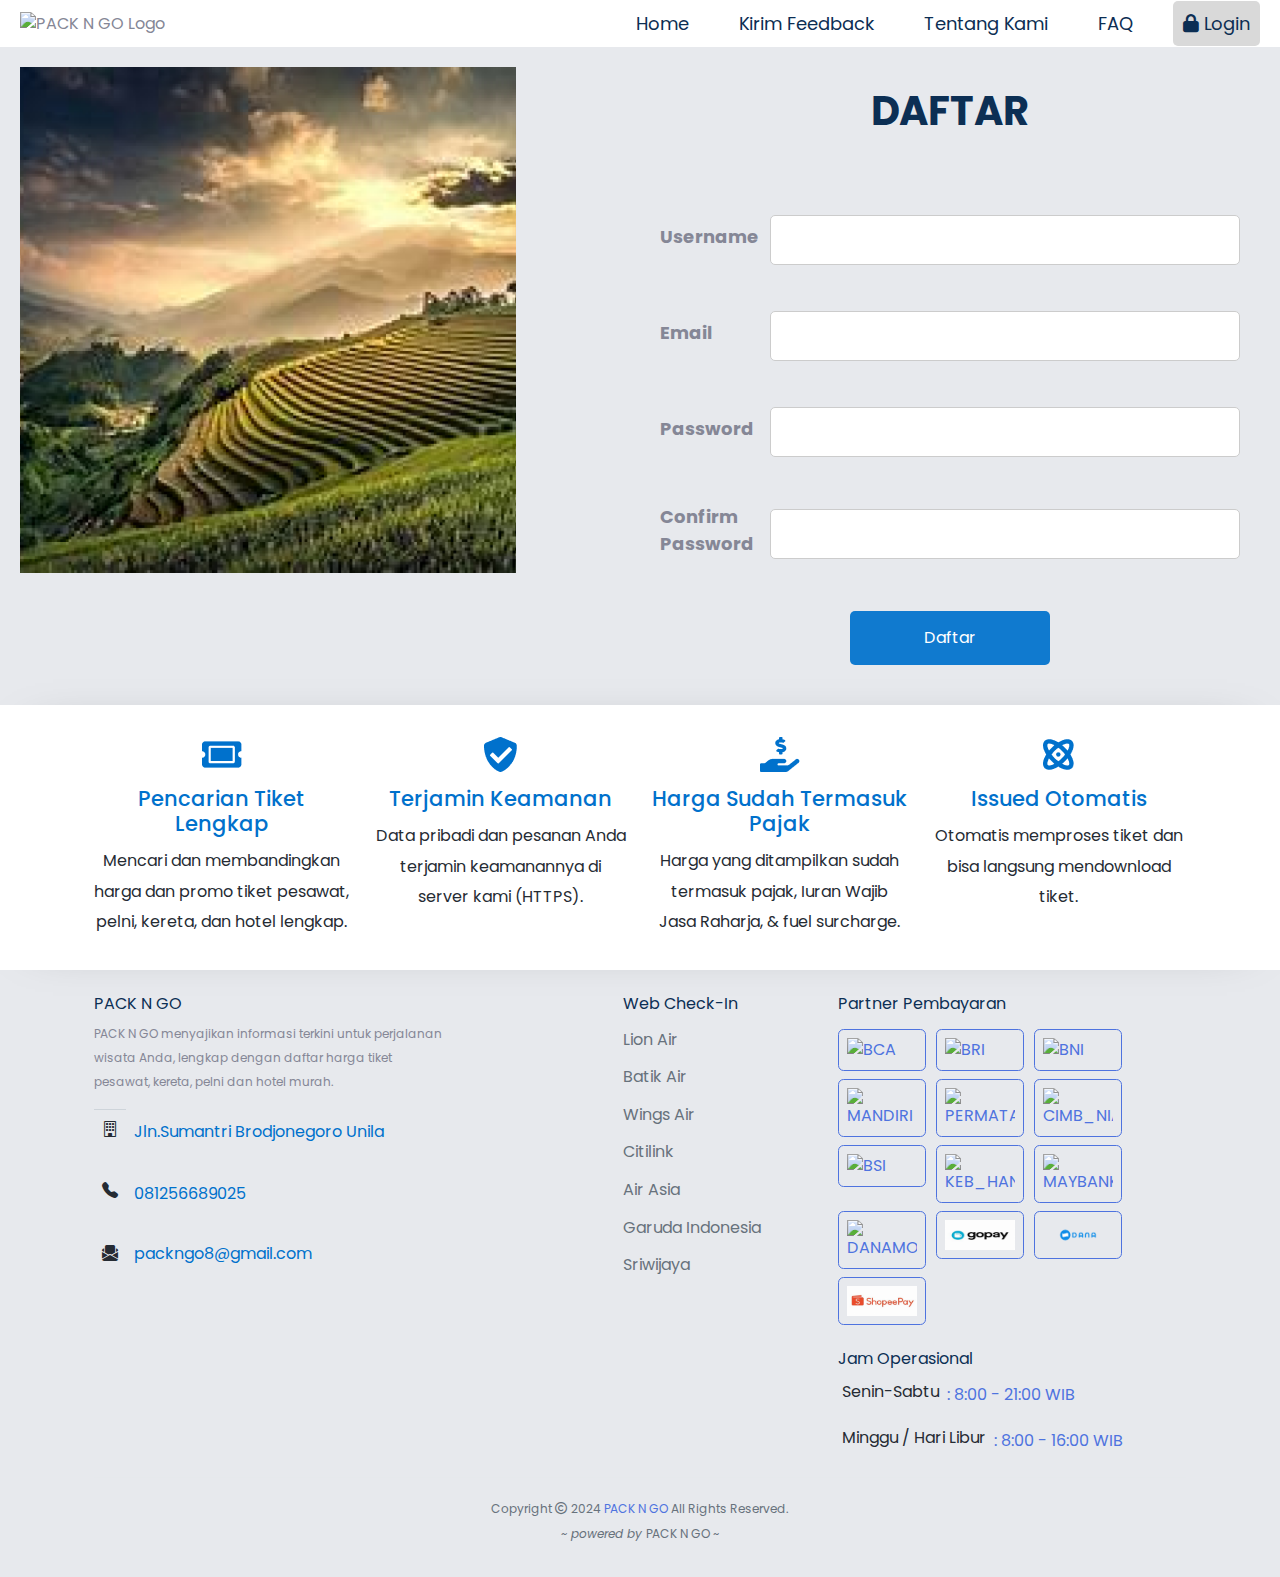
==== commit f22974b9: "Merge pull request #1 from andika1991/daftarberhasil" ====
--- a/startbootstrap-sb-admin-2-gh-pages/daftarakun.html
+++ b/startbootstrap-sb-admin-2-gh-pages/daftarakun.html
@@ -197,8 +197,7 @@
             <li><a href="#">Kirim Feedback</a></li>
             <li><a href="#">Tentang Kami</a></li>
             <li><a href="#">FAQ</a></li>
-            <li><a href="#" class="login"><i class="fas fa-lock"></i> Login</a></li>
-            <li><a href="#" class="register"><i class="fas fa-user-plus"></i> Daftar</a></li>
+            <li><a href="loginuser.html" class="login"><i class="fas fa-lock"></i> Login</a></li>
         </ul>
     </nav>
 </header>
@@ -206,7 +205,7 @@
 <div class="content">
     <img src="img/image 1.png" alt="Image 1" class="image">
     <div class="form-container">
-        <h2>Login</h2>
+        <h2>DAFTAR</h2>
         <form action="daftarakun.php" method="post"> <!-- Pastikan method dan action benar -->
             <div class="form-group">
                 <label for="username">Username</label>
@@ -224,7 +223,7 @@
                 <label for="confirmpassword">Confirm Password</label>
                 <input type="password" id="confirmpassword" name="confirmpassword" required>
             </div>
-            <button type="submit">Daftar</button>
+            <button href="daftarberhasil.html" type="submit">Daftar</button>
         </form>
     </div>
 </div>
